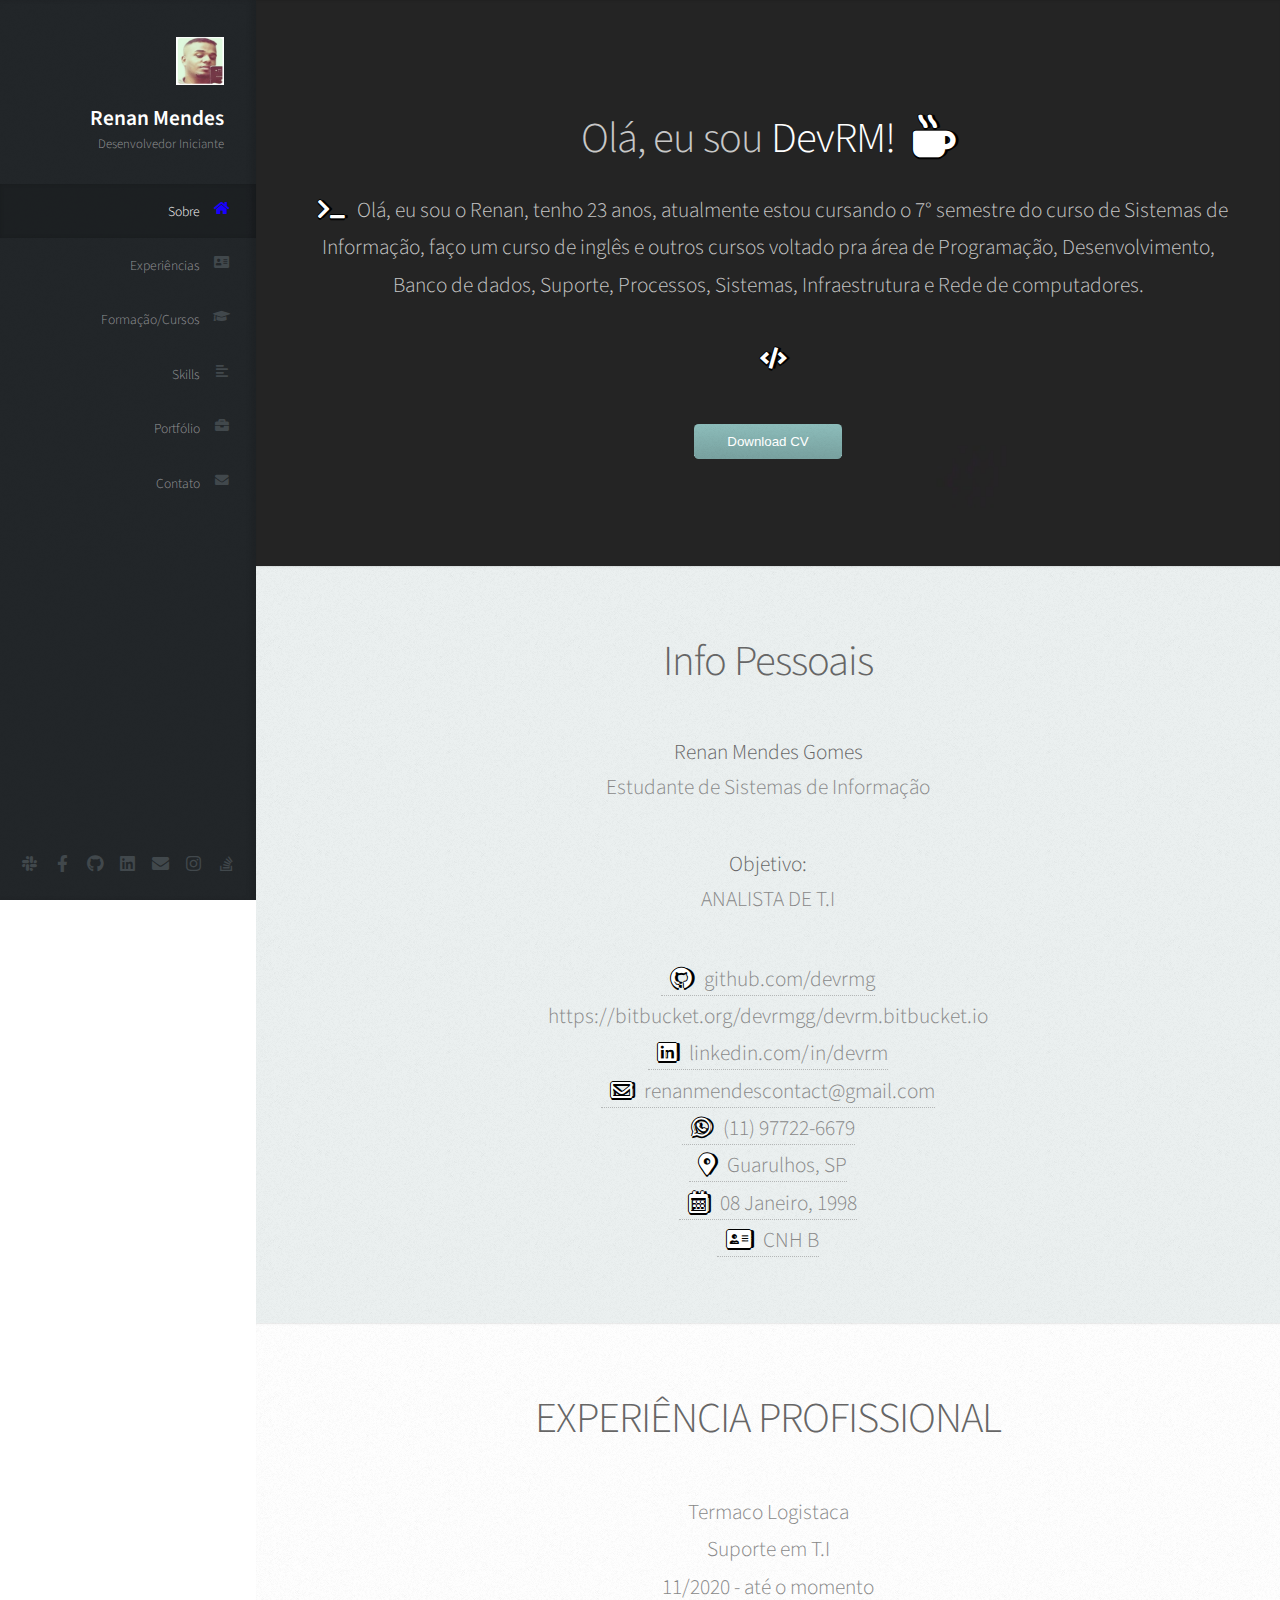
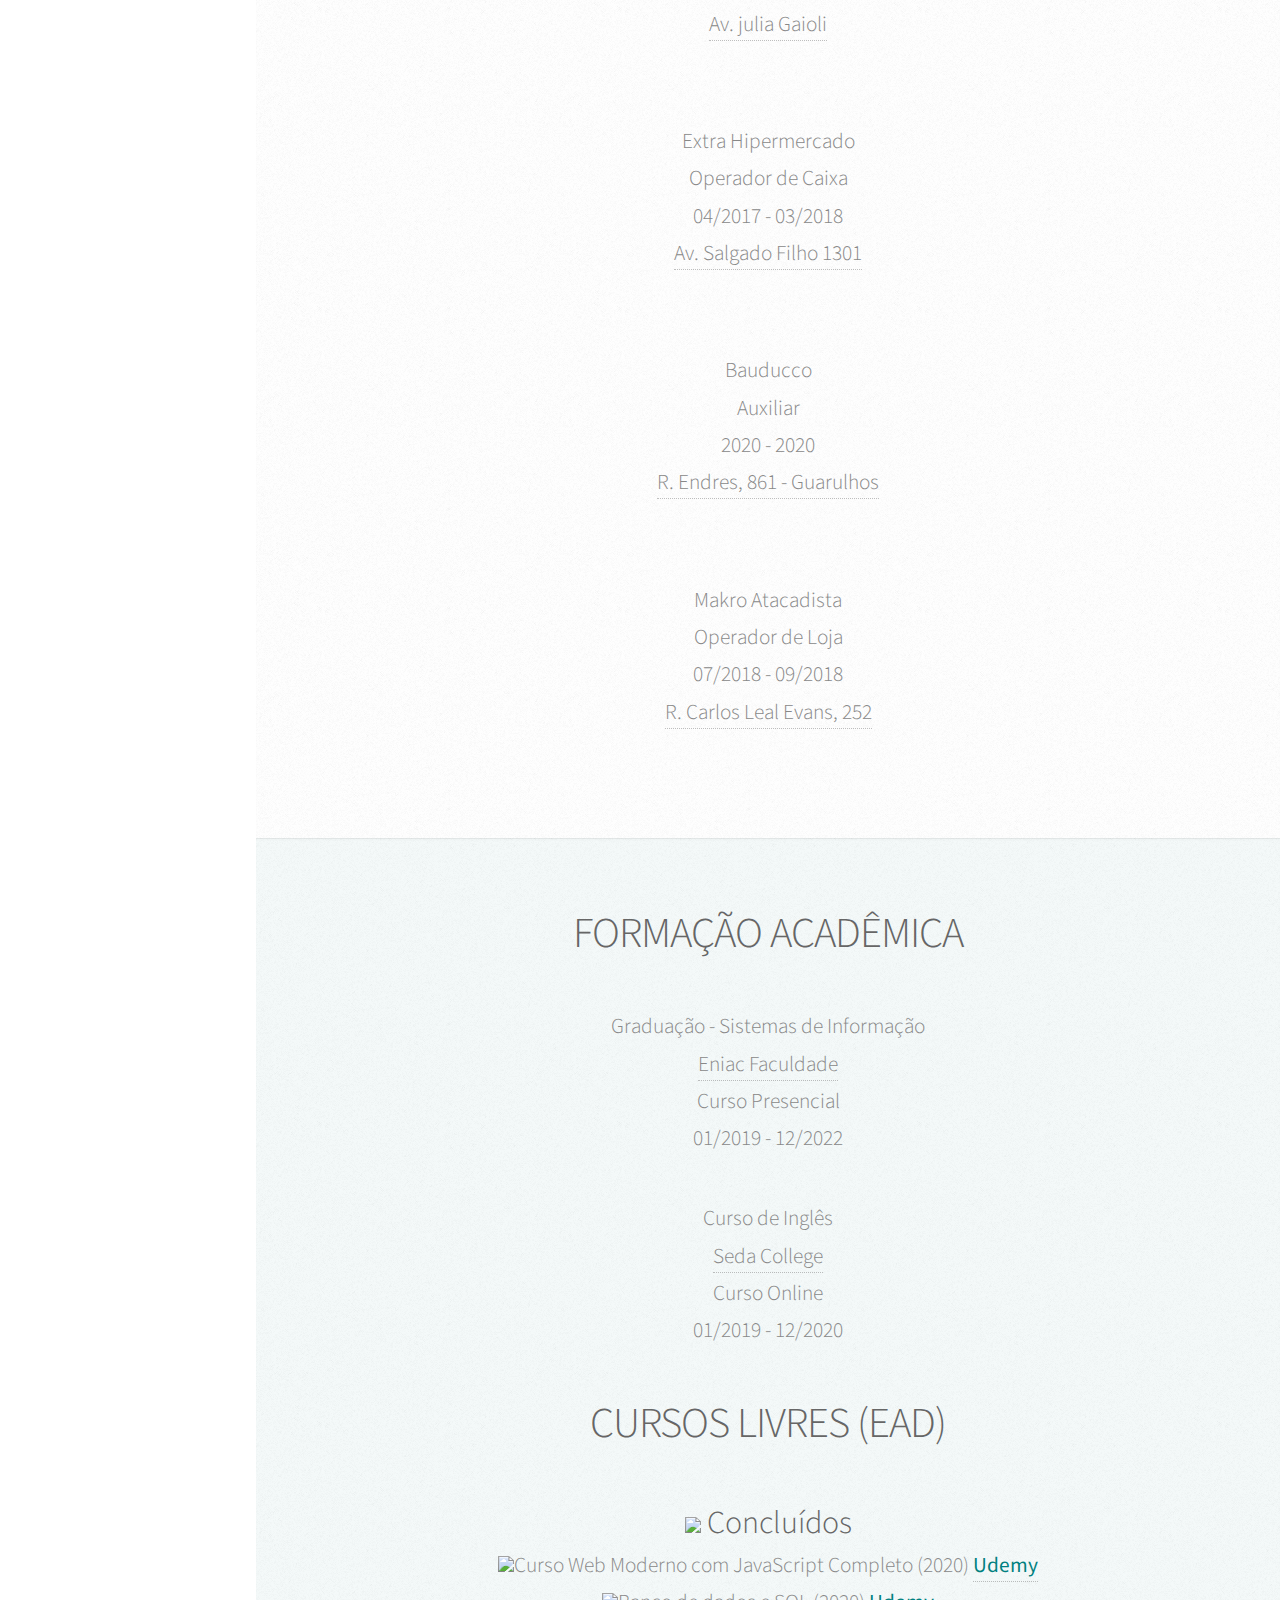
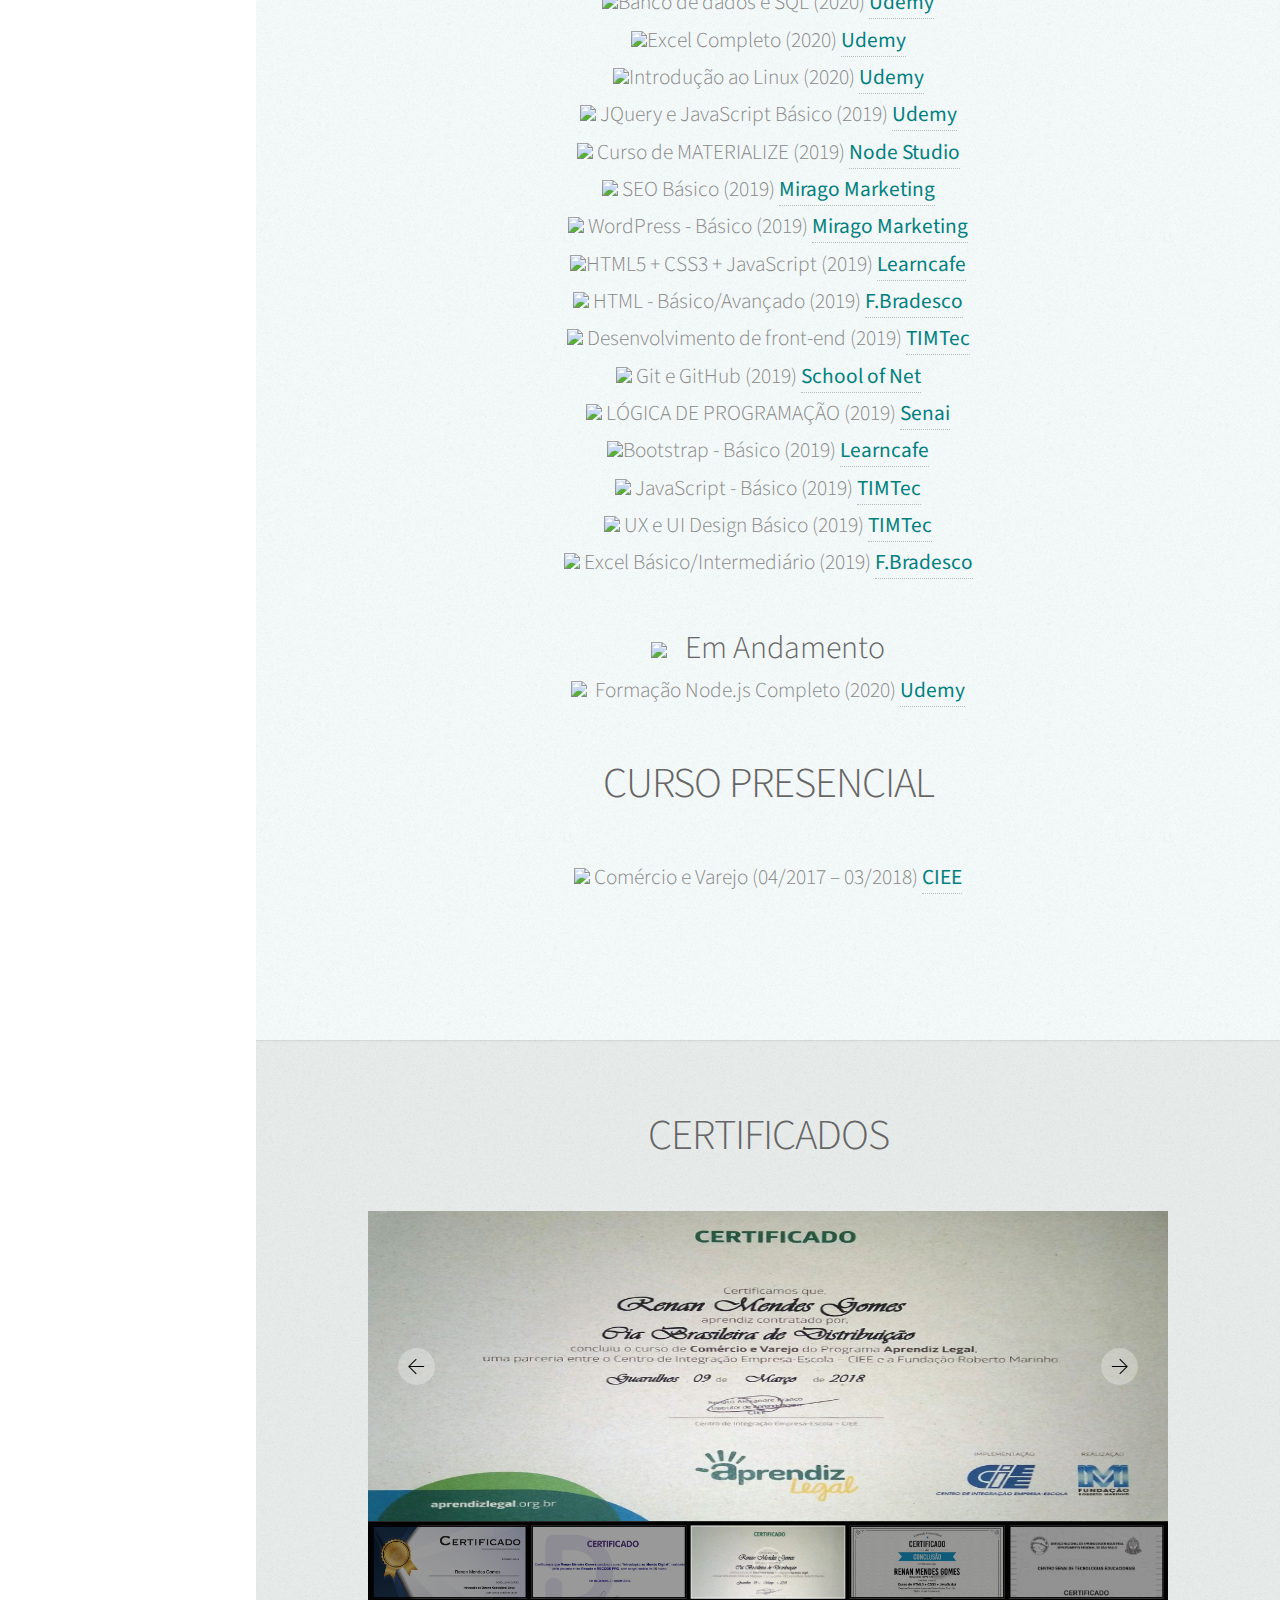
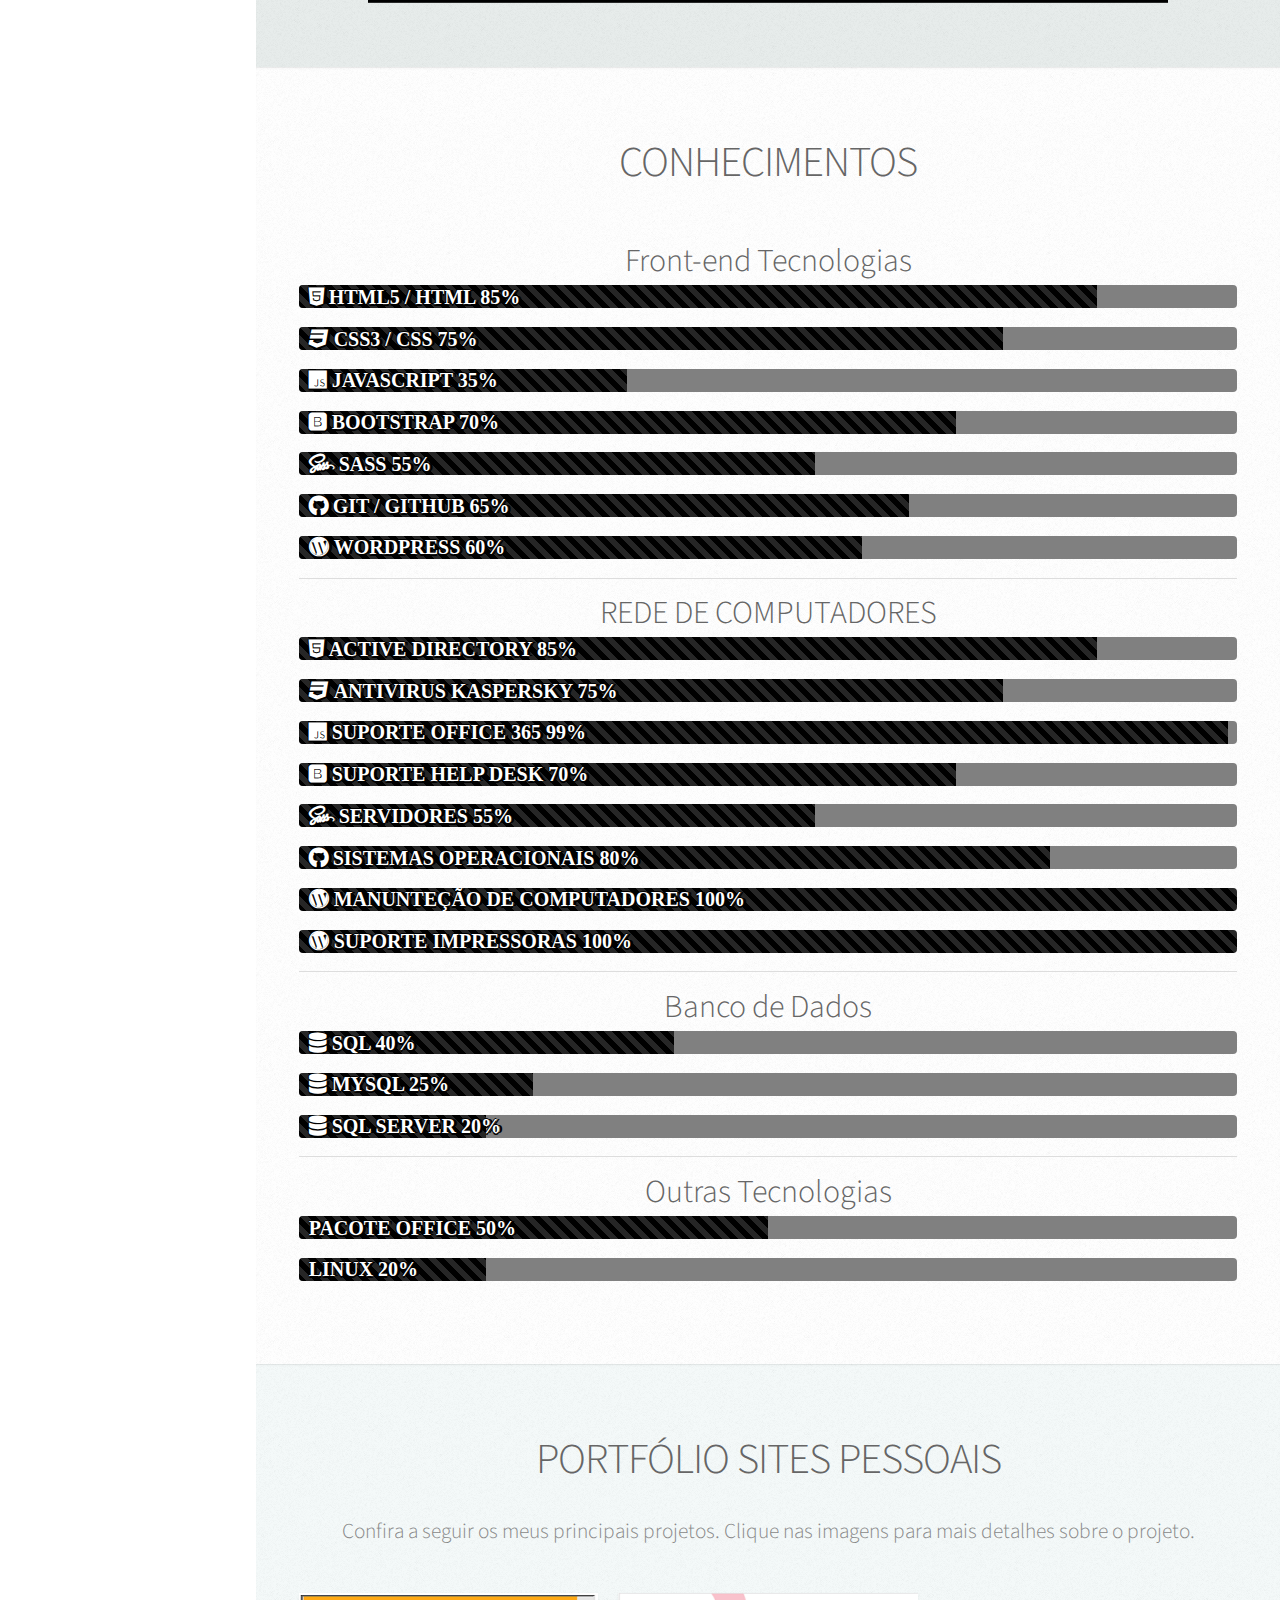
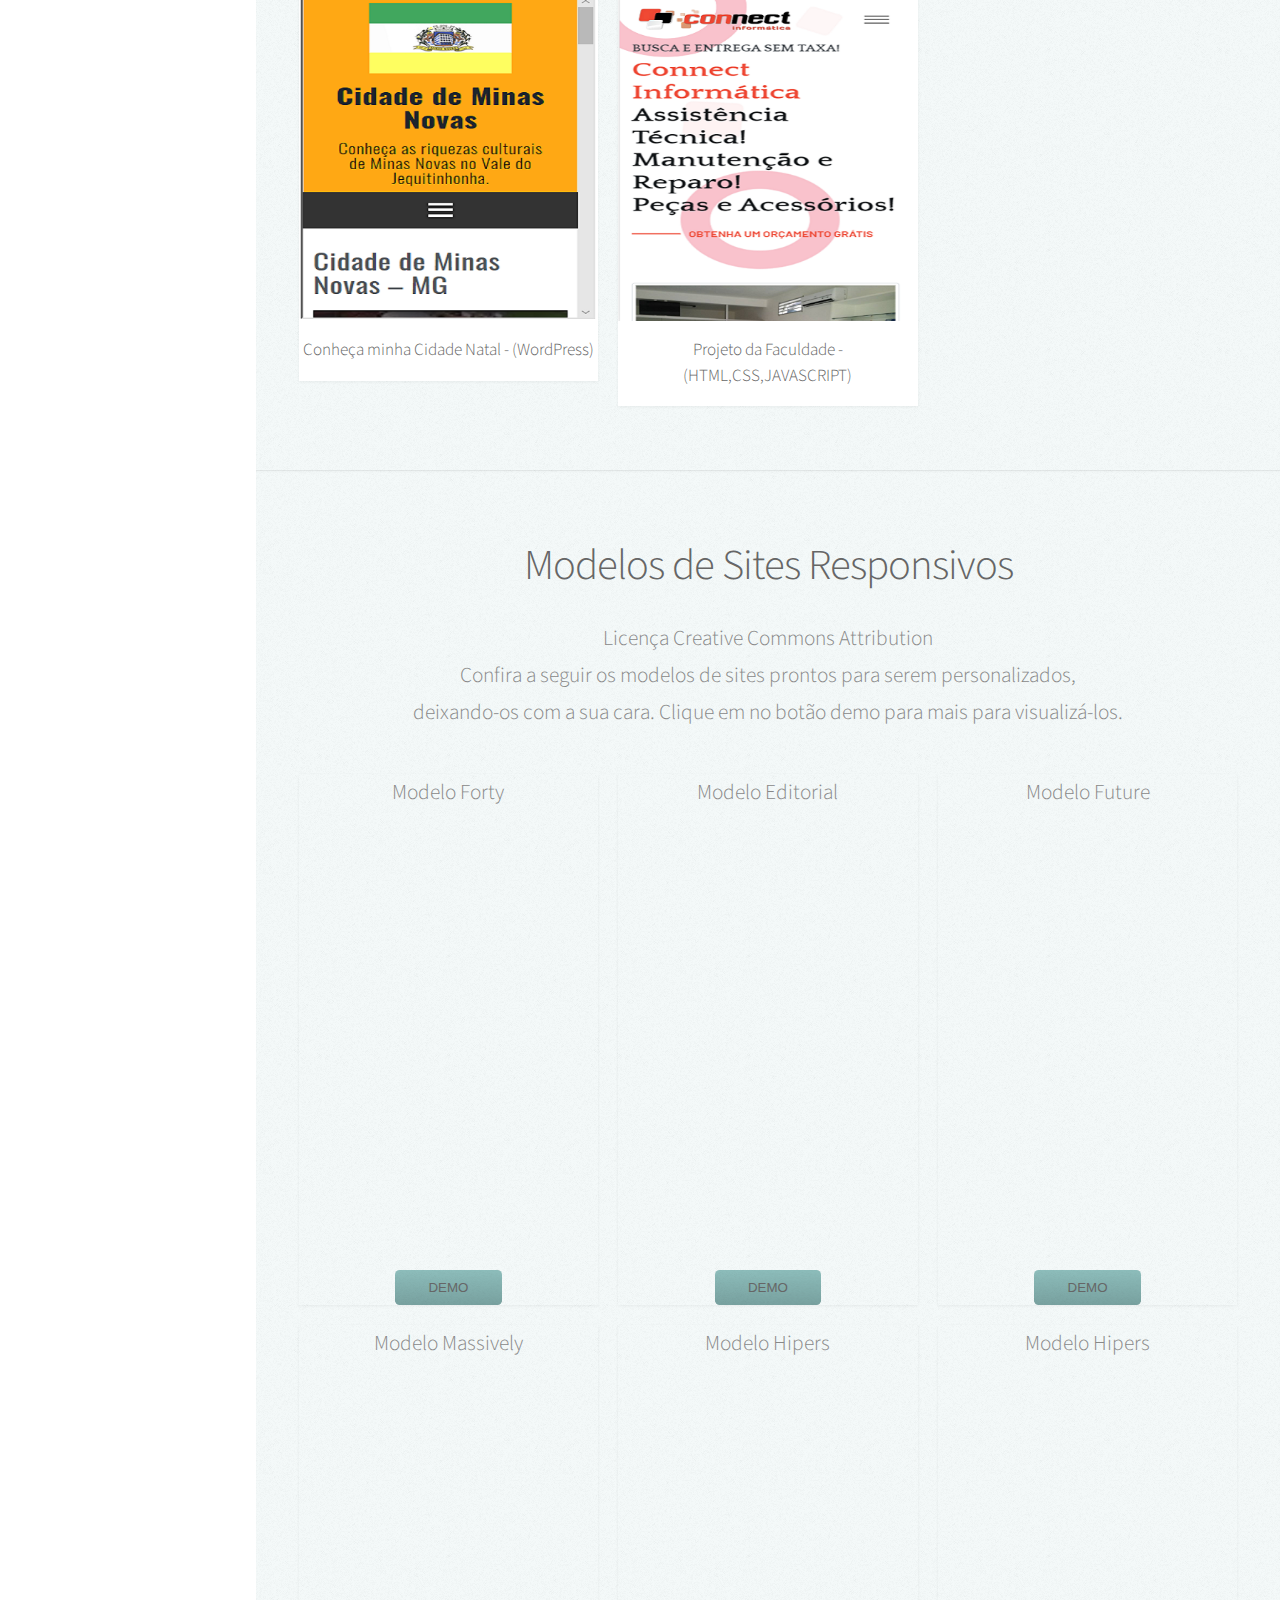
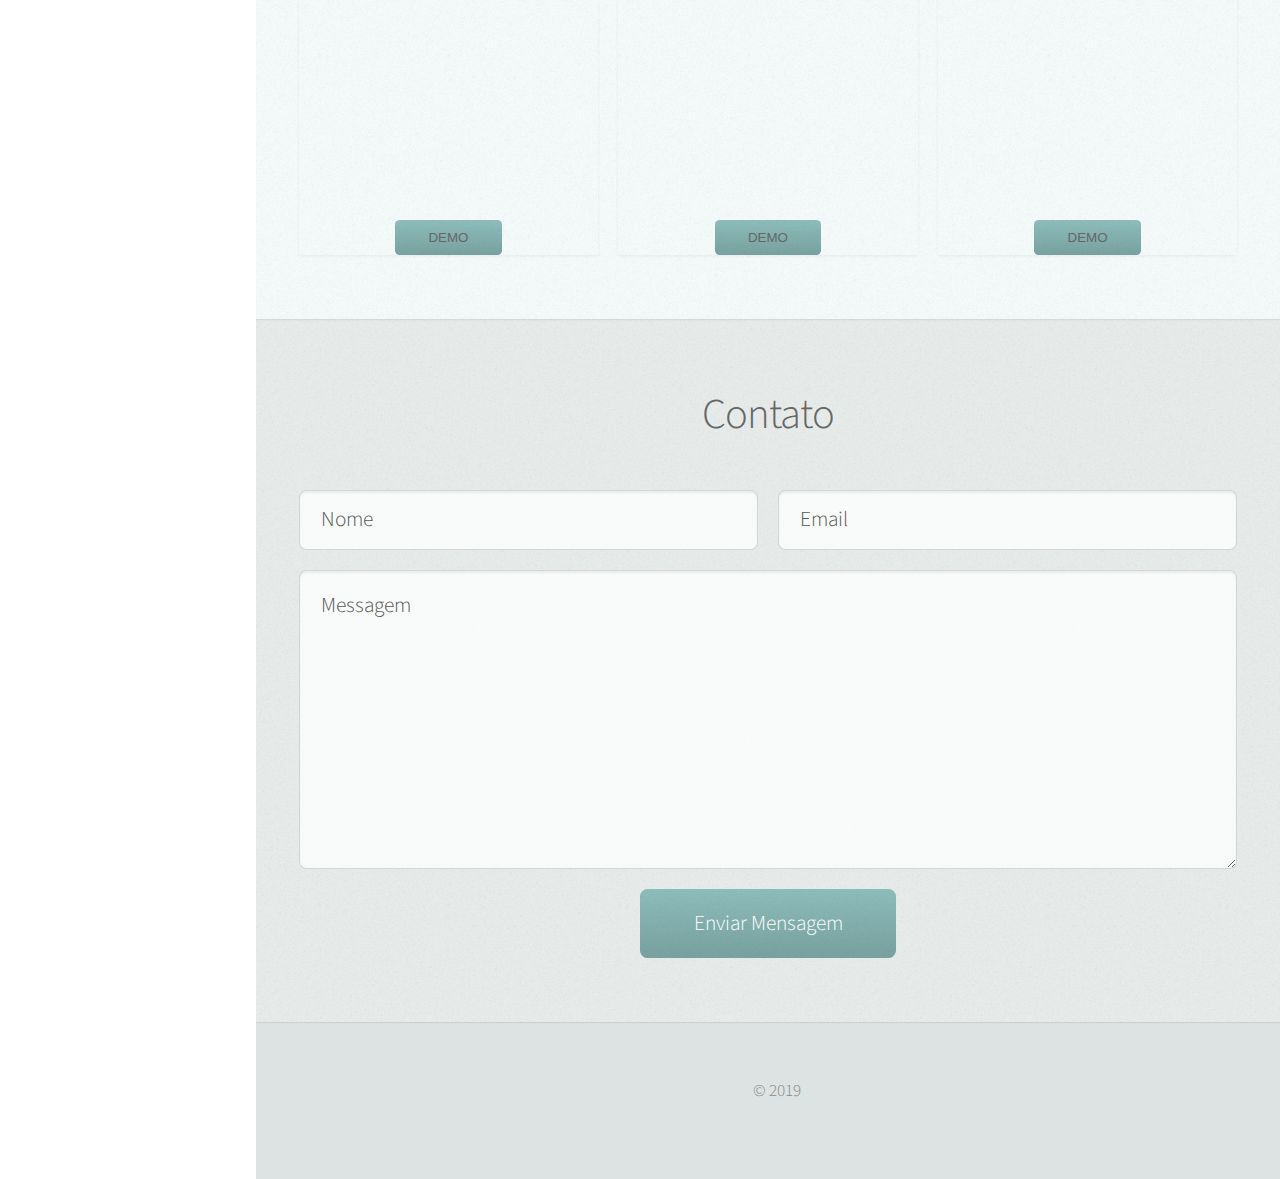
==== index.html @ 6121573c "Update index.html" ====
<!DOCTYPE HTML>

<html>
	<head>
		<title>DevRm Desenvolvedor Jr!</title>
		<meta charset="utf-8" />
		<meta name="viewport" content="width=device-width, initial-scale=1, user-scalable=no" />
		<link rel="stylesheet" href="assets/css/main.css" />
		<!-- Icon -->
		<link rel="icon"  href="images/resume.png">
		<!-- Progressor bar-->
		<link rel="stylesheet" href="assets/css/bootstrap.min.css">

		<link rel="stylesheet" href="assets/css/style.css">
		<link href="https://fonts.googleapis.com/icon?family=Material+Icons" rel="stylesheet">

        <link href="https://fonts.googleapis.com/css?family=Anton&display=swap" rel="stylesheet">
        <link rel="stylesheet" href="">

		<script src="https://cdnjs.cloudflare.com/ajax/libs/prefixfree/1.0.7/prefixfree.min.js"></script>
	</head>
<!-- TEste -->
	<body class="is-preload">

		<!-- Header -->
			<div id="header">

				<div class="top">

					<!-- Logo -->
						<div id="logo">
							<span class="image avatar48"><img src="images/perfil.jpg" alt="Renan Mendes" /></span>
							<h1 id="title">Renan Mendes</h1>
							<p>Desenvolvedor Iniciante</p>
						</div>

					<!-- Nav -->
						<nav id="nav">
							<ul>
								<li><a href="#top" id="top-link"><span class="icon solid fa-home">Sobre</span></a></li>
								<li><a href="#sec" id="portfolio-link"><span class="icon solid fa-address-card">Experiências</span></a></li>
								<li><a href="#forma" id="portfolio-link"><span class="icon solid fa-graduation-cap">Formação/Cursos</span></a></li>
                                <li><a href="#skill" id="portfolio-link"><span class="icon solid fa-align-left">Skills</span></a></li>
                                <li><a href="#port" id="portfolio-link"><span class="icon solid fa-briefcase">Portfólio</span></a></li>
								<li><a href="#contact" id="contact-link"><span class="icon solid fa-envelope">Contato</span></a></li>

							</ul>
						</nav>

				</div>

				<div class="bottom">

					<!-- Social Icons -->
						<ul class="icons">
							<li><a href="https://devrm-workspace.slack.com/" target="_blank" class="icon brands fa-slack"><span class="label">Slack</span></a></li>
							<li><a href="https://www.facebook.com/rmxtt" target="_blank"  class="icon brands fa-facebook-f"><span class="label">Facebook</span></a></li>
							<li><a href="https://github.com/devrmg" target="_blank" class="icon brands fa-github"><span class="label">Github</span></a></li>
							<li><a href="https://www.linkedin.com/in/devrm/" target="_blank" class="icon brands fa-linkedin"><span class="label">Linkedin</span></a></li>
							<li><a href="#" class="icon solid fa-envelope"><span class="label">Email</span></a></li>
							<li><a href="https://www.instagram.com/ren6n/?hl=pt-br" target="_blank" class="icon brands fa-instagram"><span class="label">Instagram</span></a></li>
							<li><a href="https://stackoverflow.com/users/12260527/renan-mendes-gomes" target="_blank" class="icon brands fa-stack-overflow"><span class="label">Stack Overflow</span></a></li>
						</ul>

				</div>

			</div>

		<!-- Mai-->
			<div id="main"> 
  
				<!-- Intro -->
					<section id="top" class="one dark cover">
						<div class="container"> 

							<header>
								<h2 class="alt">Olá, eu sou<strong> DevRM! </strong> <i class="fas fa-mug-hot"></i></h2>
								<p><i class="fas fa-terminal"></i> &nbsp;	Olá, eu sou o Renan, tenho 23 anos,
									atualmente estou cursando o 7° semestre do curso de Sistemas de Informação, faço um curso de inglês e outros cursos voltado pra área de Programação, Desenvolvimento, Banco de dados, Suporte, Processos, Sistemas, Infraestrutura e Rede de computadores. <br/> <br/> <i class="fas fa-code"></i>
									</p>
							</header>  
 
							<footer>  
								<a href="Currículo.pdf" title="Faça Download do Meu Currículo Caso Precise"download>
									<button type="button" class="but btn btn-primary">Download CV</button></a>
							</footer>

						</div> 
					</section>
				<!--Info Pessoais-->
					<section id="sobre" class="three">
							<header>
									<h2>Info Pessoais</h2>
							</header> 

								<h4 class="">Renan Mendes Gomes</h4>
								<p class="">Estudante de Sistemas de Informação </p>
								<h4 class="">Objetivo: </h4>
								<p class="">ANALISTA DE T.I</p> 
								<p>
                                <a href="https://github.com/devrmg" target="_blank"><i class="fab fa-github"> </i> &nbsp;	 github.com/devrmg </a> <br>
                                https://bitbucket.org/devrmgg/devrm.bitbucket.io <br>
								 <a href="https://www.linkedin.com/in/devrm/" target="_blank"><i class="fab fa-linkedin"> </i> &nbsp;	linkedin.com/in/devrm </a> <br>
								 <a><i class="far fa-envelope"> </i> &nbsp;	 renanmendescontact@gmail.com </a> <br>
								 <a href="https://api.whatsapp.com/send?phone=5511977226679" target="_blank"><i class="fab fa-whatsapp"> </i>  &nbsp;	 (11) 97722-6679 </a> <br> 
								 <a><i class="fas fa-map-marker-alt"> </i>  &nbsp;	Guarulhos, SP </a> <br>
								 <a><i class="far fa-calendar-alt"> </i> &nbsp;	 08 Janeiro, 1998 </a> <br>
								 <a><i class="fa fa-address-card">   </i> &nbsp;	   CNH B </a> <br>
								
								
					</section>
				
					
					<section id="sec" class="">
						<div class="container">

							<header>
									<h2>EXPERIÊNCIA PROFISSIONAL</h2>
							</header>

                            <p>Termaco Logistaca <br>
								Suporte em T.I <br>
								11/2020 - até o momento <br>
								<a href="https://www.google.com/maps/place/Termaco+Log%C3%ADstica/@-23.4215405,-46.3889365,15z/data=!4m2!3m1!1s0x0:0x6248e4582233e691?sa=X&ved=2ahUKEwiVn8Xaoe73AhWfkZUCHVzDB8gQ_BJ6BAhNEAU" target="_blank">Av. julia Gaioli</a> </p>
							 <br>

							  <p>Extra Hipermercado <br>
								Operador de Caixa <br>
								04/2017 - 03/2018 <br>
								<a href="https://www.google.com.br/maps/place/Extra+-+Bosque+Maia/@-23.4543482,-46.5370807,17z/data=!3m1!4b1!4m5!3m4!1s0x94cef5bc77e6cc25:0x78de867015128382!8m2!3d-23.4543482!4d-46.534892" target="_blank">Av. Salgado Filho 1301</a> </p>
							 <br>

                             <p>Bauducco <br>
								Auxiliar <br>
								2020 - 2020 <br>
								<a href="https://www.google.com/maps/place/Bauducco/@-23.4590757,-46.5484111,12z/data=!4m19!1m13!4m12!1m4!2m2!1d-46.415872!2d-23.4586112!4e1!1m6!1m2!1s0x94ce5f80e34ada11:0x93822e08d22f6714!2sbauducco+guarulhos+itapegica!2m2!1d-46.5516792!2d-23.4835802!3m4!1s0x94ce5f80e34ada11:0x93822e08d22f6714!8m2!3d-23.4835802!4d-46.5516792" target="_blank">R. Endres, 861 - Guarulhos</a> </p>
							 <br>


							  <p>Makro Atacadista <br>
								Operador de Loja <br>
								07/2018 - 09/2018 <br>
								<a href="https://www.google.com/search?sxsrf=ACYBGNR7xDzmcyuE19puCTlvplf0TvN29w:1573442540673&ei=3tPIXdCrAZ6i5OUPp6KJuAU&q=makro&oq=makro+&gs_l=psy-ab.3..35i39j0l9.3991.5369..7698...0.2..1.438.1462.1j2j0j2j1......0....1..gws-wiz.......0i71j0i22i30j0i10.3uWGzCBvuhU&ved=2ahUKEwi2_9edmuHlAhVDA9QKHUaHABcQvS4wAXoECAsQFg&uact=5&npsic=0&rflfq=1&rlha=0&rllag=-23500349,-46394664,21187&tbm=lcl&rldimm=12896130991498770729&lqi=CgVtYWtybyIDiAEBWgcKBW1ha3Jv&rldoc=1&tbs=lrf:!2m1!1e3!3sIAE,lf:1,lf_ui:4&rlst=f#rlfi=hd:;si:12896130991498770729,l,CgVtYWtybyIDiAEBWgcKBW1ha3Jv;mv:[[-22.7784727,-45.502902399999996],[-24.0599715,-47.6168656]];tbs:lrf:!2m1!1e3!3sIAE,lf:1,lf_ui:4" target="_blank">R. Carlos Leal Evans, 252 </a> </p>
							 
							  

						</div>
					</section>
					
					<section id="forma" class="two">
						<div class="container">
							<header>
								<h2>FORMAÇÃO ACADÊMICA</h2>
							</header>
                      <p>Graduação - Sistemas de Informação <br>
					   <a  href="https://www.eniac.com.br/graduacao/?ado=217&vso=23&evo=1&rdo=Página%20Inicial&ies=Centro%20Universitário%20Eniac" target="_blank">Eniac Faculdade</a> <br>
					   <small>Curso Presencial</small> <br>
					  01/2019 - 12/2022</p>
                        
                       <p>Curso de Inglês <br>
					   <a  href="https://sedacollegeonline.com/" target="_blank">Seda College </a> <br>
                        <small>Curso Online</small> <br>
					  01/2019 - 12/2020</p>

                      
							<header>
							  <h2>CURSOS LIVRES (EAD)</h2>
							</header>
								<h3> <img src="https://img.icons8.com/cute-clipart/34/000000/checkmark.png"> Concluídos</h3>
							   <p class=>  
                                                                        
                                     <img src="https://img.icons8.com/cute-clipart/24/000000/checkmark.png">Curso Web Moderno com JavaScript Completo (2020)  <a href="https://www.udemy.com/" target="_blank"id="col"> Udemy  </a> <br>
                                    <img src="https://img.icons8.com/cute-clipart/24/000000/checkmark.png">Banco de dados e SQL (2020)  <a href="https://www.udemy.com/" target="_blank"id="col"> Udemy  </a> <br>
                                    <img src="https://img.icons8.com/cute-clipart/24/000000/checkmark.png">Excel Completo (2020)  <a href="https://www.udemy.com/" target="_blank"id="col"> Udemy  </a> <br>
                                    <img src="https://img.icons8.com/cute-clipart/24/000000/checkmark.png">Introdução ao Linux (2020)  <a href="https://www.udemy.com/" target="_blank"id="col"> Udemy  </a> <br>
                                    <img src="https://img.icons8.com/cute-clipart/24/000000/checkmark.png"> JQuery e JavaScript Básico (2019)  <a href="https://www.udemy.com/" target="_blank"id="col"> Udemy  </a><br>
							  
								   <img src="https://img.icons8.com/cute-clipart/24/000000/checkmark.png">  Curso de MATERIALIZE (2019)  <a id="col" href="https://www.nodestudio.com.br/" target="_blank"> Node Studio</a> <br>
								   <img src="https://img.icons8.com/cute-clipart/24/000000/checkmark.png">  SEO Básico (2019) <a href="https://www.mirago.com.br/" target="_blank" id="col"> Mirago Marketing   </a> <br>
								<img src="https://img.icons8.com/cute-clipart/24/000000/checkmark.png"> WordPress - Básico (2019) <a href="https://www.mirago.com.br/"  target="_blank" id="col"> Mirago Marketing </a> <br>
								<img src="https://img.icons8.com/cute-clipart/24/000000/checkmark.png">HTML5 + CSS3 + JavaScript (2019) <a href="https://www.learncafe.com/" target="_blank" id="col"> Learncafe  </a> <br>
								<img src="https://img.icons8.com/cute-clipart/24/000000/checkmark.png"> HTML - Básico/Avançado (2019) <a href="https://www.ev.org.br/" target="_blank" id="col"> F.Bradesco  </a> <br>
								<img src="https://img.icons8.com/cute-clipart/24/000000/checkmark.png"> Desenvolvimento de front-end (2019) <a href="https://cursos.timtec.com.br/courses" target="_blank" id="col">  TIMTec </a> <br>
								<img src="https://img.icons8.com/cute-clipart/24/000000/checkmark.png"> Git e GitHub (2019) <a href="https://www.schoolofnet.com/" target="_blank" id="col"> School of Net </a> <br>
								<img src="https://img.icons8.com/cute-clipart/24/000000/checkmark.png"> LÓGICA DE PROGRAMAÇÃO (2019) <a href="https://www.ead.ms.senai.br/cursos/iniciacao_profissional/?c=L%C3%B3gica_de_Programa%C3%A7%C3%A3o&id=11" target="_blank" id="col"> Senai </a> <br>
								<img src="https://img.icons8.com/cute-clipart/24/000000/checkmark.png">Bootstrap - Básico (2019) <a  target="_blank" id="col"> Learncafe </a>  <br>
								<img src="https://img.icons8.com/cute-clipart/24/000000/checkmark.png"> JavaScript - Básico (2019) <a href="https://cursos.timtec.com.br/courses"  target="_blank"id="col">  TIMTec </a> <br>
								<img src="https://img.icons8.com/cute-clipart/24/000000/checkmark.png"> UX e UI Design  Básico (2019) <a href="https://cursos.timtec.com.br/courses" target="_blank" id="col">  TIMTec </a> <br>
								<img src="https://img.icons8.com/cute-clipart/24/000000/checkmark.png"> Excel Básico/Intermediário (2019)  <a  href="https://www.ev.org.br/" target="_blank" id="col">  F.Bradesco </a>
							</p>
								<h3><img src="https://img.icons8.com/cotton/34/000000/clock-alert.png"> &nbsp; Em Andamento</h3>
									<img src="https://img.icons8.com/cotton/24/000000/clock-alert.png"> &nbsp;Formação Node.js Completo (2020) <a href="https://www.udemy.com/" target="_blank" id="col"> Udemy  </a>
                                     <br>

									
									</p>
							<header>
								<h2>CURSO PRESENCIAL</h2>
							</header>
									<p class=> <img src="https://img.icons8.com/cute-clipart/24/000000/checkmark.png"> Comércio e Varejo (04/2017 – 03/2018)  <a id="col" href="https://portal.ciee.org.br/" target="_blank" > CIEE </a> </p> <br>
						</div>
                    </section>
                    <section  class="four">
                            <div class="">
                                	<header>
								<h2>CERTIFICADOS</h2>
							</header>
                                
    <!-- #region Jssor Slider Begin -->
    <!-- Generator: Jssor Slider Composer -->
    <!-- Source: https://www.jssor.com/demos/image-gallery.slider/=edit -->
    <script src="js/jssor.slider-28.0.0.min.js" type="text/javascript"></script>
    <script type="text/javascript">
        window.jssor_1_slider_init = function() {

            var jssor_1_SlideshowTransitions = [
              {$Duration:800,x:0.3,$During:{$Left:[0.3,0.7]},$Easing:{$Left:$Jease$.$InCubic,$Opacity:$Jease$.$Linear},$Opacity:2},
              {$Duration:800,x:-0.3,$SlideOut:true,$Easing:{$Left:$Jease$.$InCubic,$Opacity:$Jease$.$Linear},$Opacity:2},
              {$Duration:800,x:-0.3,$During:{$Left:[0.3,0.7]},$Easing:{$Left:$Jease$.$InCubic,$Opacity:$Jease$.$Linear},$Opacity:2},
              {$Duration:800,x:0.3,$SlideOut:true,$Easing:{$Left:$Jease$.$InCubic,$Opacity:$Jease$.$Linear},$Opacity:2},
              {$Duration:800,y:0.3,$During:{$Top:[0.3,0.7]},$Easing:{$Top:$Jease$.$InCubic,$Opacity:$Jease$.$Linear},$Opacity:2},
              {$Duration:800,y:-0.3,$SlideOut:true,$Easing:{$Top:$Jease$.$InCubic,$Opacity:$Jease$.$Linear},$Opacity:2},
              {$Duration:800,y:-0.3,$During:{$Top:[0.3,0.7]},$Easing:{$Top:$Jease$.$InCubic,$Opacity:$Jease$.$Linear},$Opacity:2},
              {$Duration:800,y:0.3,$SlideOut:true,$Easing:{$Top:$Jease$.$InCubic,$Opacity:$Jease$.$Linear},$Opacity:2},
              {$Duration:800,x:0.3,$Cols:2,$During:{$Left:[0.3,0.7]},$ChessMode:{$Column:3},$Easing:{$Left:$Jease$.$InCubic,$Opacity:$Jease$.$Linear},$Opacity:2},
              {$Duration:800,x:0.3,$Cols:2,$SlideOut:true,$ChessMode:{$Column:3},$Easing:{$Left:$Jease$.$InCubic,$Opacity:$Jease$.$Linear},$Opacity:2},
              {$Duration:800,y:0.3,$Rows:2,$During:{$Top:[0.3,0.7]},$ChessMode:{$Row:12},$Easing:{$Top:$Jease$.$InCubic,$Opacity:$Jease$.$Linear},$Opacity:2},
              {$Duration:800,y:0.3,$Rows:2,$SlideOut:true,$ChessMode:{$Row:12},$Easing:{$Top:$Jease$.$InCubic,$Opacity:$Jease$.$Linear},$Opacity:2},
              {$Duration:800,y:0.3,$Cols:2,$During:{$Top:[0.3,0.7]},$ChessMode:{$Column:12},$Easing:{$Top:$Jease$.$InCubic,$Opacity:$Jease$.$Linear},$Opacity:2},
              {$Duration:800,y:-0.3,$Cols:2,$SlideOut:true,$ChessMode:{$Column:12},$Easing:{$Top:$Jease$.$InCubic,$Opacity:$Jease$.$Linear},$Opacity:2},
              {$Duration:800,x:0.3,$Rows:2,$During:{$Left:[0.3,0.7]},$ChessMode:{$Row:3},$Easing:{$Left:$Jease$.$InCubic,$Opacity:$Jease$.$Linear},$Opacity:2},
              {$Duration:800,x:-0.3,$Rows:2,$SlideOut:true,$ChessMode:{$Row:3},$Easing:{$Left:$Jease$.$InCubic,$Opacity:$Jease$.$Linear},$Opacity:2},
              {$Duration:800,x:0.3,y:0.3,$Cols:2,$Rows:2,$During:{$Left:[0.3,0.7],$Top:[0.3,0.7]},$ChessMode:{$Column:3,$Row:12},$Easing:{$Left:$Jease$.$InCubic,$Top:$Jease$.$InCubic,$Opacity:$Jease$.$Linear},$Opacity:2},
              {$Duration:800,x:0.3,y:0.3,$Cols:2,$Rows:2,$During:{$Left:[0.3,0.7],$Top:[0.3,0.7]},$SlideOut:true,$ChessMode:{$Column:3,$Row:12},$Easing:{$Left:$Jease$.$InCubic,$Top:$Jease$.$InCubic,$Opacity:$Jease$.$Linear},$Opacity:2},
              {$Duration:800,$Delay:20,$Clip:3,$Assembly:260,$Easing:{$Clip:$Jease$.$InCubic,$Opacity:$Jease$.$Linear},$Opacity:2},
              {$Duration:800,$Delay:20,$Clip:3,$SlideOut:true,$Assembly:260,$Easing:{$Clip:$Jease$.$OutCubic,$Opacity:$Jease$.$Linear},$Opacity:2},
              {$Duration:800,$Delay:20,$Clip:12,$Assembly:260,$Easing:{$Clip:$Jease$.$InCubic,$Opacity:$Jease$.$Linear},$Opacity:2},
              {$Duration:800,$Delay:20,$Clip:12,$SlideOut:true,$Assembly:260,$Easing:{$Clip:$Jease$.$OutCubic,$Opacity:$Jease$.$Linear},$Opacity:2}
            ];

            var jssor_1_options = {
              $AutoPlay: 1,
              $SlideshowOptions: {
                $Class: $JssorSlideshowRunner$,
                $Transitions: jssor_1_SlideshowTransitions,
                $TransitionsOrder: 1
              },
              $ArrowNavigatorOptions: {
                $Class: $JssorArrowNavigator$
              },
              $ThumbnailNavigatorOptions: {
                $Class: $JssorThumbnailNavigator$,
                $SpacingX: 5,
                $SpacingY: 5
              }
            };

            var jssor_1_slider = new $JssorSlider$("jssor_1", jssor_1_options);

            /*#region responsive code begin*/

            var MAX_WIDTH = 800;

            function ScaleSlider() {
                var containerElement = jssor_1_slider.$Elmt.parentNode;
                var containerWidth = containerElement.clientWidth;

                if (containerWidth) {

                    var expectedWidth = Math.min(MAX_WIDTH || containerWidth, containerWidth);

                    jssor_1_slider.$ScaleWidth(expectedWidth);
                }
                else {
                    window.setTimeout(ScaleSlider, 30);
                }
            }

            ScaleSlider();

            $Jssor$.$AddEvent(window, "load", ScaleSlider);
            $Jssor$.$AddEvent(window, "resize", ScaleSlider);
            $Jssor$.$AddEvent(window, "orientationchange", ScaleSlider);
            /*#endregion responsive code end*/
        };
    </script>
    <style>
        /*jssor slider loading skin spin css*/
        .jssorl-009-spin img {
            animation-name: jssorl-009-spin;
            animation-duration: 1.6s;
            animation-iteration-count: infinite;
            animation-timing-function: linear;
        }

        @keyframes jssorl-009-spin {
            from { transform: rotate(0deg); }
            to { transform: rotate(360deg); }
        }

        /*jssor slider arrow skin 106 css*/
        .jssora106 {display:block;position:absolute;cursor:pointer;}
        .jssora106 .c {fill:#fff;opacity:.3;}
        .jssora106 .a {fill:none;stroke:#000;stroke-width:350;stroke-miterlimit:10;}
        .jssora106:hover .c {opacity:.5;}
        .jssora106:hover .a {opacity:.8;}
        .jssora106.jssora106dn .c {opacity:.2;}
        .jssora106.jssora106dn .a {opacity:1;}
        .jssora106.jssora106ds {opacity:.3;pointer-events:none;}

        /*jssor slider thumbnail skin 101 css*/
        .jssort101 .p {position: absolute;top:0;left:0;box-sizing:border-box;background:#000;}
        .jssort101 .p .cv {position:relative;top:0;left:0;width:100%;height:100%;border:2px solid #000;box-sizing:border-box;z-index:1;}
        .jssort101 .a {fill:none;stroke:#fff;stroke-width:400;stroke-miterlimit:10;visibility:hidden;}
        .jssort101 .p:hover .cv, .jssort101 .p.pdn .cv {border:none;border-color:transparent;}
        .jssort101 .p:hover{padding:2px;}
        .jssort101 .p:hover .cv {background-color:rgba(0,0,0,6);opacity:.35;}
        .jssort101 .p:hover.pdn{padding:0;}
        .jssort101 .p:hover.pdn .cv {border:2px solid #fff;background:none;opacity:.35;}
        .jssort101 .pav .cv {border-color:#fff;opacity:.35;}
        .jssort101 .pav .a, .jssort101 .p:hover .a {visibility:visible;}
        .jssort101 .t {position:absolute;top:0;left:0;width:100%;height:%;border:none;opacity:.6;}
        .jssort101 .pav .t, .jssort101 .p:hover .t{opacity:1;}
    </style>
    <div id="jssor_1"  style="position:relative;margin:0 auto;top:0px;left:0px;width:980px;height:480px;overflow:hidden;visibility:hidden;">
        <!-- Loading Screen -->
        <div data-u="loading" class="jssorl-009-spin" style="position:absolute;top:0px;left:0px;width:100%;height:100%;text-align:left;background-color:rgba(0,0,0,0.7);">
            <img style="margin-top:-19px;position:relative;top:50%;width:38px;height:38px;" src="img/spin.svg" />
        </div>
        <div data-u="slides" style="cursor:default;position:relative;top:0px;left:0px;width:980px;height:380px;overflow:hidden;">
            <div>
                <img data-u="image" src="img/01Comercio.jpg" />
                <img data-u="thumb" src="img/01Comercio.jpg" />
            </div>
            <div>
                <img data-u="image" src="img/2HTML - CSS -JAVASCRIPT .jpg" />
                <img data-u="thumb" src="img/2HTML - CSS -JAVASCRIPT .jpg" />
            </div>
            <div>
                <img data-u="image" src="img/3LOGICA-DE-PROGRAMAÇÃO.jpg" />
                <img data-u="thumb" src="img/3LOGICA-DE-PROGRAMAÇÃO.jpg" />
            </div>
            <div>
                <img data-u="image" src="img/4MATERIALIZE.jpg" />
                <img data-u="thumb" src="img/4MATERIALIZE.jpg" />
            </div>
            <div>
                <img data-u="image" src="img/5Front-end.jpg" />
                <img data-u="thumb" src="img/5Front-end.jpg" />
            </div>
            <div>
                <img data-u="image" src="img/6HTML&CSS.jpg" />
                <img data-u="thumb" src="img/6HTML&CSS.jpg" />
            </div>
            <div>
                <img data-u="image" src="img/7JavaScript Conceitos e bibliotecas.jpg" />
                <img data-u="thumb" src="img/7JavaScript Conceitos e bibliotecas.jpg" />
            </div>
            <div>
                <img data-u="image" src="img/8Excel.jpg" />
                <img data-u="thumb" src="img/8Excel.jpg" />
            </div>
            <div>
                <img data-u="image" src="img/10Programação Orientada a Objeto.jpg" />
                <img data-u="thumb" src="img/10Programação Orientada a Objeto.jpg" />
            </div>
            <div>
                    <img data-u="image" src="img/11PHP-1.jpg" />
                    <img data-u="thumb" src="img/11PHP-1.jpg" />
             </div>
             <div>
                    <img data-u="image" src="img/12SEO.jpg" />
                    <img data-u="thumb" src="img/12SEO.jpg" />
          </div>
          <div>
                <img data-u="image" src="img/13WordPress.jpg" />
                <img data-u="thumb" src="img/13WordPress.jpg" />
            </div>
            <div>
                    <img data-u="image" src="img/14INTELIGÊNCIA- ARTIFICIAL.jpg" />
                    <img data-u="thumb" src="img/14INTELIGÊNCIA- ARTIFICIAL.jpg" />
          </div>
          <div>
                <img data-u="image" src="img/16Tecnologia Exponenciais.jpg" />
                <img data-u="thumb" src="img/16Tecnologia Exponenciais.jpg" />
         </div>
         <div>
                <img data-u="image" src="img/17 JQuery e JavaScript para Iniciantes .jpg" />
                <img data-u="thumb" src="img/17 JQuery e JavaScript para Iniciantes .jpg" />
         </div>
           <div>
                <img data-u="image" src="img/18Linux nanocertificado.jpg" />
                <img data-u="thumb" src="img/18Linux nanocertificado.jpg" />
         </div>
            <div>
                <img data-u="image" src="img/15Mundo Digital.jpg" />
                <img data-u="thumb" src="img/15Mundo Digital.jpg" />
            </div><a data-u="any" href="https://www.jssor.com" style="display:none">web animation</a>
        </div>
        <!-- Thumbnail Navigator -->
        <div data-u="thumbnavigator" class="jssort101" style="position:absolute;left:0px;bottom:0px;width:980px;height:100px;background-color:#000;" data-autocenter="1" data-scale-bottom="0.75">
            <div data-u="slides">
                <div data-u="prototype" class="p" style="width:190px;height:90px;">
                    <div data-u="thumbnailtemplate" class="t"></div>
                    <svg viewbox="0 0 16000 16000" class="cv">
                        <circle class="a" cx="8000" cy="8000" r="3238.1"></circle>
                        <line class="a" x1="6190.5" y1="8000" x2="9809.5" y2="8000"></line>
                        <line class="a" x1="8000" y1="9809.5" x2="8000" y2="6190.5"></line>
                    </svg>
                </div>
            </div>
        </div>
        <!-- Arrow Navigator -->
        <div data-u="arrowleft" class="jssora106" style="width:55px;height:55px;top:162px;left:30px;" data-scale="0.75">
            <svg viewbox="0 0 16000 16000" style="position:absolute;top:0;left:0;width:100%;height:100%;">
                <circle class="c" cx="8000" cy="8000" r="6260.9"></circle>
                <polyline class="a" points="7930.4,5495.7 5426.1,8000 7930.4,10504.3 "></polyline>
                <line class="a" x1="10573.9" y1="8000" x2="5426.1" y2="8000"></line>
            </svg>
        </div>
        <div data-u="arrowright" class="jssora106" style="width:55px;height:55px;top:162px;right:30px;" data-scale="0.75">
            <svg viewbox="0 0 16000 16000" style="position:absolute;top:0;left:0;width:100%;height:100%;">
                <circle class="c" cx="8000" cy="8000" r="6260.9"></circle>
                <polyline class="a" points="8069.6,5495.7 10573.9,8000 8069.6,10504.3 "></polyline>
                <line class="a" x1="5426.1" y1="8000" x2="10573.9" y2="8000"></line>
            </svg>
        </div>
    </div>
    <script type="text/javascript">jssor_1_slider_init();
    </script>
                            </div>
                            </section>
                         

			
					<section id="skill" class="">
						<div class="container">

							<header>
								<h2> CONHECIMENTOS </h2>
							</header>
                            <h3>Front-end Tecnologias</h3>
							<div class="progress">  
									<div class="progress-bar progress-bar-striped bg-danger progress-bar-animated " role="progressbar" aria-valuenow="85" aria-valuemin="0" aria-valuemax="100" style="width: 85%"> <i class="fab fa-html5"> HTML5 / HTML 85% </i></div>
									
							 </div>  
							</header>
							<div class="progress"> 
									<div class="progress-bar progress-bar-striped bg-danger progress-bar-animated" role="progressbar" aria-valuenow="75" aria-valuemin="0" aria-valuemax="100" style="width: 75%"><i class="fab fa-css3"> CSS3 / CSS 75%</i>  </div>
									
							 </div> 
							</header>
							<div class="progress"> 
									<div class="progress-bar progress-bar-striped bg-danger progress-bar-animated" role="progressbar" aria-valuenow="35" aria-valuemin="0" aria-valuemax="100" style="width: 35%"><i class="fab fa-js"> JAVASCRIPT 35% </i> </div>
									
							 </div> 
							</header>
							<div class="progress"> 
									<div class="progress-bar progress-bar-striped bg-danger progress-bar-animated" role="progressbar" aria-valuenow="70" aria-valuemin="0" aria-valuemax="100" style="width: 70%">  <i class="fab fa-bootstrap">  BOOTSTRAP 70%</i>  </div>
									
							 </div> 
							</header>
							<div class="progress"> 
									<div class="progress-bar progress-bar-striped bg-danger progress-bar-animated" role="progressbar" aria-valuenow="55" aria-valuemin="0" aria-valuemax="100" style="width: 55%"><i class="fab fa-sass fab fa-less"> SASS 55%</i></div>
									
							 </div> 
							
							<div class="progress"> 
									<div class="progress-bar progress-bar-striped bg-danger progress-bar-animated" role="progressbar" aria-valuenow="65" aria-valuemin="0" aria-valuemax="100" style="width: 65%"> <i class="fab fa-github"> GIT / GITHUB 65% </i> </div>
									
							 </div> 
					
						
							</header>
							<div class="progress"> 
									<div class="progress-bar progress-bar-striped bg-danger progress-bar-animated" role="progressbar" aria-valuenow="60" aria-valuemin="0" aria-valuemax="100" style="width: 60%"><i class="fab fa-wordpress"> WORDPRESS 60% </i></div>
									
							 </div> 
							 <hr>
                            
								<h3>REDE DE COMPUTADORES</h3>
							<div class="progress">  
									<div class="progress-bar progress-bar-striped bg-danger progress-bar-animated " role="progressbar" aria-valuenow="85" aria-valuemin="0" aria-valuemax="100" style="width: 85%"> <i class="fab fa-html5"> ACTIVE DIRECTORY 85% </i></div>
									
							 </div>  
							</header>
							<div class="progress"> 
									<div class="progress-bar progress-bar-striped bg-danger progress-bar-animated" role="progressbar" aria-valuenow="75" aria-valuemin="0" aria-valuemax="100" style="width: 75%"><i class="fab fa-css3"> ANTIVIRUS KASPERSKY 75%</i>  </div>
									
							 </div> 
							</header>
							<div class="progress"> 
									<div class="progress-bar progress-bar-striped bg-danger progress-bar-animated" role="progressbar" aria-valuenow="99" aria-valuemin="0" aria-valuemax="100" style="width: 99%"><i class="fab fa-js"> SUPORTE OFFICE 365 99% </i> </div>
									
							 </div> 
							</header>
							<div class="progress"> 
									<div class="progress-bar progress-bar-striped bg-danger progress-bar-animated" role="progressbar" aria-valuenow="70" aria-valuemin="0" aria-valuemax="100" style="width: 70%">  <i class="fab fa-bootstrap">  SUPORTE HELP DESK 70% </i>  </div>
									
							 </div> 
							</header>
							<div class="progress"> 
									<div class="progress-bar progress-bar-striped bg-danger progress-bar-animated" role="progressbar" aria-valuenow="55" aria-valuemin="0" aria-valuemax="100" style="width: 55%"><i class="fab fa-sass fab fa-less"> SERVIDORES 55%</i></div>
									
							 </div> 
							
							<div class="progress"> 
									<div class="progress-bar progress-bar-striped bg-danger progress-bar-animated" role="progressbar" aria-valuenow="80" aria-valuemin="0" aria-valuemax="100" style="width: 80%"> <i class="fab fa-github"> SISTEMAS OPERACIONAIS 80% </i> </div>
									
							 </div> 
					
						
							</header>
							<div class="progress"> 
									<div class="progress-bar progress-bar-striped bg-danger progress-bar-animated" role="progressbar" aria-valuenow="100" aria-valuemin="0" aria-valuemax="100" style="width: 100%"><i class="fab fa-wordpress">  MANUNTEÇÃO DE COMPUTADORES 100% </i></div>
									
							 </div> 
                            </header>
							<div class="progress"> 
									<div class="progress-bar progress-bar-striped bg-danger progress-bar-animated" role="progressbar" aria-valuenow="100" aria-valuemin="0" aria-valuemax="100" style="width: 100%"><i class="fab fa-wordpress">  SUPORTE IMPRESSORAS 100% </i></div>
									
							 </div>
							 <hr>
							<h3>Banco de Dados</h3>
							<div class="progress"> 
								<div class="progress-bar progress-bar-striped bg-danger progress-bar-animated" role="progressbar" aria-valuenow="40" aria-valuemin="0" aria-valuemax="100" style="width: 40%"><i class="fas fa-database"> SQL 40% </i></div>
								
						 </div> 
                  
                        <div class="progress"> 
								<div class="progress-bar progress-bar-striped bg-danger progress-bar-animated" role="progressbar" aria-valuenow="25" aria-valuemin="0" aria-valuemax="100" style="width: 25%"><i class="fas fa-database"> MYSQL 25% </i></div>
								
						 </div> 
                      
                        <div class="progress"> 
								<div class="progress-bar progress-bar-striped bg-danger progress-bar-animated" role="progressbar" aria-valuenow="20" aria-valuemin="0" aria-valuemax="100" style="width: 20%"><i class="fas fa-database"> SQL SERVER 20% </i></div>
								
						 </div> 
                              <hr>
							<h3>Outras Tecnologias</h3>
                            <div class="progress"> 
								<div class="progress-bar progress-bar-striped bg-danger progress-bar-animated text-left" role="progressbar" aria-valuenow="50" aria-valuemin="" aria-valuemax="100" style="width: 50%" ><i  class="fas">PACOTE OFFICE 50%</i> </div>
								
						 </div> 
                           <div class="progress"> 
								<div class="progress-bar progress-bar-striped bg-danger progress-bar-animated text-left" role="progressbar" aria-valuenow="20" aria-valuemin="" aria-valuemax="100" style="width: 20%" ><i  class="fas">LINUX 20%</i> </div>
								
						 </div> 
                     
						</div>
                    </section>
                    <!-- Portfolio -->
					<section id="port" class="two">
                            <div class="container">
    
                                <header>
                                    
                                    <h2>PORTFÓLIO SITES PESSOAIS</h2>
                                    <p> Confira a seguir os meus principais projetos. Clique nas imagens para mais detalhes sobre o projeto.</p>
                                </header>
                                
                            
                                
                                <div class="row">
                                    <div class="col-4 col-12-mobile">
                                        <article class="item ">
                                            <a href="http://minasnovas.epizy.com/"  target="_blank"  class="image fit"><img src="images/pic02.jpg" alt="" /></a>
                                            <header>
                                                <h3>Conheça minha Cidade Natal - <small>(WordPress)</small> </h3>
                                            </header>
                                        </article>
                                      
                                    </div>
                                    <div class="col-4 col-12-mobile">
                                        <article class="item">
                                            <a href="https://devrmg.github.io/onepage/"  target="_blank" class="image fit"><img src="images/pic04.jpg" alt="" /></a>
                                            <header>
                                                <h3>Projeto da Faculdade - <small>(HTML,CSS,JAVASCRIPT)</small></h3>
                                            </header>
                                        </article>
                    
                                    </div>
                              
                                    <!-- <div class="col-4 col-12-mobile">
                                        <article class="item">
                                            <a href=""  target="_blank" class="image fit"><img src="images/pic07.jpg" alt="" /></a>
                                            <header>
                                                <h3>Projeto Pessoal</h3>
                                            </header> -->
                                        </article>
                                       
                                  
                             
                                </div>
    
                            </div>
                        </section>
                        

            <section id="port" class="two">
             <div class="container">
             <header>
                    <h2>Modelos de Sites Responsivos</h2>
                    <p>Licença Creative Commons Attribution <br>
                    Confira a seguir os modelos de sites prontos para serem personalizados,<br> deixando-os com a sua cara.
                    Clique em no botão demo para mais para visualizá-los.</p> 
            </header>
                   <section class="p-5">
                   <div class="row">
                                    <div class="col-4 col-12-mobile">
                                         <article class="item">
                                               <p class="text-center">Modelo Forty</p>
                <iframe src="https://devrmg.github.io/forty/" width="310" height="480" ></iframe>
                    <p class="text-center"><a href="https://devrmg.github.io/forty/" target="_blank"><button type="button" class="btn btn-outline-info"><strong>DEMO</strong></button></a></p>
                                        </article>	
                                        <article class="item ">
                                            <p class="text-center">Modelo Massively </p>
                <iframe src="https://devrmg.github.io/massively/" width="310" height="480" ></iframe>
                    <p class="text-center"><a href="https://devrmg.github.io/massively/" target="_blank"><button type="button" class="btn btn-outline-info"><strong>DEMO</strong></button></a></p>
                                        </article>
                            
                                    </div>
                                    <div class="col-4 col-12-mobile">
                                        <article class="item">
                                            <p class="text-center">Modelo Editorial</p>
                <iframe src="https://devrmg.github.io/editorial/" width="310" height="480"></iframe>
                    <p class="text-center"><a href="https://devrmg.github.io/editorial/" target="_blank"><button type="button" class="btn btn-outline-info"><strong>DEMO</strong></button></a></p>
                                        </article>
                                        <article class="item">
                                               <p class="text-center">Modelo Hipers</p>
                <iframe src="https://devrmg.github.io/hipers/" width="310" height="480" ></iframe>
                    <p class="text-center"><a href="https://devrmg.github.io/hipers/" target="_blank"><button type="button" class="btn btn-outline-info"><strong>DEMO</strong></button></a></p>
                                        </article>	

                                        
                                    </div>
                                    
                            
                                    <div class="col-4 col-12-mobile">
                                        
                                        <article class="item">
                                            <p class="text-center">Modelo Future </p>
                <iframe src="https://devrmg.github.io/future/" width="310" height="480" ></iframe>
                    <p class="text-center"><a href="https://devrmg.github.io/future/" target="_blank"><button type="button" class="btn btn-outline-info"><strong>DEMO</strong></button></a></p>
                                        </article>
                                      <article class="item">
                                               <p class="text-center">Modelo Hipers</p>
                <iframe src="https://devrmg.github.io/strata/" width="310" height="480" ></iframe>
                    <p class="text-center"><a href="https://devrmg.github.io/strata/" target="_blank"><button type="button" class="btn btn-outline-info"><strong>DEMO</strong></button></a></p>
                                        </article>	
                                    </div>
                             
                                </div>
    
                           </section>
                 </section>    



				<!-- Contact -->
					<section id="contact" class="four">
						<div class="container">

							<header>
								<h2>Contato</h2>
							</header>
							<form method="post" action="#">
								<div class="row">
									<div class="col-6 col-12-mobile"><input type="text" name="name" placeholder="Nome" /></div>
									<div class="col-6 col-12-mobile"><input type="text" name="email" placeholder="Email" /></div>
									<div class="col-12">
										<textarea name="message" placeholder="Messagem"></textarea>
									</div>
									<div class="col-12">
										<input type="submit" value="Enviar Mensagem" />
									</div>
								</div>
							</form>

						</div>
                    </section>
                    
                
            </div>
           

		<!-- Footer -->
			<div id="footer">


				<!-- Copyright -->
					<ul class="copyright">
                        <li>&copy; 2019</a></li> <br> 
					</ul>
                    
			</div>

		<!-- Scripts -->
			<script src="assets/js/jquery.min.js"></script>
			<script src="assets/js/jquery.scrolly.min.js"></script>
			<script src="assets/js/jquery.scrollex.min.js"></script>
			<script src="assets/js/browser.min.js"></script>
			<script src="assets/js/breakpoints.min.js"></script>
			<script src="assets/js/util.js"></script>
            <script src="assets/js/main.js"></script>
            <script>
                    function myFunction(imgs) {
                      var expandImg = document.getElementById("expandedImg");
                      var imgText = document.getElementById("imgtext");
                      expandImg.src = imgs.src;
                      imgText.innerHTML = imgs.alt;
                      expandImg.parentElement.style.display = "block";
                    }
                    </script> 

	</body>
</html>
---- assets/css/main.css ----
@import url("fontawesome-all.min.css");
@import url("https://fonts.googleapis.com/css?family=Source+Sans+Pro:300,300italic,400,600");

/*
	Prologue by HTML5 UP
	html5up.net | @ajlkn
	Free for personal and commercial use under the CCA 3.0 license (html5up.net/license)
*/

html, body, div, span, applet, object,
iframe, h1, h2, h3, h4, h5, h6, p, blockquote,
pre, a, abbr, acronym, address, big, cite,
code, del, dfn, em, img, ins, kbd, q, s, samp,
small, strike, strong, sub, sup, tt, var, b,
u, i, center, dl, dt, dd, ol, ul, li, fieldset,
form, label, legend, table, caption, tbody,
tfoot, thead, tr, th, td, article, aside,
canvas, details, embed, figure, figcaption,
footer, header, hgroup, menu, nav, output, ruby,
section, summary, time, mark, audio, video {
	margin: 0;
	padding: 0;
	border: 0;
	font-size: 100%;
	font: inherit;
	vertical-align: baseline;}

article, aside, details, figcaption, figure,
footer, header, hgroup, menu, nav, section {
	display: block;}

body {
	line-height: 1;
}

ol, ul {
	list-style: none;
}

blockquote, q {
	quotes: none;
}

	blockquote:before, blockquote:after, q:before, q:after {
		content: '';
		content: none;
	}

table {
	border-collapse: collapse;
	border-spacing: 0;
}

body {
	-webkit-text-size-adjust: none;
}

mark {
	background-color: transparent;
	color: inherit;
}

input::-moz-focus-inner {
	border: 0;
	padding: 0;
}

input, select, textarea {
	-moz-appearance: none;
	-webkit-appearance: none;
	-ms-appearance: none;
	appearance: none;
}

/* Basic */

	html {
		box-sizing: border-box;
	}

	*, *:before, *:after {
		box-sizing: inherit;
	}

	body {
		background: #fff;
		font-family: 'Source Sans Pro', sans-serif;
		font-size: 19pt;
		font-weight: 300;
		line-height: 1.75em;
		color: #888;
	}

		body.is-preload *, body.is-preload *:before, body.is-preload *:after {
			-moz-animation: none !important;
			-webkit-animation: none !important;
			-ms-animation: none !important;
			animation: none !important;
			-moz-transition: none !important;
			-webkit-transition: none !important;
			-ms-transition: none !important;
			transition: none !important;
		}

	input, textarea, select {
		font-family: 'Source Sans Pro', sans-serif;
		font-size: 19pt;
		font-weight: 300;
		line-height: 1.75em;
		color: #888;
	}

	h1, h2, h3, h4, h5, h6 {
		font-weight: 300;
		color: #666;
		line-height: 1.5em;
	}

	h1 a, h2 a, h3 a, h4 a, h5 a, h6 a {
		color: inherit;
		text-decoration: none;
	}

		h1 a strong, h2 a strong, h3 a strong, h4 a strong, h5 a strong, h6 a strong {
			color: #333;
		}

	h2 {
		font-size: 2em;
		letter-spacing: -1px;
	}

		h2.alt {
			color: #888;
		}

			h2.alt strong {
				color: #666;
			}

	h3 {
		font-size: 1.5em;
	}

	header {
		margin: 0 0 2em 0;
	}

		header > p {
			margin: 1em 0 0 0;
		}

	footer {
		margin: 2em 0 0 0;
	}

	strong, b {
		font-weight: 300;
		color: #666;
	}

	em, i {
		font-style: italic;
	}

	a {
		text-decoration: none;
		color: inherit;
		border-bottom: dotted 1px rgba(128, 128, 128, 0.5);
		-moz-transition: color 0.35s ease-in-out, border-bottom-color 0.35s ease-in-out;
		-webkit-transition: color 0.35s ease-in-out, border-bottom-color 0.35s ease-in-out;
		-ms-transition: color 0.35s ease-in-out, border-bottom-color 0.35s ease-in-out;
		transition: color 0.35s ease-in-out, border-bottom-color 0.35s ease-in-out;
		outline: 0;
	}

		a:hover {
			color: #E27689;
			border-bottom-color: rgba(255, 255, 255, 0);
		}

	sub {
		position: relative;
		top: 0.5em;
		font-size: 0.8em;
	}

	sup {
		position: relative;
		top: -0.5em;
		font-size: 0.8em;
	}

	hr {
		border: 0;
		border-top: solid 1px #ddd;
	}

	blockquote {
		border-left: solid 0.5em #ddd;
		padding: 1em 0 1em 2em;
		font-style: italic;
	}

	p, ul, ol, dl, table {
		margin-bottom: 2em;
	}

	br.clear {
		clear: both;
	}

/* Container */

	.container {
		margin: 0 auto;
		max-width: 100%;
		width: 1400px;
	}

		@media screen and (min-width: 961px) and (max-width: 1880px) {

			.container {
				width: 1200px;
			}

		}

		@media screen and (min-width: 961px) and (max-width: 1620px) {

			.container {
				width: 960px;
			}

		}

		@media screen and (min-width: 961px) and (max-width: 1320px) {

			.container {
				width: 100%;
			}

		}

		@media screen and (max-width: 960px) {

			.container {
				width: 100%;
			}

		}

		@media screen and (max-width: 736px) {

			.container {
				width: 100%;
			}

		}

/* Row */

	.row {
		display: flex;
		flex-wrap: wrap;
		box-sizing: border-box;
		align-items: stretch;
	}

		.row > * {
			box-sizing: border-box;
		}

		.row.gtr-uniform > * > :last-child {
			margin-bottom: 0;
		}

		.row.aln-left {
			justify-content: flex-start;
		}

		.row.aln-center {
			justify-content: center;
		}

		.row.aln-right {
			justify-content: flex-end;
		}

		.row.aln-top {
			align-items: flex-start;
		}

		.row.aln-middle {
			align-items: center;
		}

		.row.aln-bottom {
			align-items: flex-end;
		}

		.row > .imp {
			order: -1;
		}

		.row > .col-1 {
			width: 8.33333%;
		}

		.row > .off-1 {
			margin-left: 8.33333%;
		}

		.row > .col-2 {
			width: 16.66667%;
		}

		.row > .off-2 {
			margin-left: 16.66667%;
		}

		.row > .col-3 {
			width: 25%;
		}

		.row > .off-3 {
			margin-left: 25%;
		}

		.row > .col-4 {
			width: 33.33333%;
		}

		.row > .off-4 {
			margin-left: 33.33333%;
		}

		.row > .col-5 {
			width: 41.66667%;
		}

		.row > .off-5 {
			margin-left: 41.66667%;
		}

		.row > .col-6 {
			width: 50%;
		}

		.row > .off-6 {
			margin-left: 50%;
		}

		.row > .col-7 {
			width: 58.33333%;
		}

		.row > .off-7 {
			margin-left: 58.33333%;
		}

		.row > .col-8 {
			width: 66.66667%;
		}

		.row > .off-8 {
			margin-left: 66.66667%;
		}

		.row > .col-9 {
			width: 75%;
		}

		.row > .off-9 {
			margin-left: 75%;
		}

		.row > .col-10 {
			width: 83.33333%;
		}

		.row > .off-10 {
			margin-left: 83.33333%;
		}

		.row > .col-11 {
			width: 91.66667%;
		}

		.row > .off-11 {
			margin-left: 91.66667%;
		}

		.row > .col-12 {
			width: 100%;
		}

		.row > .off-12 {
			margin-left: 100%;
		}

		.row.gtr-0 {
			margin-top: 0px;
			margin-left: 0px;
		}

			.row.gtr-0 > * {
				padding: 0px 0 0 0px;
			}

			.row.gtr-0.gtr-uniform {
				margin-top: 0px;
			}

				.row.gtr-0.gtr-uniform > * {
					padding-top: 0px;
				}

		.row.gtr-25 {
			margin-top: -10px;
			margin-left: -10px;
		}

			.row.gtr-25 > * {
				padding: 10px 0 0 10px;
			}

			.row.gtr-25.gtr-uniform {
				margin-top: -10px;
			}

				.row.gtr-25.gtr-uniform > * {
					padding-top: 10px;
				}

		.row.gtr-50 {
			margin-top: -20px;
			margin-left: -20px;
		}

			.row.gtr-50 > * {
				padding: 20px 0 0 20px;
			}

			.row.gtr-50.gtr-uniform {
				margin-top: -20px;
			}

				.row.gtr-50.gtr-uniform > * {
					padding-top: 20px;
				}

		.row {
			margin-top: -40px;
			margin-left: -40px;
		}

			.row > * {
				padding: 40px 0 0 40px;
			}

			.row.gtr-uniform {
				margin-top: -40px;
			}

				.row.gtr-uniform > * {
					padding-top: 40px;
				}

		.row.gtr-150 {
			margin-top: -60px;
			margin-left: -60px;
		}

			.row.gtr-150 > * {
				padding: 60px 0 0 60px;
			}

			.row.gtr-150.gtr-uniform {
				margin-top: -60px;
			}

				.row.gtr-150.gtr-uniform > * {
					padding-top: 60px;
				}

		.row.gtr-200 {
			margin-top: -80px;
			margin-left: -80px;
		}

			.row.gtr-200 > * {
				padding: 80px 0 0 80px;
			}

			.row.gtr-200.gtr-uniform {
				margin-top: -80px;
			}

				.row.gtr-200.gtr-uniform > * {
					padding-top: 80px;
				}

		@media screen and (min-width: 961px) and (max-width: 1880px) {

			.row {
				display: flex;
				flex-wrap: wrap;
				box-sizing: border-box;
				align-items: stretch;
			}

				.row > * {
					box-sizing: border-box;
				}

				.row.gtr-uniform > * > :last-child {
					margin-bottom: 0;
				}

				.row.aln-left {
					justify-content: flex-start;
				}

				.row.aln-center {
					justify-content: center;
				}

				.row.aln-right {
					justify-content: flex-end;
				}

				.row.aln-top {
					align-items: flex-start;
				}

				.row.aln-middle {
					align-items: center;
				}

				.row.aln-bottom {
					align-items: flex-end;
				}

				.row > .imp-wide {
					order: -1;
				}

				.row > .col-1-wide {
					width: 8.33333%;
				}

				.row > .off-1-wide {
					margin-left: 8.33333%;
				}

				.row > .col-2-wide {
					width: 16.66667%;
				}

				.row > .off-2-wide {
					margin-left: 16.66667%;
				}

				.row > .col-3-wide {
					width: 25%;
				}

				.row > .off-3-wide {
					margin-left: 25%;
				}

				.row > .col-4-wide {
					width: 33.33333%;
				}

				.row > .off-4-wide {
					margin-left: 33.33333%;
				}

				.row > .col-5-wide {
					width: 41.66667%;
				}

				.row > .off-5-wide {
					margin-left: 41.66667%;
				}

				.row > .col-6-wide {
					width: 50%;
				}

				.row > .off-6-wide {
					margin-left: 50%;
				}

				.row > .col-7-wide {
					width: 58.33333%;
				}

				.row > .off-7-wide {
					margin-left: 58.33333%;
				}

				.row > .col-8-wide {
					width: 66.66667%;
				}

				.row > .off-8-wide {
					margin-left: 66.66667%;
				}

				.row > .col-9-wide {
					width: 75%;
				}

				.row > .off-9-wide {
					margin-left: 75%;
				}

				.row > .col-10-wide {
					width: 83.33333%;
				}

				.row > .off-10-wide {
					margin-left: 83.33333%;
				}

				.row > .col-11-wide {
					width: 91.66667%;
				}

				.row > .off-11-wide {
					margin-left: 91.66667%;
				}

				.row > .col-12-wide {
					width: 100%;
				}

				.row > .off-12-wide {
					margin-left: 100%;
				}

				.row.gtr-0 {
					margin-top: 0px;
					margin-left: 0px;
				}

					.row.gtr-0 > * {
						padding: 0px 0 0 0px;
					}

					.row.gtr-0.gtr-uniform {
						margin-top: 0px;
					}

						.row.gtr-0.gtr-uniform > * {
							padding-top: 0px;
						}

				.row.gtr-25 {
					margin-top: -10px;
					margin-left: -10px;
				}

					.row.gtr-25 > * {
						padding: 10px 0 0 10px;
					}

					.row.gtr-25.gtr-uniform {
						margin-top: -10px;
					}

						.row.gtr-25.gtr-uniform > * {
							padding-top: 10px;
						}

				.row.gtr-50 {
					margin-top: -20px;
					margin-left: -20px;
				}

					.row.gtr-50 > * {
						padding: 20px 0 0 20px;
					}

					.row.gtr-50.gtr-uniform {
						margin-top: -20px;
					}

						.row.gtr-50.gtr-uniform > * {
							padding-top: 20px;
						}

				.row {
					margin-top: -40px;
					margin-left: -40px;
				}

					.row > * {
						padding: 40px 0 0 40px;
					}

					.row.gtr-uniform {
						margin-top: -40px;
					}

						.row.gtr-uniform > * {
							padding-top: 40px;
						}

				.row.gtr-150 {
					margin-top: -60px;
					margin-left: -60px;
				}

					.row.gtr-150 > * {
						padding: 60px 0 0 60px;
					}

					.row.gtr-150.gtr-uniform {
						margin-top: -60px;
					}

						.row.gtr-150.gtr-uniform > * {
							padding-top: 60px;
						}

				.row.gtr-200 {
					margin-top: -80px;
					margin-left: -80px;
				}

					.row.gtr-200 > * {
						padding: 80px 0 0 80px;
					}

					.row.gtr-200.gtr-uniform {
						margin-top: -80px;
					}

						.row.gtr-200.gtr-uniform > * {
							padding-top: 80px;
						}

		}

		@media screen and (min-width: 961px) and (max-width: 1620px) {

			.row {
				display: flex;
				flex-wrap: wrap;
				box-sizing: border-box;
				align-items: stretch;
			}

				.row > * {
					box-sizing: border-box;
				}

				.row.gtr-uniform > * > :last-child {
					margin-bottom: 0;
				}

				.row.aln-left {
					justify-content: flex-start;
				}

				.row.aln-center {
					justify-content: center;
				}

				.row.aln-right {
					justify-content: flex-end;
				}

				.row.aln-top {
					align-items: flex-start;
				}

				.row.aln-middle {
					align-items: center;
				}

				.row.aln-bottom {
					align-items: flex-end;
				}

				.row > .imp-normal {
					order: -1;
				}

				.row > .col-1-normal {
					width: 8.33333%;
				}

				.row > .off-1-normal {
					margin-left: 8.33333%;
				}

				.row > .col-2-normal {
					width: 16.66667%;
				}

				.row > .off-2-normal {
					margin-left: 16.66667%;
				}

				.row > .col-3-normal {
					width: 25%;
				}

				.row > .off-3-normal {
					margin-left: 25%;
				}

				.row > .col-4-normal {
					width: 33.33333%;
				}

				.row > .off-4-normal {
					margin-left: 33.33333%;
				}

				.row > .col-5-normal {
					width: 41.66667%;
				}

				.row > .off-5-normal {
					margin-left: 41.66667%;
				}

				.row > .col-6-normal {
					width: 50%;
				}

				.row > .off-6-normal {
					margin-left: 50%;
				}

				.row > .col-7-normal {
					width: 58.33333%;
				}

				.row > .off-7-normal {
					margin-left: 58.33333%;
				}

				.row > .col-8-normal {
					width: 66.66667%;
				}

				.row > .off-8-normal {
					margin-left: 66.66667%;
				}

				.row > .col-9-normal {
					width: 75%;
				}

				.row > .off-9-normal {
					margin-left: 75%;
				}

				.row > .col-10-normal {
					width: 83.33333%;
				}

				.row > .off-10-normal {
					margin-left: 83.33333%;
				}

				.row > .col-11-normal {
					width: 91.66667%;
				}

				.row > .off-11-normal {
					margin-left: 91.66667%;
				}

				.row > .col-12-normal {
					width: 100%;
				}

				.row > .off-12-normal {
					margin-left: 100%;
				}

				.row.gtr-0 {
					margin-top: 0px;
					margin-left: 0px;
				}

					.row.gtr-0 > * {
						padding: 0px 0 0 0px;
					}

					.row.gtr-0.gtr-uniform {
						margin-top: 0px;
					}

						.row.gtr-0.gtr-uniform > * {
							padding-top: 0px;
						}

				.row.gtr-25 {
					margin-top: -10px;
					margin-left: -10px;
				}

					.row.gtr-25 > * {
						padding: 10px 0 0 10px;
					}

					.row.gtr-25.gtr-uniform {
						margin-top: -10px;
					}

						.row.gtr-25.gtr-uniform > * {
							padding-top: 10px;
						}

				.row.gtr-50 {
					margin-top: -20px;
					margin-left: -20px;
				}

					.row.gtr-50 > * {
						padding: 20px 0 0 20px;
					}

					.row.gtr-50.gtr-uniform {
						margin-top: -20px;
					}

						.row.gtr-50.gtr-uniform > * {
							padding-top: 20px;
						}

				.row {
					margin-top: -40px;
					margin-left: -40px;
				}

					.row > * {
						padding: 40px 0 0 40px;
					}

					.row.gtr-uniform {
						margin-top: -40px;
					}

						.row.gtr-uniform > * {
							padding-top: 40px;
						}

				.row.gtr-150 {
					margin-top: -60px;
					margin-left: -60px;
				}

					.row.gtr-150 > * {
						padding: 60px 0 0 60px;
					}

					.row.gtr-150.gtr-uniform {
						margin-top: -60px;
					}

						.row.gtr-150.gtr-uniform > * {
							padding-top: 60px;
						}

				.row.gtr-200 {
					margin-top: -80px;
					margin-left: -80px;
				}

					.row.gtr-200 > * {
						padding: 80px 0 0 80px;
					}

					.row.gtr-200.gtr-uniform {
						margin-top: -80px;
					}

						.row.gtr-200.gtr-uniform > * {
							padding-top: 80px;
						}

		}

		@media screen and (min-width: 961px) and (max-width: 1320px) {

			.row {
				display: flex;
				flex-wrap: wrap;
				box-sizing: border-box;
				align-items: stretch;
			}

				.row > * {
					box-sizing: border-box;
				}

				.row.gtr-uniform > * > :last-child {
					margin-bottom: 0;
				}

				.row.aln-left {
					justify-content: flex-start;
				}

				.row.aln-center {
					justify-content: center;
				}

				.row.aln-right {
					justify-content: flex-end;
				}

				.row.aln-top {
					align-items: flex-start;
				}

				.row.aln-middle {
					align-items: center;
				}

				.row.aln-bottom {
					align-items: flex-end;
				}

				.row > .imp-narrow {
					order: -1;
				}

				.row > .col-1-narrow {
					width: 8.33333%;
				}

				.row > .off-1-narrow {
					margin-left: 8.33333%;
				}

				.row > .col-2-narrow {
					width: 16.66667%;
				}

				.row > .off-2-narrow {
					margin-left: 16.66667%;
				}

				.row > .col-3-narrow {
					width: 25%;
				}

				.row > .off-3-narrow {
					margin-left: 25%;
				}

				.row > .col-4-narrow {
					width: 33.33333%;
				}

				.row > .off-4-narrow {
					margin-left: 33.33333%;
				}

				.row > .col-5-narrow {
					width: 41.66667%;
				}

				.row > .off-5-narrow {
					margin-left: 41.66667%;
				}

				.row > .col-6-narrow {
					width: 50%;
				}

				.row > .off-6-narrow {
					margin-left: 50%;
				}

				.row > .col-7-narrow {
					width: 58.33333%;
				}

				.row > .off-7-narrow {
					margin-left: 58.33333%;
				}

				.row > .col-8-narrow {
					width: 66.66667%;
				}

				.row > .off-8-narrow {
					margin-left: 66.66667%;
				}

				.row > .col-9-narrow {
					width: 75%;
				}

				.row > .off-9-narrow {
					margin-left: 75%;
				}

				.row > .col-10-narrow {
					width: 83.33333%;
				}

				.row > .off-10-narrow {
					margin-left: 83.33333%;
				}

				.row > .col-11-narrow {
					width: 91.66667%;
				}

				.row > .off-11-narrow {
					margin-left: 91.66667%;
				}

				.row > .col-12-narrow {
					width: 100%;
				}

				.row > .off-12-narrow {
					margin-left: 100%;
				}

				.row.gtr-0 {
					margin-top: 0px;
					margin-left: 0px;
				}

					.row.gtr-0 > * {
						padding: 0px 0 0 0px;
					}

					.row.gtr-0.gtr-uniform {
						margin-top: 0px;
					}

						.row.gtr-0.gtr-uniform > * {
							padding-top: 0px;
						}

				.row.gtr-25 {
					margin-top: -5px;
					margin-left: -5px;
				}

					.row.gtr-25 > * {
						padding: 5px 0 0 5px;
					}

					.row.gtr-25.gtr-uniform {
						margin-top: -5px;
					}

						.row.gtr-25.gtr-uniform > * {
							padding-top: 5px;
						}

				.row.gtr-50 {
					margin-top: -10px;
					margin-left: -10px;
				}

					.row.gtr-50 > * {
						padding: 10px 0 0 10px;
					}

					.row.gtr-50.gtr-uniform {
						margin-top: -10px;
					}

						.row.gtr-50.gtr-uniform > * {
							padding-top: 10px;
						}

				.row {
					margin-top: -20px;
					margin-left: -20px;
				}

					.row > * {
						padding: 20px 0 0 20px;
					}

					.row.gtr-uniform {
						margin-top: -20px;
					}

						.row.gtr-uniform > * {
							padding-top: 20px;
						}

				.row.gtr-150 {
					margin-top: -30px;
					margin-left: -30px;
				}

					.row.gtr-150 > * {
						padding: 30px 0 0 30px;
					}

					.row.gtr-150.gtr-uniform {
						margin-top: -30px;
					}

						.row.gtr-150.gtr-uniform > * {
							padding-top: 30px;
						}

				.row.gtr-200 {
					margin-top: -40px;
					margin-left: -40px;
				}

					.row.gtr-200 > * {
						padding: 40px 0 0 40px;
					}

					.row.gtr-200.gtr-uniform {
						margin-top: -40px;
					}

						.row.gtr-200.gtr-uniform > * {
							padding-top: 40px;
						}

		}

		@media screen and (max-width: 960px) {

			.row {
				display: flex;
				flex-wrap: wrap;
				box-sizing: border-box;
				align-items: stretch;
			}

				.row > * {
					box-sizing: border-box;
				}

				.row.gtr-uniform > * > :last-child {
					margin-bottom: 0;
				}

				.row.aln-left {
					justify-content: flex-start;
				}

				.row.aln-center {
					justify-content: center;
				}

				.row.aln-right {
					justify-content: flex-end;
				}

				.row.aln-top {
					align-items: flex-start;
				}

				.row.aln-middle {
					align-items: center;
				}

				.row.aln-bottom {
					align-items: flex-end;
				}

				.row > .imp-narrower {
					order: -1;
				}

				.row > .col-1-narrower {
					width: 8.33333%;
				}

				.row > .off-1-narrower {
					margin-left: 8.33333%;
				}

				.row > .col-2-narrower {
					width: 16.66667%;
				}

				.row > .off-2-narrower {
					margin-left: 16.66667%;
				}

				.row > .col-3-narrower {
					width: 25%;
				}

				.row > .off-3-narrower {
					margin-left: 25%;
				}

				.row > .col-4-narrower {
					width: 33.33333%;
				}

				.row > .off-4-narrower {
					margin-left: 33.33333%;
				}

				.row > .col-5-narrower {
					width: 41.66667%;
				}

				.row > .off-5-narrower {
					margin-left: 41.66667%;
				}

				.row > .col-6-narrower {
					width: 50%;
				}

				.row > .off-6-narrower {
					margin-left: 50%;
				}

				.row > .col-7-narrower {
					width: 58.33333%;
				}

				.row > .off-7-narrower {
					margin-left: 58.33333%;
				}

				.row > .col-8-narrower {
					width: 66.66667%;
				}

				.row > .off-8-narrower {
					margin-left: 66.66667%;
				}

				.row > .col-9-narrower {
					width: 75%;
				}

				.row > .off-9-narrower {
					margin-left: 75%;
				}

				.row > .col-10-narrower {
					width: 83.33333%;
				}

				.row > .off-10-narrower {
					margin-left: 83.33333%;
				}

				.row > .col-11-narrower {
					width: 91.66667%;
				}

				.row > .off-11-narrower {
					margin-left: 91.66667%;
				}

				.row > .col-12-narrower {
					width: 100%;
				}

				.row > .off-12-narrower {
					margin-left: 100%;
				}

				.row.gtr-0 {
					margin-top: 0px;
					margin-left: 0px;
				}

					.row.gtr-0 > * {
						padding: 0px 0 0 0px;
					}

					.row.gtr-0.gtr-uniform {
						margin-top: 0px;
					}

						.row.gtr-0.gtr-uniform > * {
							padding-top: 0px;
						}

				.row.gtr-25 {
					margin-top: -5px;
					margin-left: -5px;
				}

					.row.gtr-25 > * {
						padding: 5px 0 0 5px;
					}

					.row.gtr-25.gtr-uniform {
						margin-top: -5px;
					}

						.row.gtr-25.gtr-uniform > * {
							padding-top: 5px;
						}

				.row.gtr-50 {
					margin-top: -10px;
					margin-left: -10px;
				}

					.row.gtr-50 > * {
						padding: 10px 0 0 10px;
					}

					.row.gtr-50.gtr-uniform {
						margin-top: -10px;
					}

						.row.gtr-50.gtr-uniform > * {
							padding-top: 10px;
						}

				.row {
					margin-top: -20px;
					margin-left: -20px;
				}

					.row > * {
						padding: 20px 0 0 20px;
					}

					.row.gtr-uniform {
						margin-top: -20px;
					}

						.row.gtr-uniform > * {
							padding-top: 20px;
						}

				.row.gtr-150 {
					margin-top: -30px;
					margin-left: -30px;
				}

					.row.gtr-150 > * {
						padding: 30px 0 0 30px;
					}

					.row.gtr-150.gtr-uniform {
						margin-top: -30px;
					}

						.row.gtr-150.gtr-uniform > * {
							padding-top: 30px;
						}

				.row.gtr-200 {
					margin-top: -40px;
					margin-left: -40px;
				}

					.row.gtr-200 > * {
						padding: 40px 0 0 40px;
					}

					.row.gtr-200.gtr-uniform {
						margin-top: -40px;
					}

						.row.gtr-200.gtr-uniform > * {
							padding-top: 40px;
						}

		}

		@media screen and (max-width: 736px) {

			.row {
				display: flex;
				flex-wrap: wrap;
				box-sizing: border-box;
				align-items: stretch;
			}

				.row > * {
					box-sizing: border-box;
				}

				.row.gtr-uniform > * > :last-child {
					margin-bottom: 0;
				}

				.row.aln-left {
					justify-content: flex-start;
				}

				.row.aln-center {
					justify-content: center;
				}

				.row.aln-right {
					justify-content: flex-end;
				}

				.row.aln-top {
					align-items: flex-start;
				}

				.row.aln-middle {
					align-items: center;
				}

				.row.aln-bottom {
					align-items: flex-end;
				}

				.row > .imp-mobile {
					order: -1;
				}

				.row > .col-1-mobile {
					width: 8.33333%;
				}

				.row > .off-1-mobile {
					margin-left: 8.33333%;
				}

				.row > .col-2-mobile {
					width: 16.66667%;
				}

				.row > .off-2-mobile {
					margin-left: 16.66667%;
				}

				.row > .col-3-mobile {
					width: 25%;
				}

				.row > .off-3-mobile {
					margin-left: 25%;
				}

				.row > .col-4-mobile {
					width: 33.33333%;
				}

				.row > .off-4-mobile {
					margin-left: 33.33333%;
				}

				.row > .col-5-mobile {
					width: 41.66667%;
				}

				.row > .off-5-mobile {
					margin-left: 41.66667%;
				}

				.row > .col-6-mobile {
					width: 50%;
				}

				.row > .off-6-mobile {
					margin-left: 50%;
				}

				.row > .col-7-mobile {
					width: 58.33333%;
				}

				.row > .off-7-mobile {
					margin-left: 58.33333%;
				}

				.row > .col-8-mobile {
					width: 66.66667%;
				}

				.row > .off-8-mobile {
					margin-left: 66.66667%;
				}

				.row > .col-9-mobile {
					width: 75%;
				}

				.row > .off-9-mobile {
					margin-left: 75%;
				}

				.row > .col-10-mobile {
					width: 83.33333%;
				}

				.row > .off-10-mobile {
					margin-left: 83.33333%;
				}

				.row > .col-11-mobile {
					width: 91.66667%;
				}

				.row > .off-11-mobile {
					margin-left: 91.66667%;
				}

				.row > .col-12-mobile {
					width: 100%;
				}

				.row > .off-12-mobile {
					margin-left: 100%;
				}

				.row.gtr-0 {
					margin-top: 0px;
					margin-left: 0px;
				}

					.row.gtr-0 > * {
						padding: 0px 0 0 0px;
					}

					.row.gtr-0.gtr-uniform {
						margin-top: 0px;
					}

						.row.gtr-0.gtr-uniform > * {
							padding-top: 0px;
						}

				.row.gtr-25 {
					margin-top: -5px;
					margin-left: -5px;
				}

					.row.gtr-25 > * {
						padding: 5px 0 0 5px;
					}

					.row.gtr-25.gtr-uniform {
						margin-top: -5px;
					}

						.row.gtr-25.gtr-uniform > * {
							padding-top: 5px;
						}

				.row.gtr-50 {
					margin-top: -10px;
					margin-left: -10px;
				}

					.row.gtr-50 > * {
						padding: 10px 0 0 10px;
					}

					.row.gtr-50.gtr-uniform {
						margin-top: -10px;
					}

						.row.gtr-50.gtr-uniform > * {
							padding-top: 10px;
						}

				.row {
					margin-top: -20px;
					margin-left: -20px;
				}

					.row > * {
						padding: 20px 0 0 20px;
					}

					.row.gtr-uniform {
						margin-top: -20px;
					}

						.row.gtr-uniform > * {
							padding-top: 20px;
						}

				.row.gtr-150 {
					margin-top: -30px;
					margin-left: -30px;
				}

					.row.gtr-150 > * {
						padding: 30px 0 0 30px;
					}

					.row.gtr-150.gtr-uniform {
						margin-top: -30px;
					}

						.row.gtr-150.gtr-uniform > * {
							padding-top: 30px;
						}

				.row.gtr-200 {
					margin-top: -40px;
					margin-left: -40px;
				}

					.row.gtr-200 > * {
						padding: 40px 0 0 40px;
					}

					.row.gtr-200.gtr-uniform {
						margin-top: -40px;
					}

						.row.gtr-200.gtr-uniform > * {
							padding-top: 40px;
						}

		}

/* Sections/Article */

	section, article {
		margin-bottom: 3em;
	}

		section > :last-child,
		section > .container, section:last-child, article > :last-child,
		article > .container, article:last-child {
			margin-bottom: 0;
		}

		.row > section, .row > article {
			margin-bottom: 0;
		}

/* Image */

	.image {
		display: inline-block;
		border: 0;
	}

		.image img {
			display: block;
			width: 100%;
		}

		.image.avatar48 {
			width: 48px;
			height: 48px;
			background: #f00;
		}

			.image.avatar48 img {
				width: 48px;
				height: 48px;
			}

		.image.fit {
			display: block;
			width: 100%;
		}

		.image.featured {
			display: block;
			width: 100%;
			margin: 0 0 2em 0;
		}

		.image.left {
			float: left;
			margin: 0 2em 2em 0;
		}

		.image.centered {
			display: block;
			margin: 0 0 2em 0;
		}

			.image.centered img {
				margin: 0 auto;
				width: auto;
			}

/* List */

	ul {
		list-style: disc;
		padding-left: 1em;
	}

		ul li {
			padding-left: 0.5em;
		}

	ol {
		list-style: decimal;
		padding-left: 1.25em;
	}

		ol li {
			padding-left: 0.25em;
		}

/* Icons */

	ul.icons {
		cursor: default;
		list-style: none;
		padding-left: 0;
	}

		ul.icons li {
			display: inline-block;
			padding-left: 0;
		}

		ul.icons a {
			display: inline-block;
			width: 2em;
			height: 2em;
			line-height: 2em;
			text-align: center;
			border: 0;
		}

/* Form */

	form label {
		display: block;
		text-align: left;
		margin-bottom: 0.5em;
	}

	form input[type="text"],
	form input[type="email"],
	form input[type="password"],
	form select,
	form textarea {
		position: relative;
		-webkit-appearance: none;
		display: block;
		border: 0;
		outline: 0;
		background: #fff;
		background: rgba(255, 255, 255, 0.75);
		width: 100%;
		border-radius: 0.35em;
		padding: 0.75em 1em 0.75em 1em;
		box-shadow: inset 0 0.1em 0.1em 0 rgba(0, 0, 0, 0.05);
		border: solid 1px rgba(0, 0, 0, 0.15);
		-moz-transition: all 0.35s ease-in-out;
		-webkit-transition: all 0.35s ease-in-out;
		-ms-transition: all 0.35s ease-in-out;
		transition: all 0.35s ease-in-out;
	}

		form input[type="text"]:focus,
		form input[type="email"]:focus,
		form input[type="password"]:focus,
		form select:focus,
		form textarea:focus {
			box-shadow: 0 0 2px 1px #8ebebc;
			background: #fff;
		}

	form input[type="text"],
	form input[type="email"],
	form input[type="password"],
	form select {
		line-height: 1.25em;
	}

	form textarea {
		min-height: 14em;
	}

	form ::-webkit-input-placeholder {
		color: #555 !important;
	}

	form :-moz-placeholder {
		color: #555 !important;
	}

	form ::-moz-placeholder {
		color: #555 !important;
	}

	form :-ms-input-placeholder {
		color: #555 !important;
	}

	form ::-moz-focus-inner {
		border: 0;
	}

/* Table */

	table {
		width: 100%;
		text-align: left;
	}

		table tbody tr:nth-child(2n+2) {
			background: #f4f4f4;
		}

		table td {
			padding: 0.5em 1em 0.5em 1em;
		}

		table th {
			text-align: left;
			padding: 0.5em 1em 0.5em 1em;
			color: #fff;
			background: #222729 url("images/overlay.png");
		}

		table thead {
			background: #444;
			color: #fff;
		}

		table tfoot {
			background: #eee;
		}

/* Button */

	input[type="button"],
	input[type="submit"],
	input[type="reset"],
	button,
	.button {
		position: relative;
		display: inline-block;
		border-radius: 0.35em;
		color: #fff !important;
		text-decoration: none;
		padding: 0.75em 2.5em 0.75em 2.5em;
		background-color: #8ebebc;
		border: 0;
		cursor: pointer;
		background-image: -moz-linear-gradient(top, rgba(0, 0, 0, 0), rgba(0, 0, 0, 0.15)), url("images/overlay.png");
		background-image: -webkit-linear-gradient(top, rgba(0, 0, 0, 0), rgba(0, 0, 0, 0.15)), url("images/overlay.png");
		background-image: -ms-linear-gradient(top, rgba(0, 0, 0, 0), rgba(0, 0, 0, 0.15)), url("images/overlay.png");
		background-image: linear-gradient(top, rgba(0, 0, 0, 0), rgba(0, 0, 0, 0.15)), url("images/overlay.png");
		-moz-transition: background-color 0.35s ease-in-out;
		-webkit-transition: background-color 0.35s ease-in-out;
		-ms-transition: background-color 0.35s ease-in-out;
		transition: background-color 0.35s ease-in-out;
	}

		input[type="button"]:hover,
		input[type="submit"]:hover,
		input[type="reset"]:hover,
		button:hover,
		.button:hover {
			background-color: #9ececc;
		}

		input[type="button"]:active,
		input[type="submit"]:active,
		input[type="reset"]:active,
		button:active,
		.button:active {
			background-color: #7eaeac;
		}

/* Item */

	.item {
		box-shadow: 0 0.05em 0.15em 0 rgba(0, 0, 0, 0.05);
		margin-bottom: 40px;
	}

		.item header {
			background: #fff;
			margin: 0;
			padding: 1em 0 1em 0;
			font-size: 0.8em;
		}

			.item header h3 {
				font-size: 1em;
			}

/* Icons */

	.icon {
		text-decoration: none;
		text-decoration: none;
	}

		.icon:before {
			-moz-osx-font-smoothing: grayscale;
			-webkit-font-smoothing: antialiased;
			display: inline-block;
			font-style: normal;
			font-variant: normal;
			text-rendering: auto;
			line-height: 1;
			text-transform: none !important;
			font-family: 'Font Awesome 5 Free';
			font-weight: 400;
		}

		.icon:before {
			line-height: inherit;
		}

		.icon > .label {
			display: none;
		}

		.icon.solid:before {
			font-weight: 900;
		}

		.icon.brands:before {
			font-family: 'Font Awesome 5 Brands';
		}

/* Header */

	#header {
		display: -moz-flex;
		display: -webkit-flex;
		display: -ms-flex;
		display: flex;
		-moz-flex-direction: column;
		-webkit-flex-direction: column;
		-ms-flex-direction: column;
		flex-direction: column;
		-moz-justify-content: space-between;
		-webkit-justify-content: space-between;
		-ms-justify-content: space-between;
		justify-content: space-between;
		background: #222629 url("images/overlay.png");
		box-shadow: inset -0.25em 0 0.25em 0 rgba(0, 0, 0, 0.1);
		color: #fff;
		height: 100%;
		left: 0;
		overflow-y: auto;
		position: fixed;
		text-align: right;
		top: 0;
		width: 375px;
	}

		#header .top {
			-moz-flex-grow: 1;
			-webkit-flex-grow: 1;
			-ms-flex-grow: 1;
			flex-grow: 1;
		}

		#header .bottom {
			-moz-flex-shrink: 0;
			-webkit-flex-shrink: 0;
			-ms-flex-shrink: 0;
			flex-shrink: 0;
			padding: 1.5em 0 0.75em 0;
		}

			#header .bottom > :last-child {
				margin-bottom: 0;
			}

		#header .icons {
			font-size: 0.8em;
			text-align: center;
		}

			#header .icons a {
				color: #41484c;
				-moz-transition: color 0.35s ease-in-out;
				-webkit-transition: color 0.35s ease-in-out;
				-ms-transition: color 0.35s ease-in-out;
				transition: color 0.35s ease-in-out;
			}

				#header .icons a:hover {
					color: #fff;
				}

	#logo {
		position: relative;
		margin: 1.75em 1.5em 1.5em 1.5em;
		min-height: 48px;
		cursor: default;
	}

		#logo h1 {
			position: relative;
			color: #fff;
			font-weight: 600;
			font-size: 1em;
			line-height: 1em;
		}

		#logo p {
			position: relative;
			display: block;
			font-size: 0.6em;
			color: rgba(255, 255, 255, 0.5);
			line-height: 1.25em;
			margin: 0.5em 0 0 0;
		}

		#logo .image {
			position: absolute;
			left: 0;
			top: 0;
		}

	#nav ul {
		list-style: none;
		padding-left: 0;
		margin-bottom: 0;
	}

		#nav ul li {
			padding-left: 0;
		}

			#nav ul li a {
				display: block;
				padding: 0.5em 1.5em 0.5em 1.5em;
				color: rgba(255, 255, 255, 0.5);
				text-decoration: none;
				outline: 0;
				border: 0;
				-moz-transition: none;
				-webkit-transition: none;
				-ms-transition: none;
				transition: none;
			}

				#nav ul li a span {
					position: relative;
					display: block;
					font-size: 0.8em;
				}

					#nav ul li a span:before {
						position: absolute;
						left: 0;
						color: #41484c;
						text-align: center;
						width: 1.25em;
						line-height: 1.75em;
					}

				#nav ul li a.active {
					background: rgba(0, 0, 0, 0.15);
					box-shadow: inset 0 0 0.25em 0 rgba(0, 0, 0, 0.125);
					color: #fff;
				}

					#nav ul li a.active span:before {
						color: #1900ff;
					}

/* Footer */

	#footer {
		margin-left: 375px;
		text-align: center;
		background-color: #dce3e2;
		padding: 3em 0 4em 0;
		box-shadow: inset 0 1px 0 0 rgba(0, 0, 0, 0.05), inset 0 0.1em 0.1em 0 rgba(0, 0, 0, 0.025);
		font-size: 0.8em;
	}

		#footer .copyright {
			cursor: default;
			margin: 0;
		}

			#footer .copyright li {
				display: inline-block;
				line-height: 1em;
				border-left: solid 1px rgba(128, 128, 128, 0.35);
				padding: 0 0 0 0.5em;
				margin: 0 0 0 0.5em;
			}

				#footer .copyright li:first-child {
					border-left: 0;
					padding-left: 0;
					margin-left: 0;
				}

/* Main */

	#main {
		margin-left: 375px;
	}

		#main > section {
			margin: 0;
			overflow: hidden;
			padding: 4em 0;
			box-shadow: inset 0 1px 0 0 rgba(0, 0, 0, 0.05), inset 0 0.1em 0.1em 0 rgba(0, 0, 0, 0.025);
			text-align: center;
			background-image: url("images/overlay.png");
		}

			#main > section.dark {
				color: #ddd;
				color: rgba(255, 255, 255, 0.75);
			}

				#main > section.dark h2, #main > section.dark h3, #main > section.dark h4, #main > section.dark h5, #main > section.dark h6 {
					color: inherit;
				}

				#main > section.dark strong {
					color: #fff;
					border-color: inherit;
				}

				#main > section.dark a {
					color: #fff;
					border-color: inherit;
				}

					#main > section.dark a:hover {
						border-bottom-color: rgba(255, 255, 255, 0);
					}

			#main > section.cover {
				padding: 10em 0;
				background-size: cover;
				background-position: center center;
			}

			#main > section.one {
				background-color: #81918E;
				background-image: url("../../images/banner.jpg");
			}

			#main > section.two {
				background-color: #f5fafa;
			}

			#main > section.three {
				background-color: #ecf1f1;
			}

			#main > section.four {
				background-color: #e8edec;
			}

/* Wide */

	@media screen and (min-width: 961px) and (max-width: 1880px) {

		/* Basic */

			body, input, textarea, select {
				font-size: 17pt;
			}

		/* Header */

			#header {
				width: 300px;
			}

		/* Footer */

			#footer {
				margin-left: 300px;
			}

		/* Main */

			#main {
				margin-left: 300px;
			}

	}

/* Normal */

	@media screen and (min-width: 961px) and (max-width: 1620px) {

		/* Main */

			#main > section {
				padding: 3em 0;
			}

			#main section.cover {
				padding: 5em 0;
			}

	}

/* Narrow */

	@media screen and (min-width: 961px) and (max-width: 1320px) {

		/* Basic */

			body, input, textarea, select {
				font-size: 16pt;
			}

			.container {
				padding: 0 2em 0 2em;
			}

		/* Icons */

			ul.icons li a {
				width: 1.75em;
			}

		/* Item */

			.item {
				margin-bottom: 20px;
			}

		/* Header */

			#header {
				width: 20%;
			}

			#logo .image {
				position: relative;
				margin: 0 0 0.5em 0;
			}

			#nav ul li a {
				font-size: 0.8em;
				padding-top: 0.5em;
				padding-bottom: 0.5em;
			}

				#nav ul li a span {
					padding-right: 2.25em;
				}

					#nav ul li a span:before {
						left: 100%;
						margin-left: -1.25em;
						line-height: 2.25em;
					}

		/* Footer */

			#footer {
				margin-left: 20%;
			}

		/* Main */

			#main {
				margin-left: 20%;
			}

	}

/* Narrower */

	#headerToggle {
		display: none;
	}

	@media screen and (max-width: 960px) {

		/* Basic */

			html, body {
				overflow-x: hidden;
			}

			body, input, textarea, select {
				font-size: 16pt;
			}

			header br {
				display: none;
			}

			.container {
				padding: 0 2em 0 2em;
			}

		/* Item */

			.item {
				margin-bottom: 15px;
			}

		/* Icons */

			ul.icons a {
				width: 1.75em;
				font-size: 1.25em;
			}

		/* Header */

			#header {
				-moz-backface-visibility: hidden;
				-webkit-backface-visibility: hidden;
				-ms-backface-visibility: hidden;
				backface-visibility: hidden;
				-moz-transform: translateX(-275px);
				-webkit-transform: translateX(-275px);
				-ms-transform: translateX(-275px);
				transform: translateX(-275px);
				-moz-transition: -moz-transform 0.5s ease;
				-webkit-transition: -webkit-transform 0.5s ease;
				-ms-transition: -ms-transform 0.5s ease;
				transition: transform 0.5s ease;
				-webkit-overflow-scrolling: touch;
				display: block;
				height: 100%;
				left: 0;
				overflow-y: auto;
				position: fixed;
				top: 0;
				width: 275px;
				z-index: 10002;
				width: 275px;
				background: #222729 url("images/overlay.png");
				box-shadow: inset -0.25em 0 0.25em 0 rgba(0, 0, 0, 0.125);
			}

				#header .top {
					position: relative;
				}

				#header .bottom {
					border-top: solid 1px rgba(255, 255, 255, 0.05);
					box-shadow: 0 -1px 0 0 rgba(0, 0, 0, 0.15);
					padding-top: 2em;
					margin-top: 2em;
					position: relative;
				}

			#logo {
				margin: 1.5em 1.25em 1.25em 1.25em;
			}

			#nav ul li a {
				padding: 0.5em 1.25em 0.5em 1.25em;
			}

			#headerToggle {
				-moz-backface-visibility: hidden;
				-webkit-backface-visibility: hidden;
				-ms-backface-visibility: hidden;
				backface-visibility: hidden;
				-moz-transition: -moz-transform 0.5s ease;
				-webkit-transition: -webkit-transform 0.5s ease;
				-ms-transition: -ms-transform 0.5s ease;
				transition: transform 0.5s ease;
				display: block;
				height: 2.25em;
				left: 0;
				position: fixed;
				top: 0;
				width: 3.25em;
				z-index: 10001;
			}

				#headerToggle .toggle {
					text-decoration: none;
					position: absolute;
					left: 0;
					top: 0;
					width: 100%;
					height: 100%;
					outline: 0;
					border: 0;
				}

					#headerToggle .toggle:before {
						-moz-osx-font-smoothing: grayscale;
						-webkit-font-smoothing: antialiased;
						display: inline-block;
						font-style: normal;
						font-variant: normal;
						text-rendering: auto;
						line-height: 1;
						text-transform: none !important;
						font-family: 'Font Awesome 5 Free';
						font-weight: 900;
					}

					#headerToggle .toggle:before {
						text-decoration: none;
						content: '\f0c9';
						color: #fff;
						font-size: 18px;
						background: rgba(90, 80, 80, 0.671);
						border-radius: 0.35em;
						text-align: center;
						position: absolute;
						left: 0.5em;
						top: 0.5em;
						display: block;
						width: 3.25em;
						height: 2.25em;
						line-height: 2.25em;
					}

			body.header-visible #main {
				-moz-transform: translateX(275px);
				-webkit-transform: translateX(275px);
				-ms-transform: translateX(275px);
				transform: translateX(275px);
			}

			body.header-visible #headerToggle {
				-moz-transform: translateX(275px);
				-webkit-transform: translateX(275px);
				-ms-transform: translateX(275px);
				transform: translateX(275px);
			}

			body.header-visible #header {
				-moz-transform: translateX(0);
				-webkit-transform: translateX(0);
				-ms-transform: translateX(0);
				transform: translateX(0);
			}

		/* Footer */

			#footer {
				margin-left: 0;
			}

		/* Main */

			#main {
				-moz-backface-visibility: hidden;
				-webkit-backface-visibility: hidden;
				-ms-backface-visibility: hidden;
				backface-visibility: hidden;
				-moz-transition: -moz-transform 0.5s ease;
				-webkit-transition: -webkit-transform 0.5s ease;
				-ms-transition: -ms-transform 0.5s ease;
				transition: transform 0.5s ease;
				padding-bottom: 1px;
				margin-left: 0;
			}

				#main > section {
					padding: 3em 0;
				}

				#main section.cover {
					padding: 4em 0;
				}

	}

/* Mobile */

	@media screen and (max-width: 736px) {

		/* Basic */

			body, input, textarea, select {
				font-size: 14pt;
			}

			h2 {
				font-size: 1.5em;
				letter-spacing: 0;
				font-weight: 300;
			}

			.container {
				padding: 0 15px 0 15px;
			}

		/* List */

			ul.icons a {
				width: 2em;
				font-size: 1.25em;
			}

		/* Main */

			#main > section {
				padding: 2em 0;
			}

			#main section.cover {
				padding: 4em 0em;
			}

				#main section.cover header {
					padding: 0 1em;
				}

		/* Footer */

			#footer .copyright li {
				display: block;
				line-height: 1.25em;
				border: 0;
				padding: 0;
				margin: 1em 0 0 0;
			}

				#footer .copyright li:first-child {
					margin-top: 0;
				}

	}
---- assets/css/style.css ----
@import url('https://fonts.googleapis.com/css?family=Anton&display=swap');




  .cert {
    width:50%;
  }

  .progress, .textt{
        width: 100%;
        height: 23px;
        font-size:15pt;
        vertical-align: center;
        font-weight: bold;
        text-align: left;
        background: grey;
        margin-bottom: 2%;
      
    }

    i  {
    
      color: rgb(255, 255, 255);
      text-align: left;
      margin-left: 10px;

      text-shadow: -1px 0 black, 0 2px black, 3px 0 black, 0 -1px black;

      
    }

    .cursos {
      color: rgb(0, 0, 0);s
      text-align: left;
      margin-left: 10px;
    }
    
   #col{
     font-weight: bolder;
      font-size: ;
      color: teal;

   }
   #col:hover{
     color: #962929;


   }

   iframe {
     width: 250px;
     height: 400px;
   }
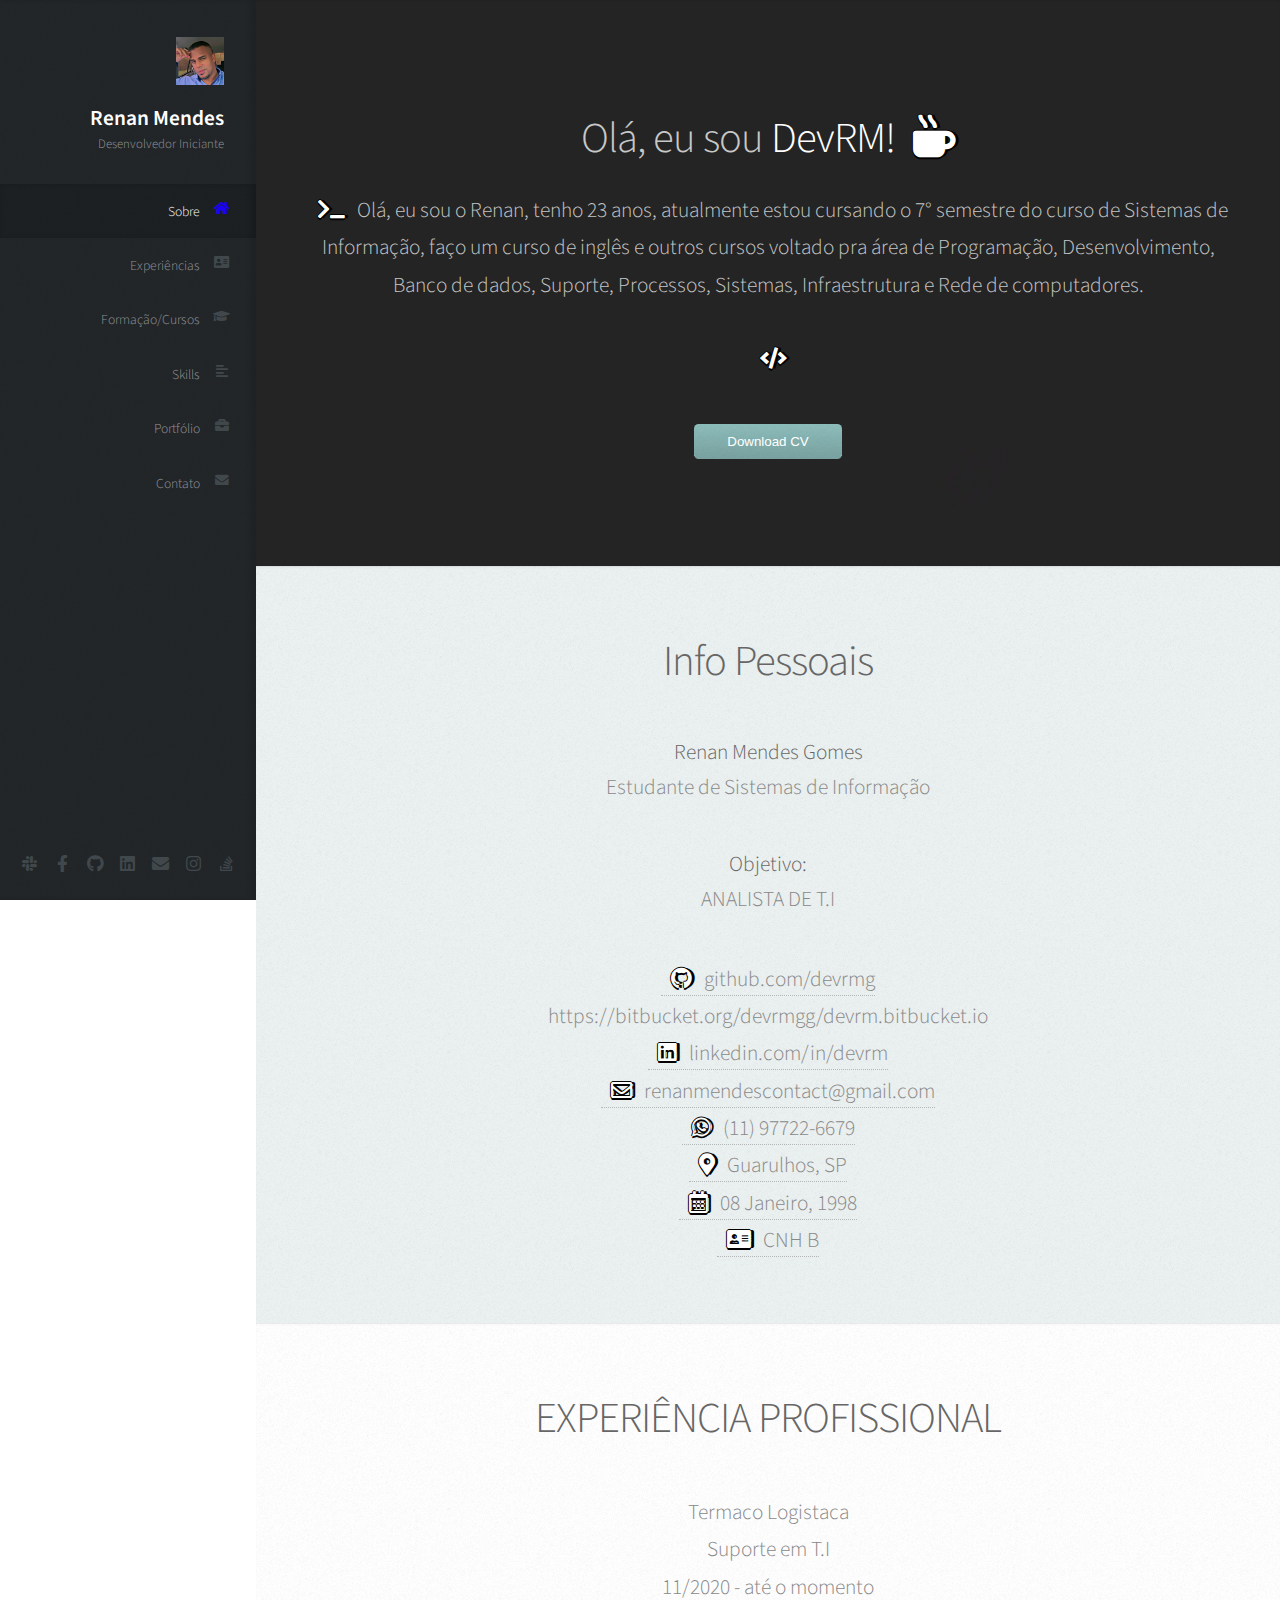
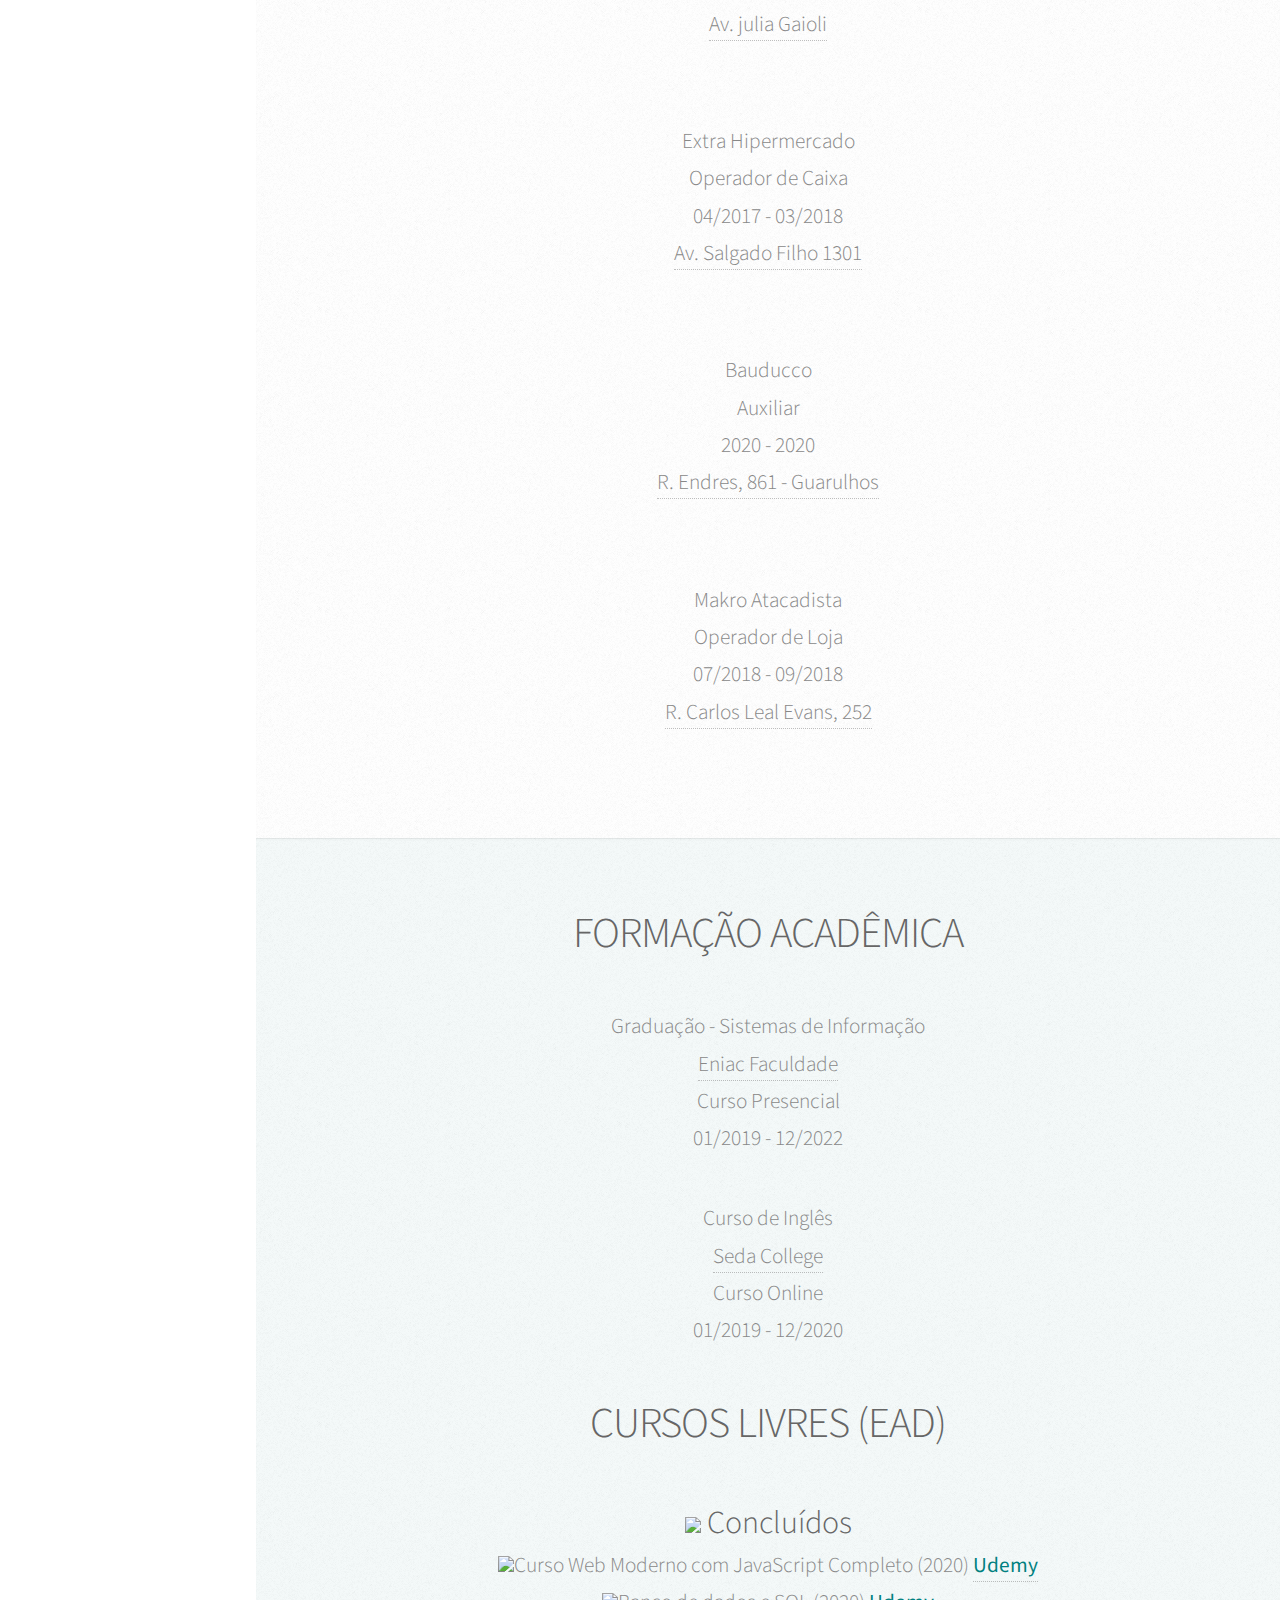
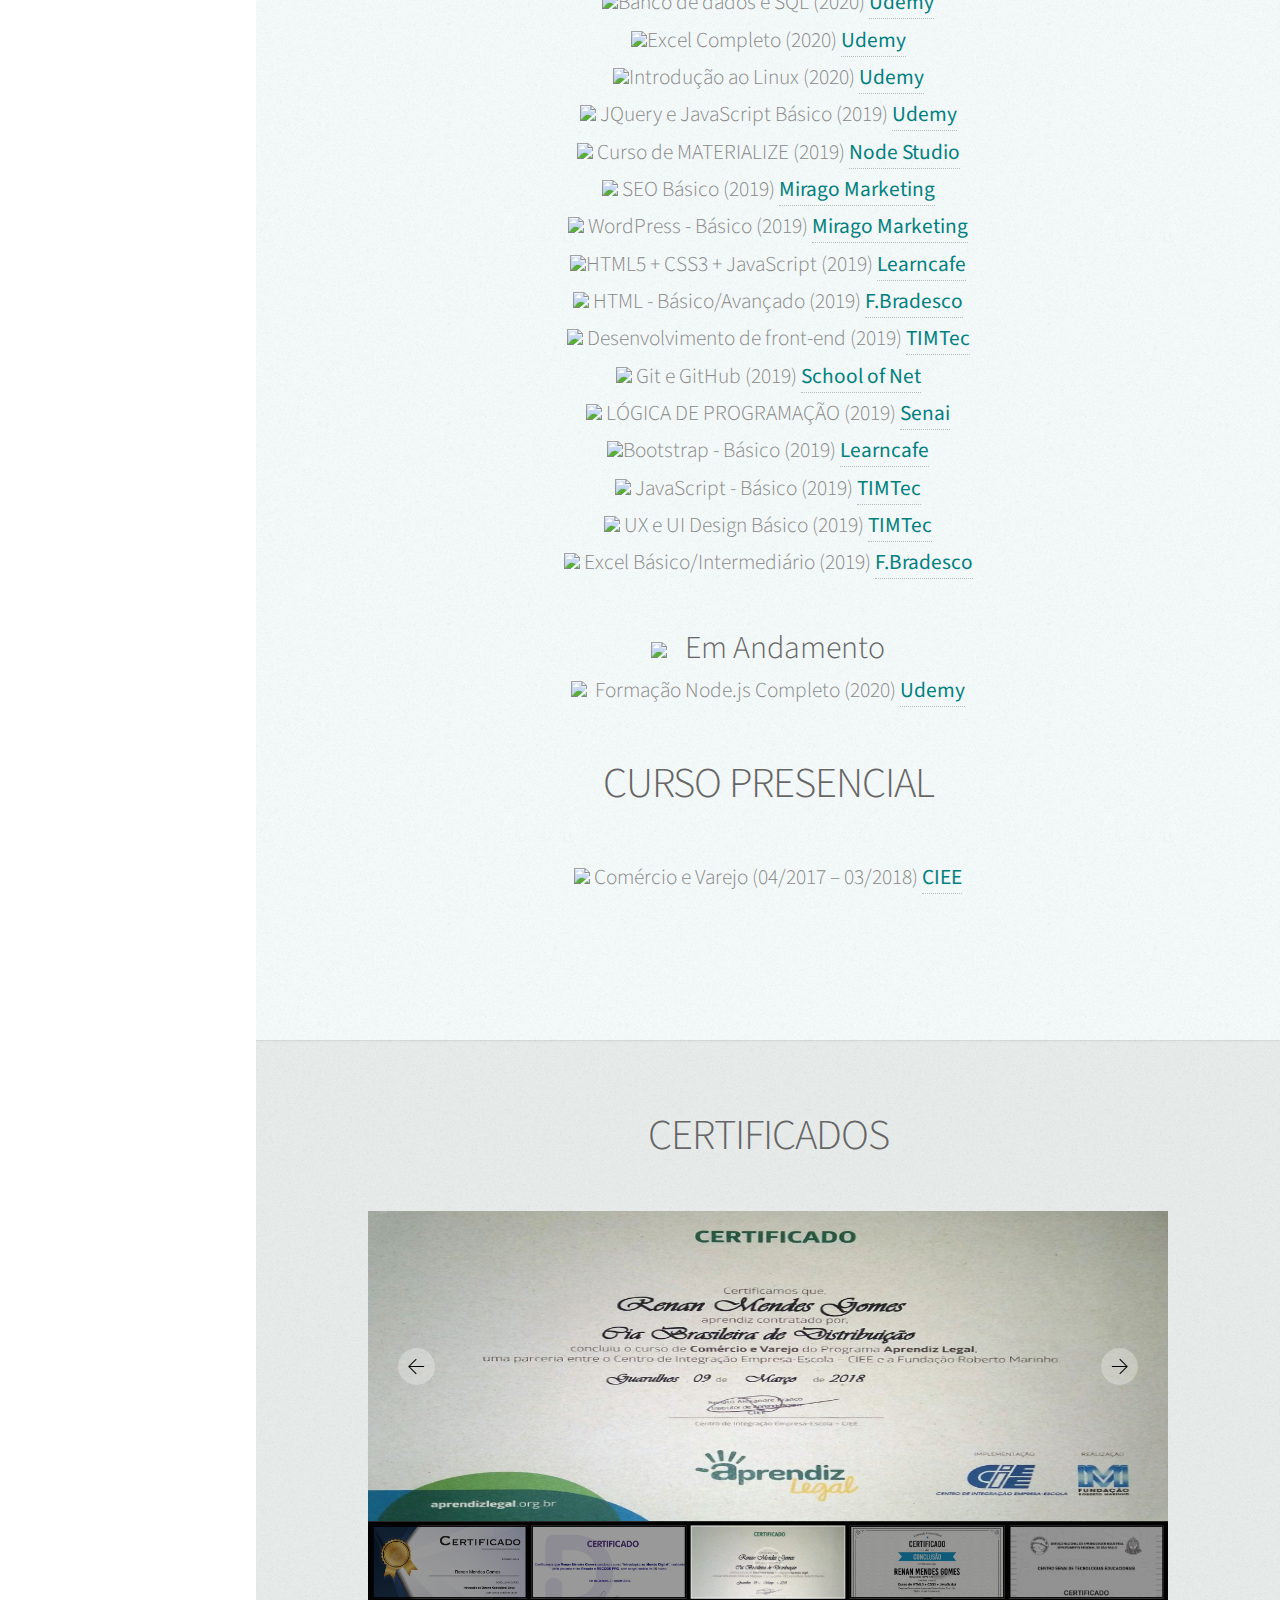
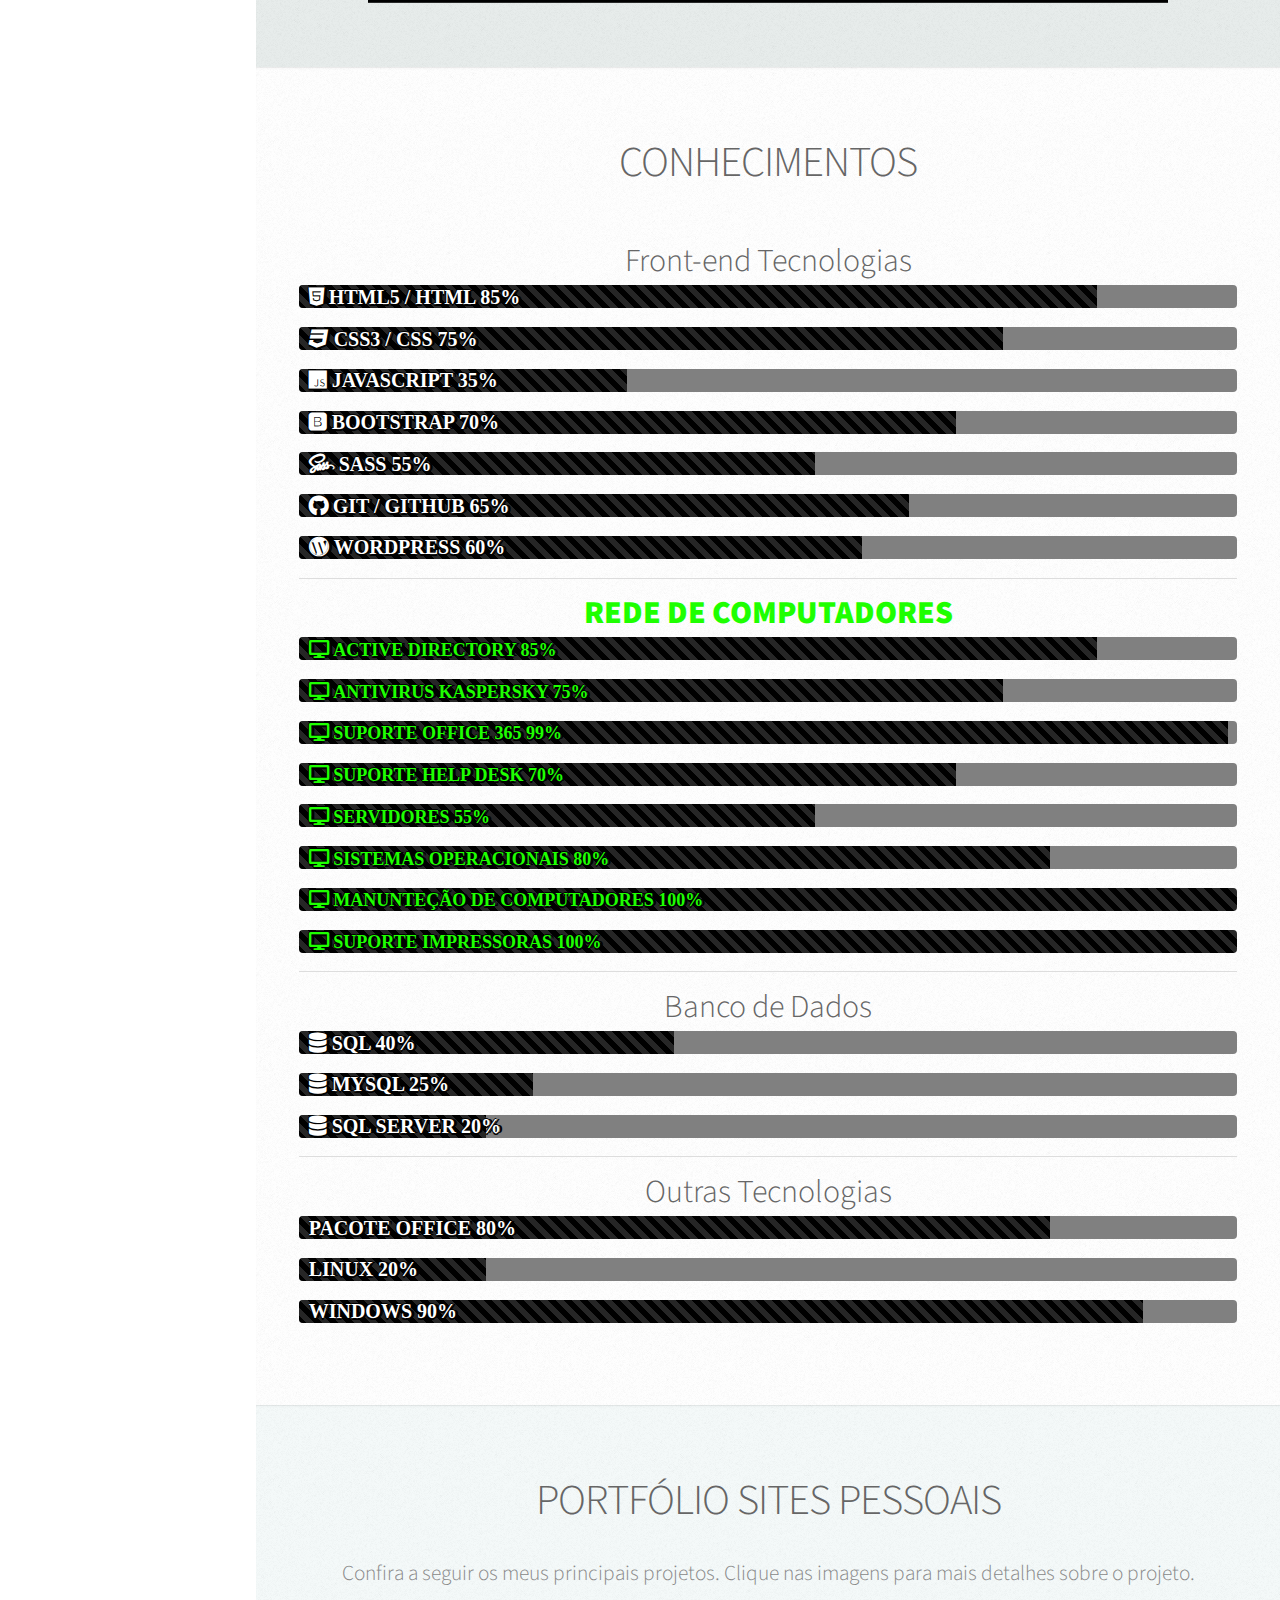
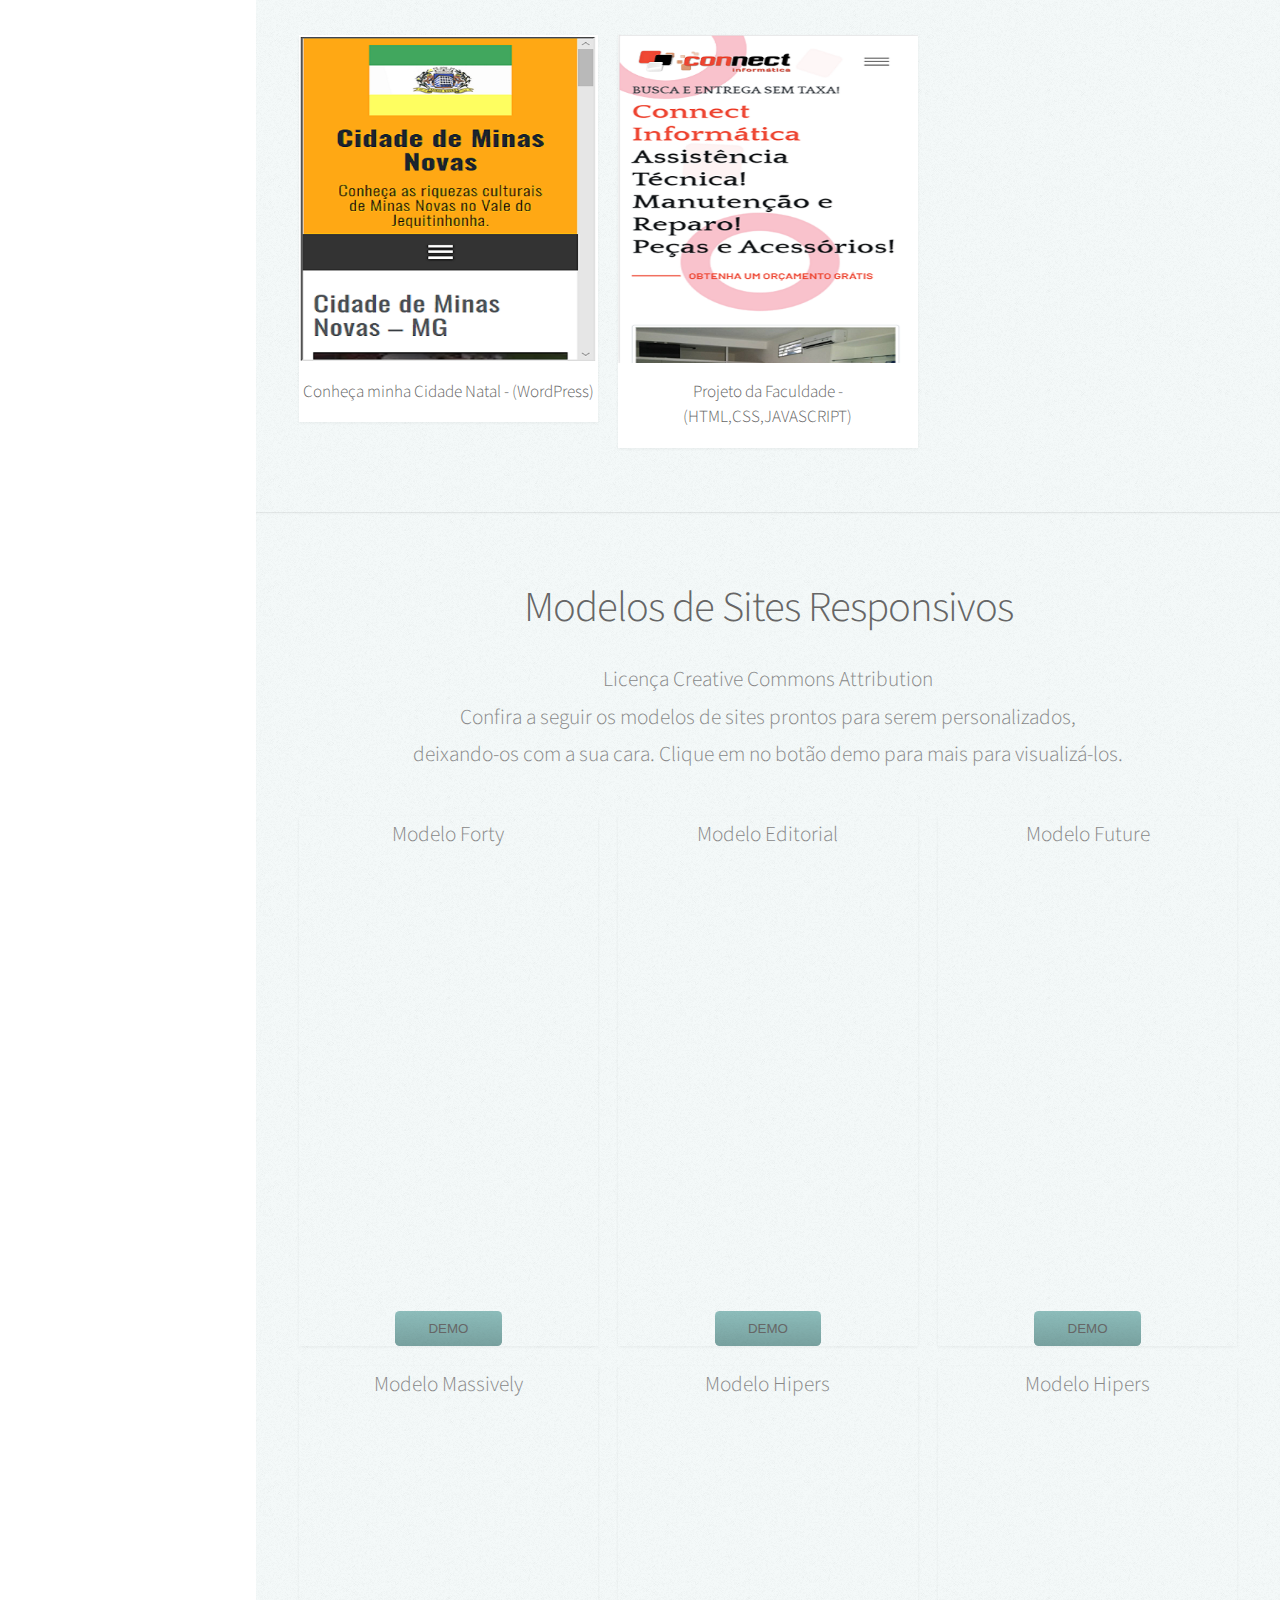
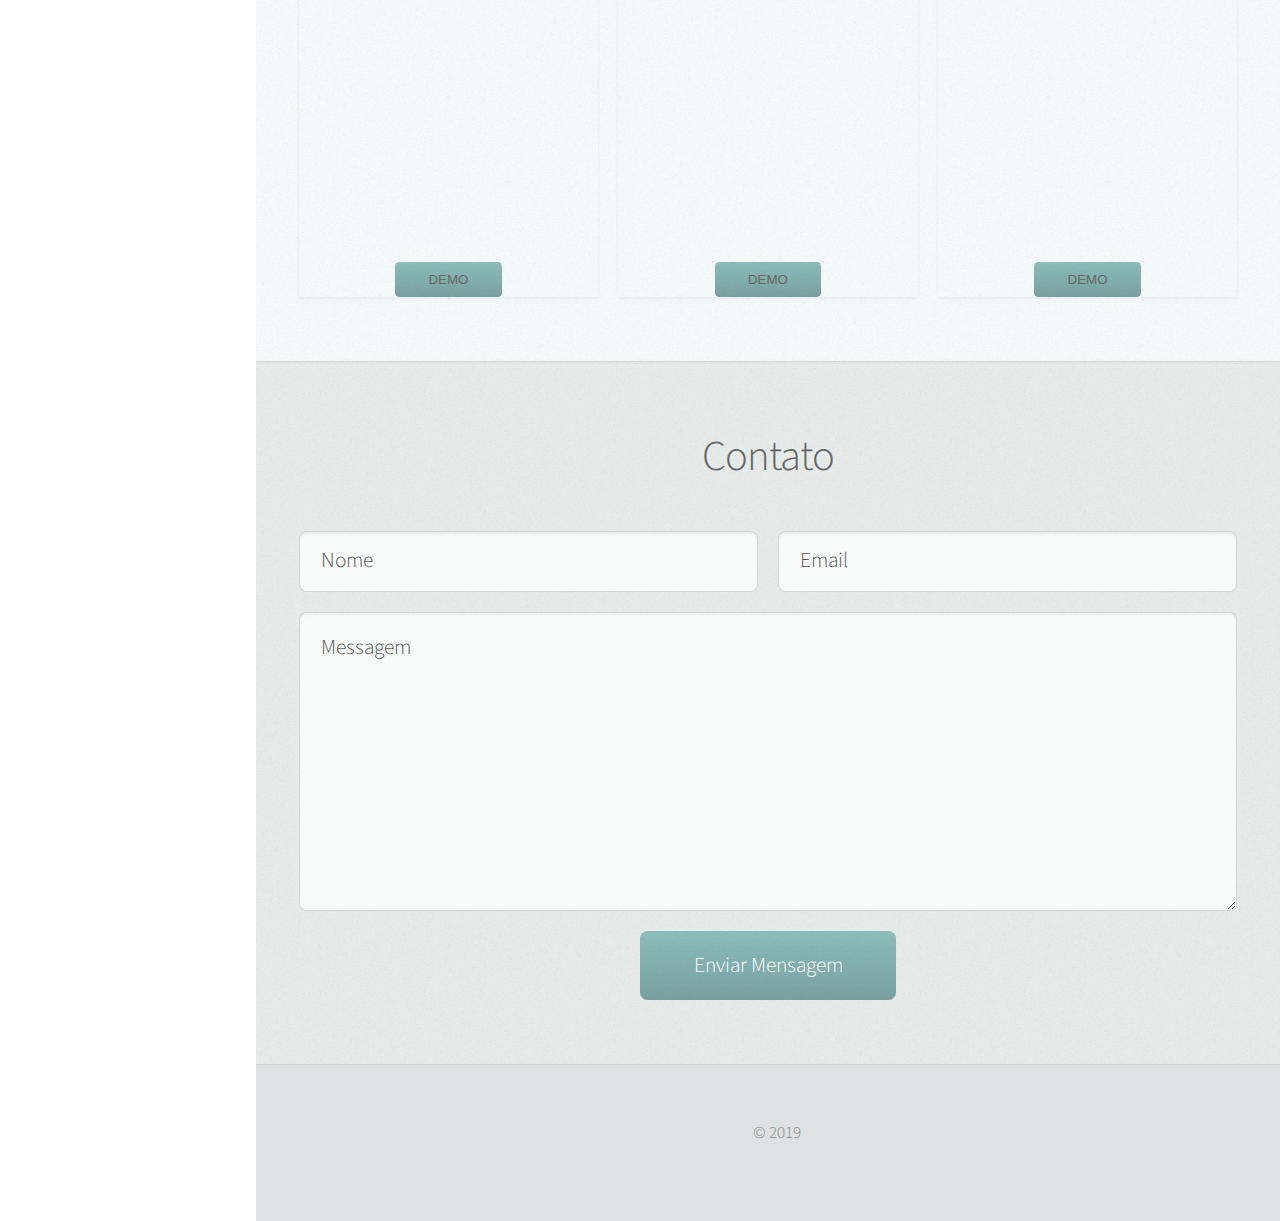
==== commit d0993a45: "up" ====
--- a/index.html
+++ b/index.html
@@ -54,7 +54,7 @@
 					<!-- Social Icons -->
 						<ul class="icons">
 							<li><a href="https://devrm-workspace.slack.com/" target="_blank" class="icon brands fa-slack"><span class="label">Slack</span></a></li>
-							<li><a href="https://www.facebook.com/rmxtt" target="_blank"  class="icon brands fa-facebook-f"><span class="label">Facebook</span></a></li>
+							<li><a href="https://www.facebook.com/ren6n" target="_blank"  class="icon brands fa-facebook-f"><span class="label">Facebook</span></a></li>
 							<li><a href="https://github.com/devrmg" target="_blank" class="icon brands fa-github"><span class="label">Github</span></a></li>
 							<li><a href="https://www.linkedin.com/in/devrm/" target="_blank" class="icon brands fa-linkedin"><span class="label">Linkedin</span></a></li>
 							<li><a href="#" class="icon solid fa-envelope"><span class="label">Email</span></a></li>
@@ -478,46 +478,46 @@
 							 </div> 
 							 <hr>
                             
-								<h3>REDE DE COMPUTADORES</h3>
+								<h3 style="color: rgb(30, 255, 0);font-weight:900;">REDE DE COMPUTADORES</h3>
 							<div class="progress">  
-									<div class="progress-bar progress-bar-striped bg-danger progress-bar-animated " role="progressbar" aria-valuenow="85" aria-valuemin="0" aria-valuemax="100" style="width: 85%"> <i class="fab fa-html5"> ACTIVE DIRECTORY 85% </i></div>
+									<div class="progress-bar progress-bar-striped bg-danger progress-bar-animated " role="progressbar" aria-valuenow="85" aria-valuemin="0" aria-valuemax="100" style="width: 85%"> <i class="fa fa-desktop" style="font-size:18px;color: rgb(30, 255, 0);"> ACTIVE DIRECTORY 85% </i></div>
 									
 							 </div>  
 							</header>
 							<div class="progress"> 
-									<div class="progress-bar progress-bar-striped bg-danger progress-bar-animated" role="progressbar" aria-valuenow="75" aria-valuemin="0" aria-valuemax="100" style="width: 75%"><i class="fab fa-css3"> ANTIVIRUS KASPERSKY 75%</i>  </div>
-									
-							 </div> 
-							</header>
-							<div class="progress"> 
-									<div class="progress-bar progress-bar-striped bg-danger progress-bar-animated" role="progressbar" aria-valuenow="99" aria-valuemin="0" aria-valuemax="100" style="width: 99%"><i class="fab fa-js"> SUPORTE OFFICE 365 99% </i> </div>
-									
-							 </div> 
-							</header>
-							<div class="progress"> 
-									<div class="progress-bar progress-bar-striped bg-danger progress-bar-animated" role="progressbar" aria-valuenow="70" aria-valuemin="0" aria-valuemax="100" style="width: 70%">  <i class="fab fa-bootstrap">  SUPORTE HELP DESK 70% </i>  </div>
-									
-							 </div> 
-							</header>
-							<div class="progress"> 
-									<div class="progress-bar progress-bar-striped bg-danger progress-bar-animated" role="progressbar" aria-valuenow="55" aria-valuemin="0" aria-valuemax="100" style="width: 55%"><i class="fab fa-sass fab fa-less"> SERVIDORES 55%</i></div>
+									<div class="progress-bar progress-bar-striped bg-danger progress-bar-animated" role="progressbar" aria-valuenow="75" aria-valuemin="0" aria-valuemax="100" style="width: 75%"><i class="fa fa-desktop" style="font-size:18px;color: rgb(30, 255, 0);"> ANTIVIRUS KASPERSKY 75%</i>  </div>
+									
+							 </div> 
+							</header>
+							<div class="progress"> 
+									<div class="progress-bar progress-bar-striped bg-danger progress-bar-animated" role="progressbar" aria-valuenow="99" aria-valuemin="0" aria-valuemax="100" style="width: 99%"><i class="fa fa-desktop" style="font-size:18px;color: rgb(30, 255, 0);"> SUPORTE OFFICE 365 99% </i> </div>
+									
+							 </div> 
+							</header>
+							<div class="progress"> 
+									<div class="progress-bar progress-bar-striped bg-danger progress-bar-animated" role="progressbar" aria-valuenow="70" aria-valuemin="0" aria-valuemax="100" style="width: 70%">  <i class="fa fa-desktop" style="font-size:18px;color: rgb(30, 255, 0);">  SUPORTE HELP DESK 70% </i>  </div>
+									
+							 </div> 
+							</header>
+							<div class="progress"> 
+									<div class="progress-bar progress-bar-striped bg-danger progress-bar-animated" role="progressbar" aria-valuenow="55" aria-valuemin="0" aria-valuemax="100" style="width: 55%"><i class="fa fa-desktop" style="font-size:18px;color: rgb(30, 255, 0);"> SERVIDORES 55%</i></div>
 									
 							 </div> 
 							
 							<div class="progress"> 
-									<div class="progress-bar progress-bar-striped bg-danger progress-bar-animated" role="progressbar" aria-valuenow="80" aria-valuemin="0" aria-valuemax="100" style="width: 80%"> <i class="fab fa-github"> SISTEMAS OPERACIONAIS 80% </i> </div>
+									<div class="progress-bar progress-bar-striped bg-danger progress-bar-animated" role="progressbar" aria-valuenow="80" aria-valuemin="0" aria-valuemax="100" style="width: 80%"> <i class="fa fa-desktop" style="font-size:18px;color: rgb(30, 255, 0);"> SISTEMAS OPERACIONAIS 80% </i> </div>
 									
 							 </div> 
 					
 						
 							</header>
 							<div class="progress"> 
-									<div class="progress-bar progress-bar-striped bg-danger progress-bar-animated" role="progressbar" aria-valuenow="100" aria-valuemin="0" aria-valuemax="100" style="width: 100%"><i class="fab fa-wordpress">  MANUNTEÇÃO DE COMPUTADORES 100% </i></div>
+									<div class="progress-bar progress-bar-striped bg-danger progress-bar-animated" role="progressbar" aria-valuenow="100" aria-valuemin="0" aria-valuemax="100" style="width: 100%"><i class="fa fa-desktop" style="font-size:18px;color: rgb(30, 255, 0);" > MANUNTEÇÃO DE COMPUTADORES 100% </i></div>
 									
 							 </div> 
                             </header>
 							<div class="progress"> 
-									<div class="progress-bar progress-bar-striped bg-danger progress-bar-animated" role="progressbar" aria-valuenow="100" aria-valuemin="0" aria-valuemax="100" style="width: 100%"><i class="fab fa-wordpress">  SUPORTE IMPRESSORAS 100% </i></div>
+									<div class="progress-bar progress-bar-striped bg-danger progress-bar-animated" role="progressbar" aria-valuenow="100" aria-valuemin="0" aria-valuemax="100" style="width: 100%"><i class="fa fa-desktop" style="font-size:18px;color: rgb(30, 255, 0);">  SUPORTE IMPRESSORAS 100% </i></div>
 									
 							 </div>
 							 <hr>
@@ -539,7 +539,7 @@
                               <hr>
 							<h3>Outras Tecnologias</h3>
                             <div class="progress"> 
-								<div class="progress-bar progress-bar-striped bg-danger progress-bar-animated text-left" role="progressbar" aria-valuenow="50" aria-valuemin="" aria-valuemax="100" style="width: 50%" ><i  class="fas">PACOTE OFFICE 50%</i> </div>
+								<div class="progress-bar progress-bar-striped bg-danger progress-bar-animated text-left" role="progressbar" aria-valuenow="80" aria-valuemin="" aria-valuemax="80" style="width: 80%" ><i  class="fas">PACOTE OFFICE 80%</i> </div>
 								
 						 </div> 
                            <div class="progress"> 
@@ -547,7 +547,11 @@
 								
 						 </div> 
                      
-						</div>
+						
+                        <div class="progress"> 
+                            <div class="progress-bar progress-bar-striped bg-danger progress-bar-animated text-left" role="progressbar" aria-valuenow="90" aria-valuemin="" aria-valuemax="100" style="width: 90%" ><i  class="fas">WINDOWS 90%</i> </div>
+                            
+                     </div> 
                     </section>
                     <!-- Portfolio -->
 					<section id="port" class="two">
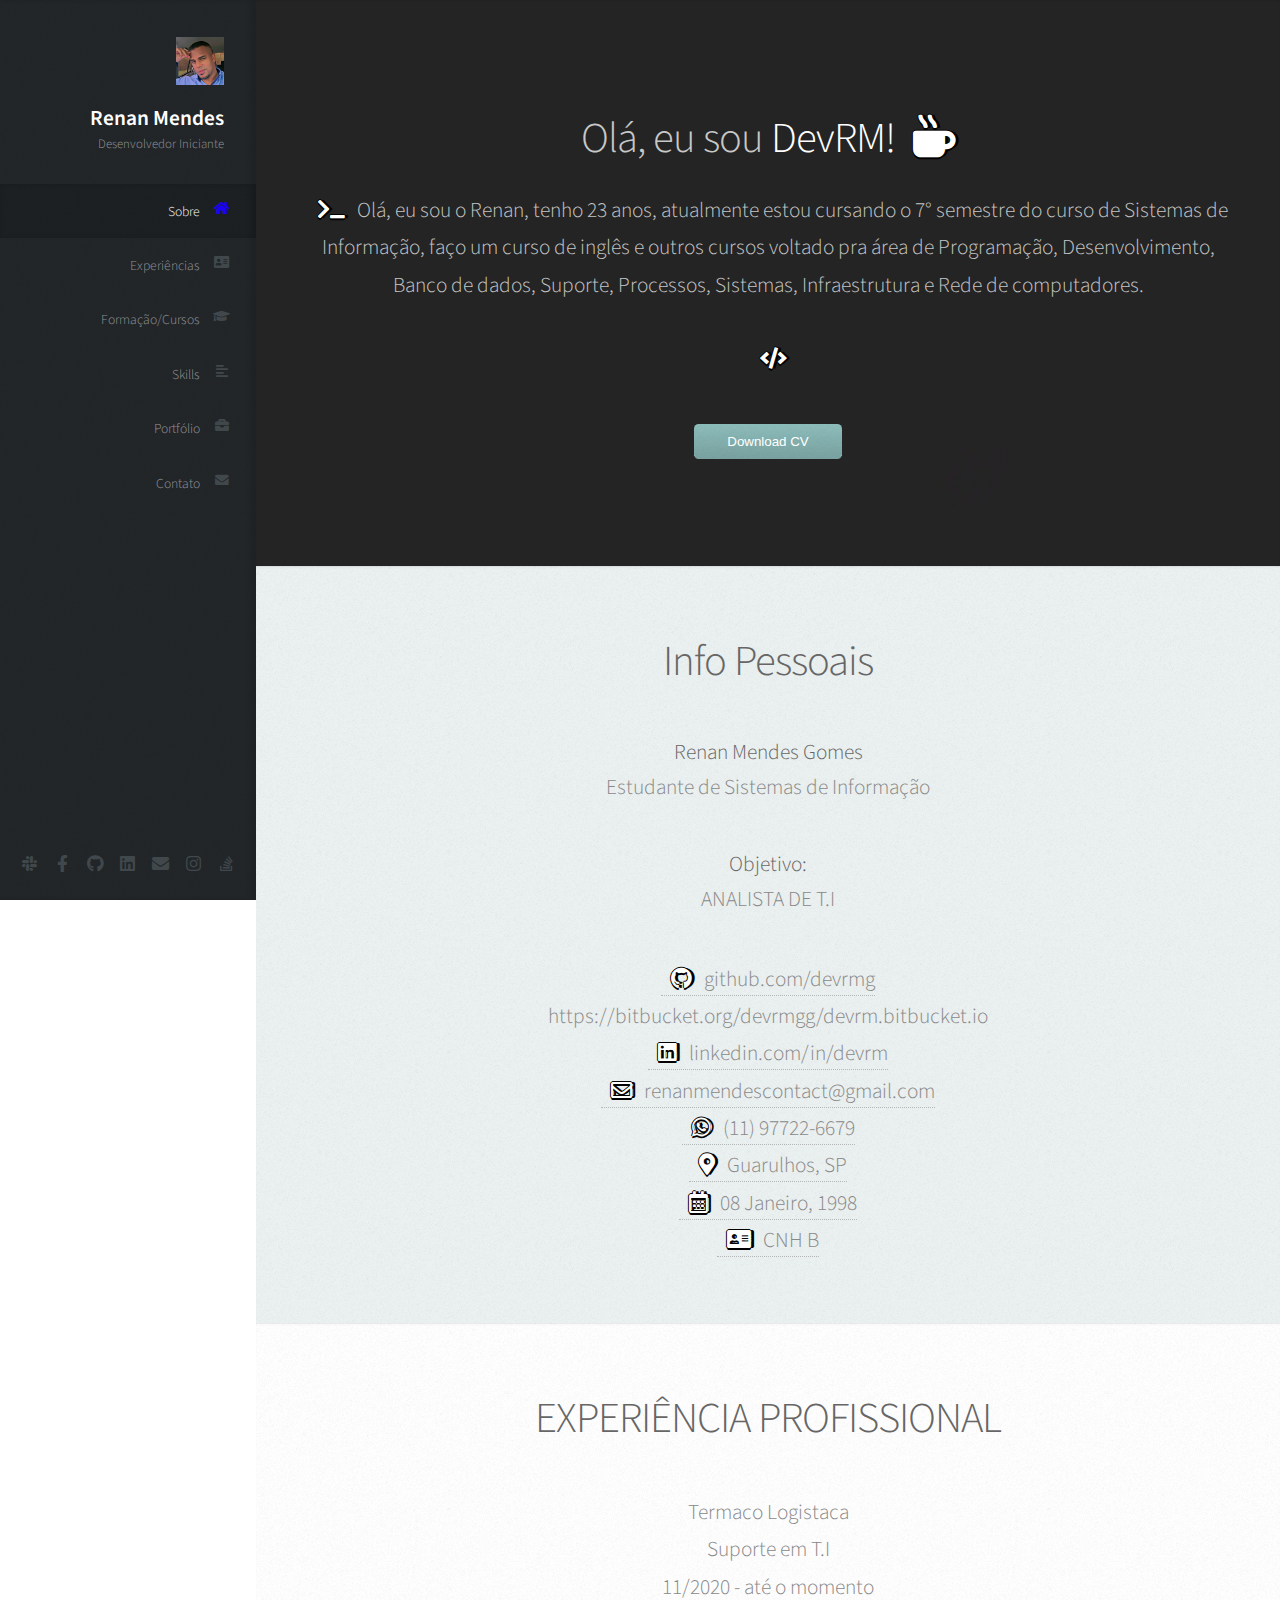
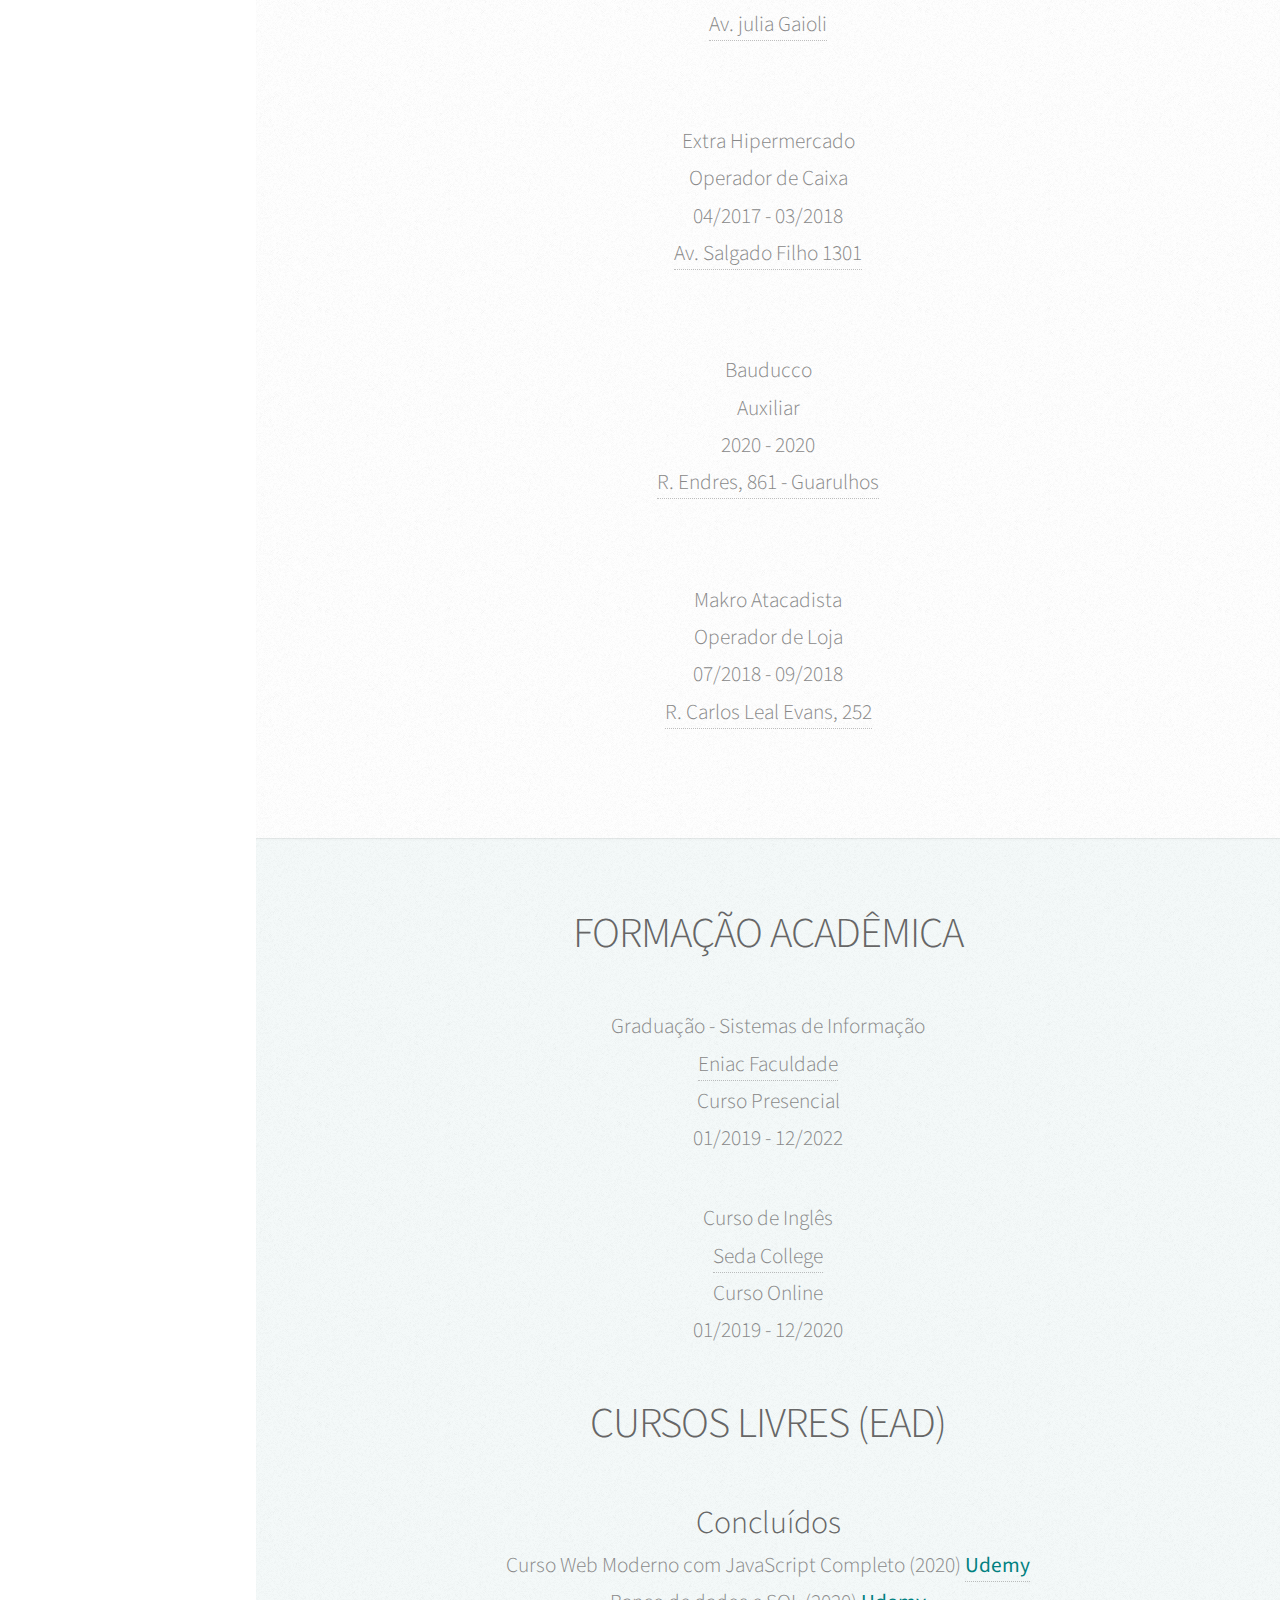
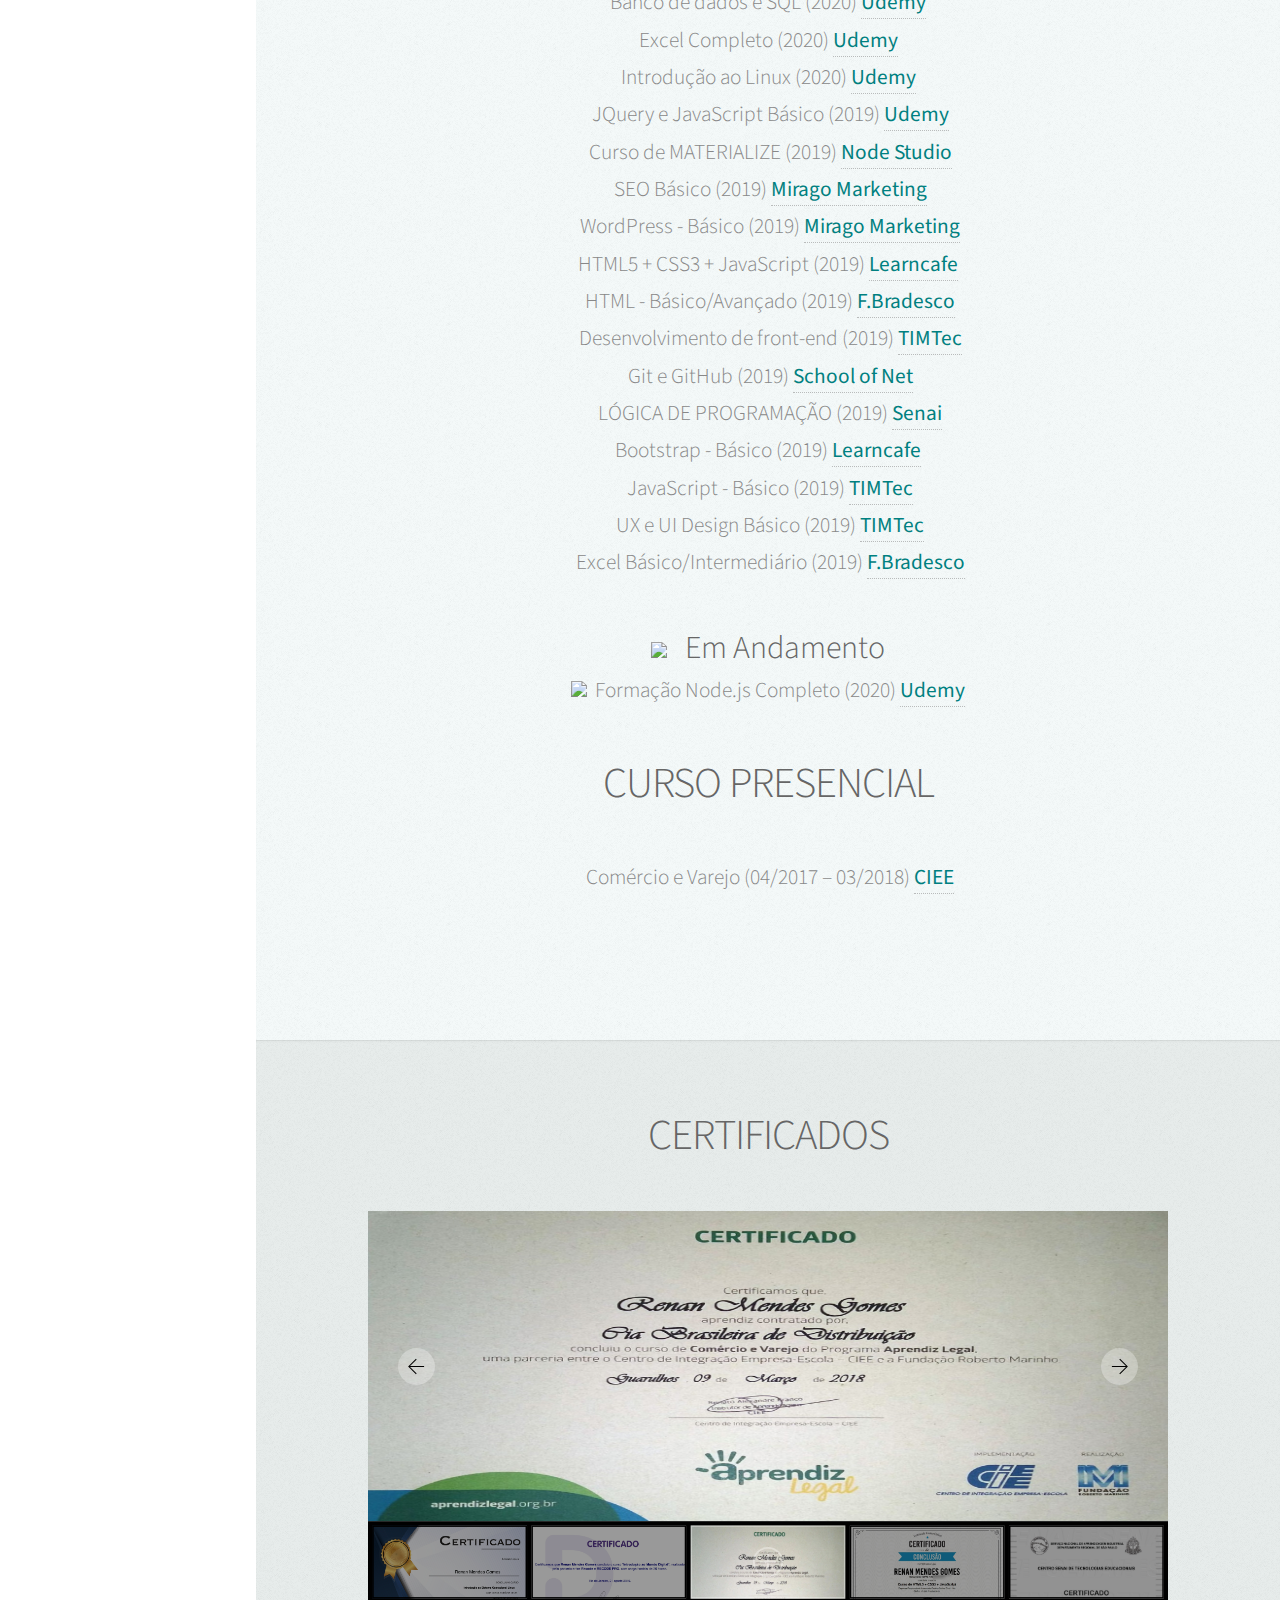
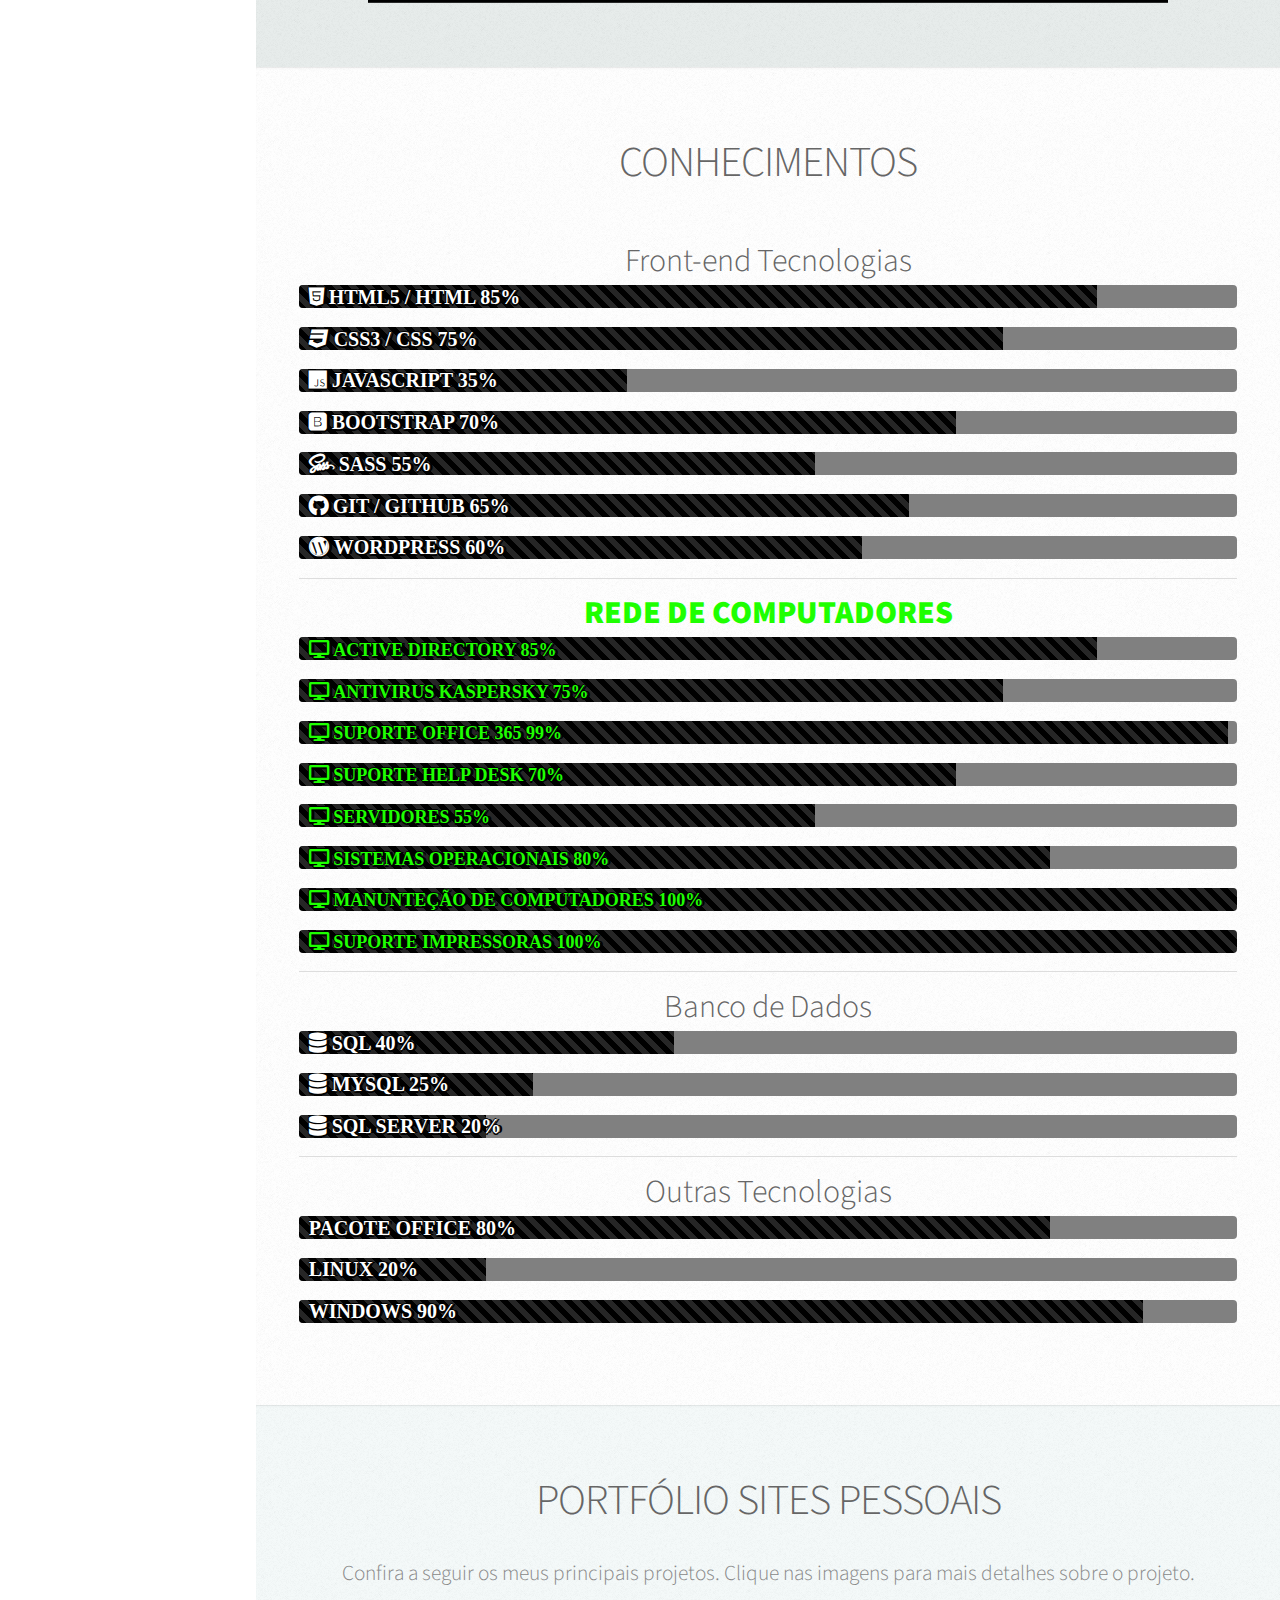
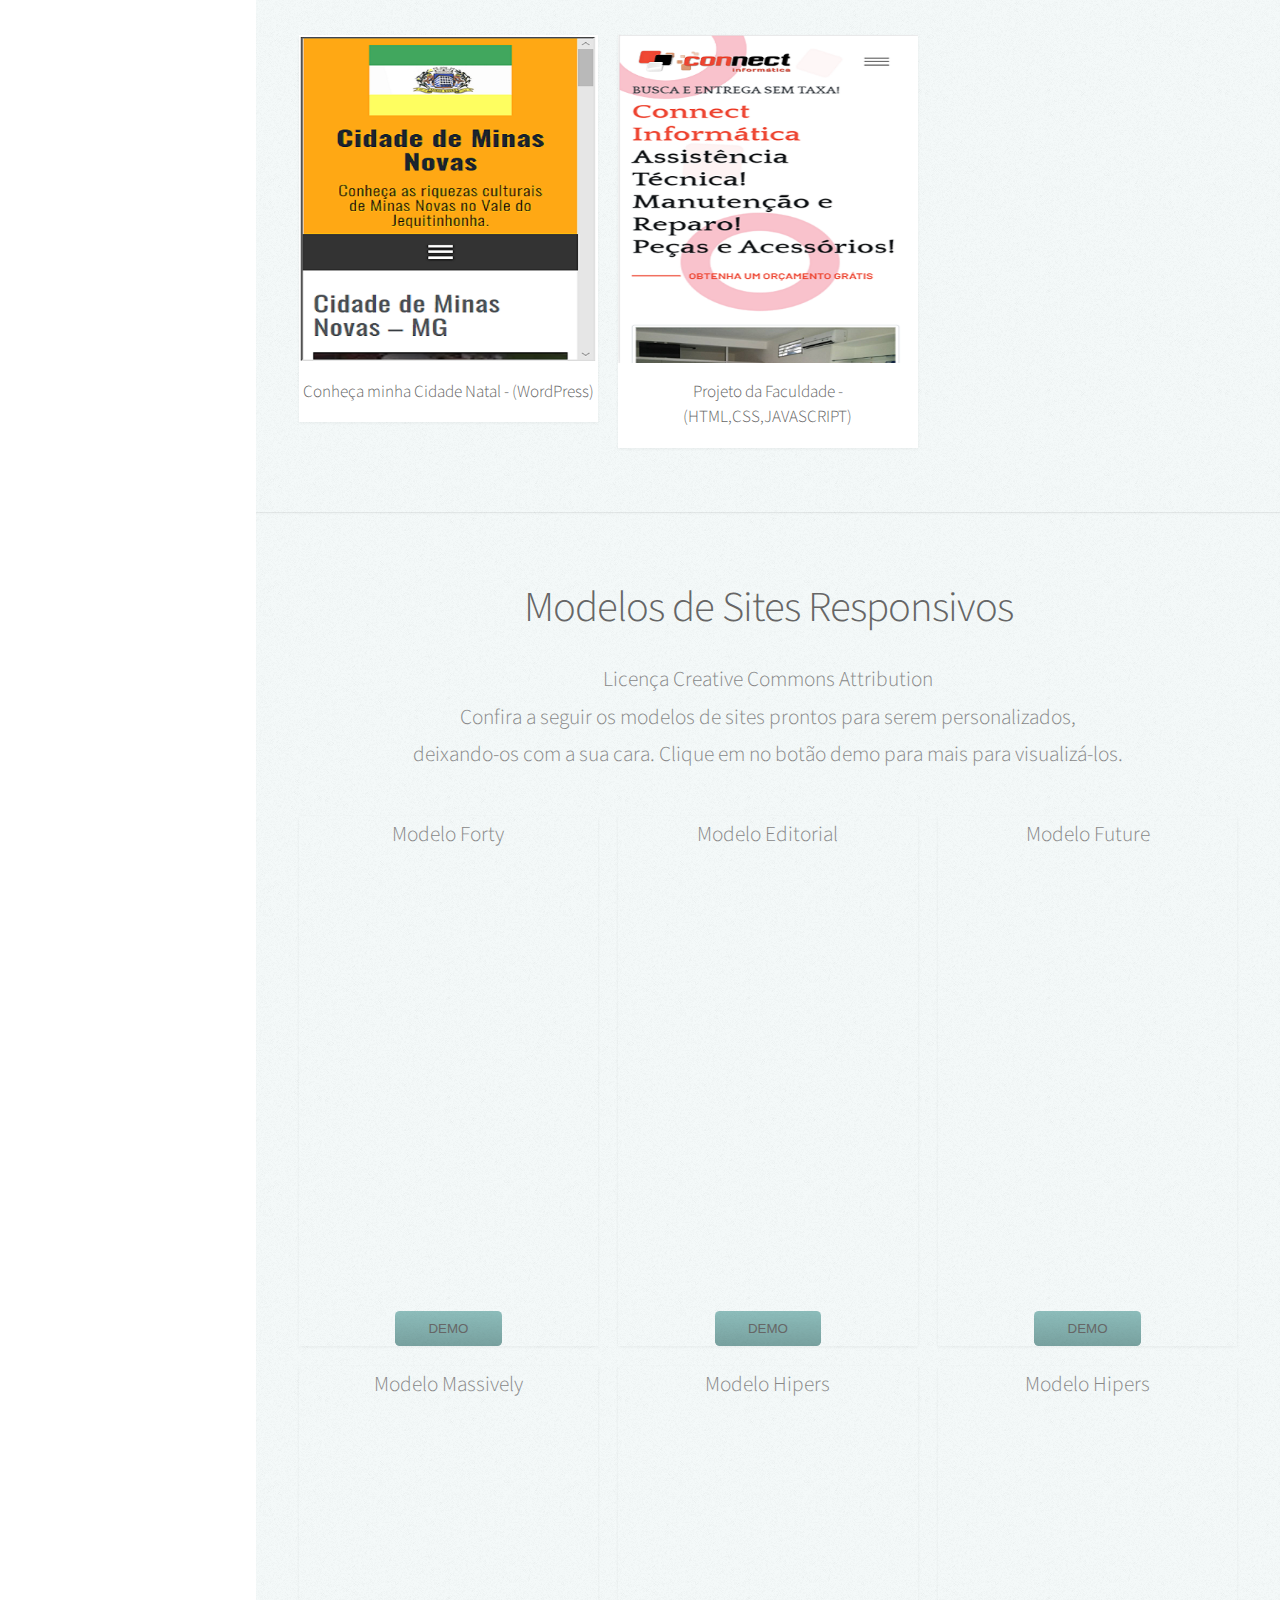
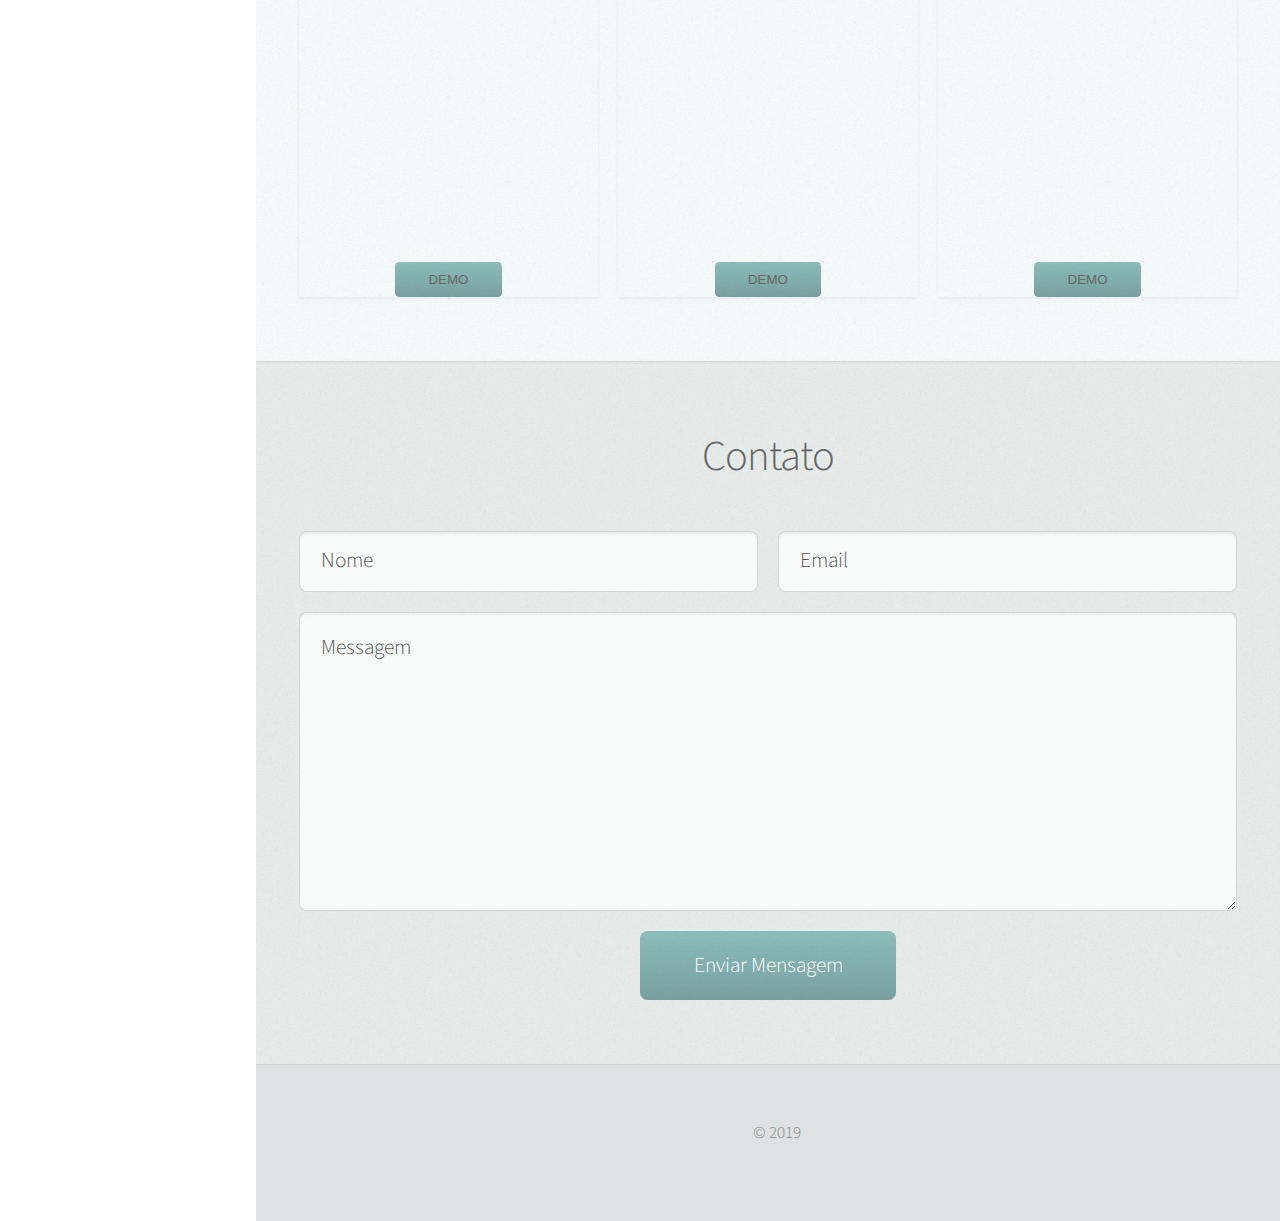
==== commit 566d8680: "Update index.html" ====
--- a/index.html
+++ b/index.html
@@ -29,7 +29,7 @@
 
 					<!-- Logo -->
 						<div id="logo">
-							<span class="image avatar48"><img src="images/perfil.jpg" alt="Renan Mendes" /></span>
+							<span  class="image avatar48"><a href="https://devrmg.github.io/devrm/"><img src="images/perfil.jpg" alt="Renan Mendes" /></a></span>
 							<h1 id="title">Renan Mendes</h1>
 							<p>Desenvolvedor Iniciante</p>
 						</div>
@@ -166,27 +166,27 @@
 							<header>
 							  <h2>CURSOS LIVRES (EAD)</h2>
 							</header>
-								<h3> <img src="https://img.icons8.com/cute-clipart/34/000000/checkmark.png"> Concluídos</h3>
+								<h3> Concluídos</h3>
 							   <p class=>  
                                                                         
-                                     <img src="https://img.icons8.com/cute-clipart/24/000000/checkmark.png">Curso Web Moderno com JavaScript Completo (2020)  <a href="https://www.udemy.com/" target="_blank"id="col"> Udemy  </a> <br>
-                                    <img src="https://img.icons8.com/cute-clipart/24/000000/checkmark.png">Banco de dados e SQL (2020)  <a href="https://www.udemy.com/" target="_blank"id="col"> Udemy  </a> <br>
-                                    <img src="https://img.icons8.com/cute-clipart/24/000000/checkmark.png">Excel Completo (2020)  <a href="https://www.udemy.com/" target="_blank"id="col"> Udemy  </a> <br>
-                                    <img src="https://img.icons8.com/cute-clipart/24/000000/checkmark.png">Introdução ao Linux (2020)  <a href="https://www.udemy.com/" target="_blank"id="col"> Udemy  </a> <br>
-                                    <img src="https://img.icons8.com/cute-clipart/24/000000/checkmark.png"> JQuery e JavaScript Básico (2019)  <a href="https://www.udemy.com/" target="_blank"id="col"> Udemy  </a><br>
+                                     <img src="">Curso Web Moderno com JavaScript Completo (2020)  <a href="https://www.udemy.com/" target="_blank"id="col"> Udemy  </a> <br>
+                                    <img src="">Banco de dados e SQL (2020)  <a href="https://www.udemy.com/" target="_blank"id="col"> Udemy  </a> <br>
+                                    <img src="">Excel Completo (2020)  <a href="https://www.udemy.com/" target="_blank"id="col"> Udemy  </a> <br>
+                                    <img src="">Introdução ao Linux (2020)  <a href="https://www.udemy.com/" target="_blank"id="col"> Udemy  </a> <br>
+                                    <img src=""> JQuery e JavaScript Básico (2019)  <a href="https://www.udemy.com/" target="_blank"id="col"> Udemy  </a><br>
 							  
-								   <img src="https://img.icons8.com/cute-clipart/24/000000/checkmark.png">  Curso de MATERIALIZE (2019)  <a id="col" href="https://www.nodestudio.com.br/" target="_blank"> Node Studio</a> <br>
-								   <img src="https://img.icons8.com/cute-clipart/24/000000/checkmark.png">  SEO Básico (2019) <a href="https://www.mirago.com.br/" target="_blank" id="col"> Mirago Marketing   </a> <br>
-								<img src="https://img.icons8.com/cute-clipart/24/000000/checkmark.png"> WordPress - Básico (2019) <a href="https://www.mirago.com.br/"  target="_blank" id="col"> Mirago Marketing </a> <br>
-								<img src="https://img.icons8.com/cute-clipart/24/000000/checkmark.png">HTML5 + CSS3 + JavaScript (2019) <a href="https://www.learncafe.com/" target="_blank" id="col"> Learncafe  </a> <br>
-								<img src="https://img.icons8.com/cute-clipart/24/000000/checkmark.png"> HTML - Básico/Avançado (2019) <a href="https://www.ev.org.br/" target="_blank" id="col"> F.Bradesco  </a> <br>
-								<img src="https://img.icons8.com/cute-clipart/24/000000/checkmark.png"> Desenvolvimento de front-end (2019) <a href="https://cursos.timtec.com.br/courses" target="_blank" id="col">  TIMTec </a> <br>
-								<img src="https://img.icons8.com/cute-clipart/24/000000/checkmark.png"> Git e GitHub (2019) <a href="https://www.schoolofnet.com/" target="_blank" id="col"> School of Net </a> <br>
-								<img src="https://img.icons8.com/cute-clipart/24/000000/checkmark.png"> LÓGICA DE PROGRAMAÇÃO (2019) <a href="https://www.ead.ms.senai.br/cursos/iniciacao_profissional/?c=L%C3%B3gica_de_Programa%C3%A7%C3%A3o&id=11" target="_blank" id="col"> Senai </a> <br>
-								<img src="https://img.icons8.com/cute-clipart/24/000000/checkmark.png">Bootstrap - Básico (2019) <a  target="_blank" id="col"> Learncafe </a>  <br>
-								<img src="https://img.icons8.com/cute-clipart/24/000000/checkmark.png"> JavaScript - Básico (2019) <a href="https://cursos.timtec.com.br/courses"  target="_blank"id="col">  TIMTec </a> <br>
-								<img src="https://img.icons8.com/cute-clipart/24/000000/checkmark.png"> UX e UI Design  Básico (2019) <a href="https://cursos.timtec.com.br/courses" target="_blank" id="col">  TIMTec </a> <br>
-								<img src="https://img.icons8.com/cute-clipart/24/000000/checkmark.png"> Excel Básico/Intermediário (2019)  <a  href="https://www.ev.org.br/" target="_blank" id="col">  F.Bradesco </a>
+								   <img src="">  Curso de MATERIALIZE (2019)  <a id="col" href="https://www.nodestudio.com.br/" target="_blank"> Node Studio</a> <br>
+								   <img src="">  SEO Básico (2019) <a href="https://www.mirago.com.br/" target="_blank" id="col"> Mirago Marketing   </a> <br>
+								<img src=""> WordPress - Básico (2019) <a href="https://www.mirago.com.br/"  target="_blank" id="col"> Mirago Marketing </a> <br>
+								<img src="">HTML5 + CSS3 + JavaScript (2019) <a href="https://www.learncafe.com/" target="_blank" id="col"> Learncafe  </a> <br>
+								<img src=""> HTML - Básico/Avançado (2019) <a href="https://www.ev.org.br/" target="_blank" id="col"> F.Bradesco  </a> <br>
+								<img src=""> Desenvolvimento de front-end (2019) <a href="https://cursos.timtec.com.br/courses" target="_blank" id="col">  TIMTec </a> <br>
+								<img src=""> Git e GitHub (2019) <a href="https://www.schoolofnet.com/" target="_blank" id="col"> School of Net </a> <br>
+								<img src=""> LÓGICA DE PROGRAMAÇÃO (2019) <a href="https://www.ead.ms.senai.br/cursos/iniciacao_profissional/?c=L%C3%B3gica_de_Programa%C3%A7%C3%A3o&id=11" target="_blank" id="col"> Senai </a> <br>
+								<img src="">Bootstrap - Básico (2019) <a  target="_blank" id="col"> Learncafe </a>  <br>
+								<img src=""> JavaScript - Básico (2019) <a href="https://cursos.timtec.com.br/courses"  target="_blank"id="col">  TIMTec </a> <br>
+								<img src=""> UX e UI Design  Básico (2019) <a href="https://cursos.timtec.com.br/courses" target="_blank" id="col">  TIMTec </a> <br>
+								<img src=""> Excel Básico/Intermediário (2019)  <a  href="https://www.ev.org.br/" target="_blank" id="col">  F.Bradesco </a>
 							</p>
 								<h3><img src="https://img.icons8.com/cotton/34/000000/clock-alert.png"> &nbsp; Em Andamento</h3>
 									<img src="https://img.icons8.com/cotton/24/000000/clock-alert.png"> &nbsp;Formação Node.js Completo (2020) <a href="https://www.udemy.com/" target="_blank" id="col"> Udemy  </a>
@@ -197,7 +197,7 @@
 							<header>
 								<h2>CURSO PRESENCIAL</h2>
 							</header>
-									<p class=> <img src="https://img.icons8.com/cute-clipart/24/000000/checkmark.png"> Comércio e Varejo (04/2017 – 03/2018)  <a id="col" href="https://portal.ciee.org.br/" target="_blank" > CIEE </a> </p> <br>
+									<p class=> <img src=""> Comércio e Varejo (04/2017 – 03/2018)  <a id="col" href="https://portal.ciee.org.br/" target="_blank" > CIEE </a> </p> <br>
 						</div>
                     </section>
                     <section  class="four">
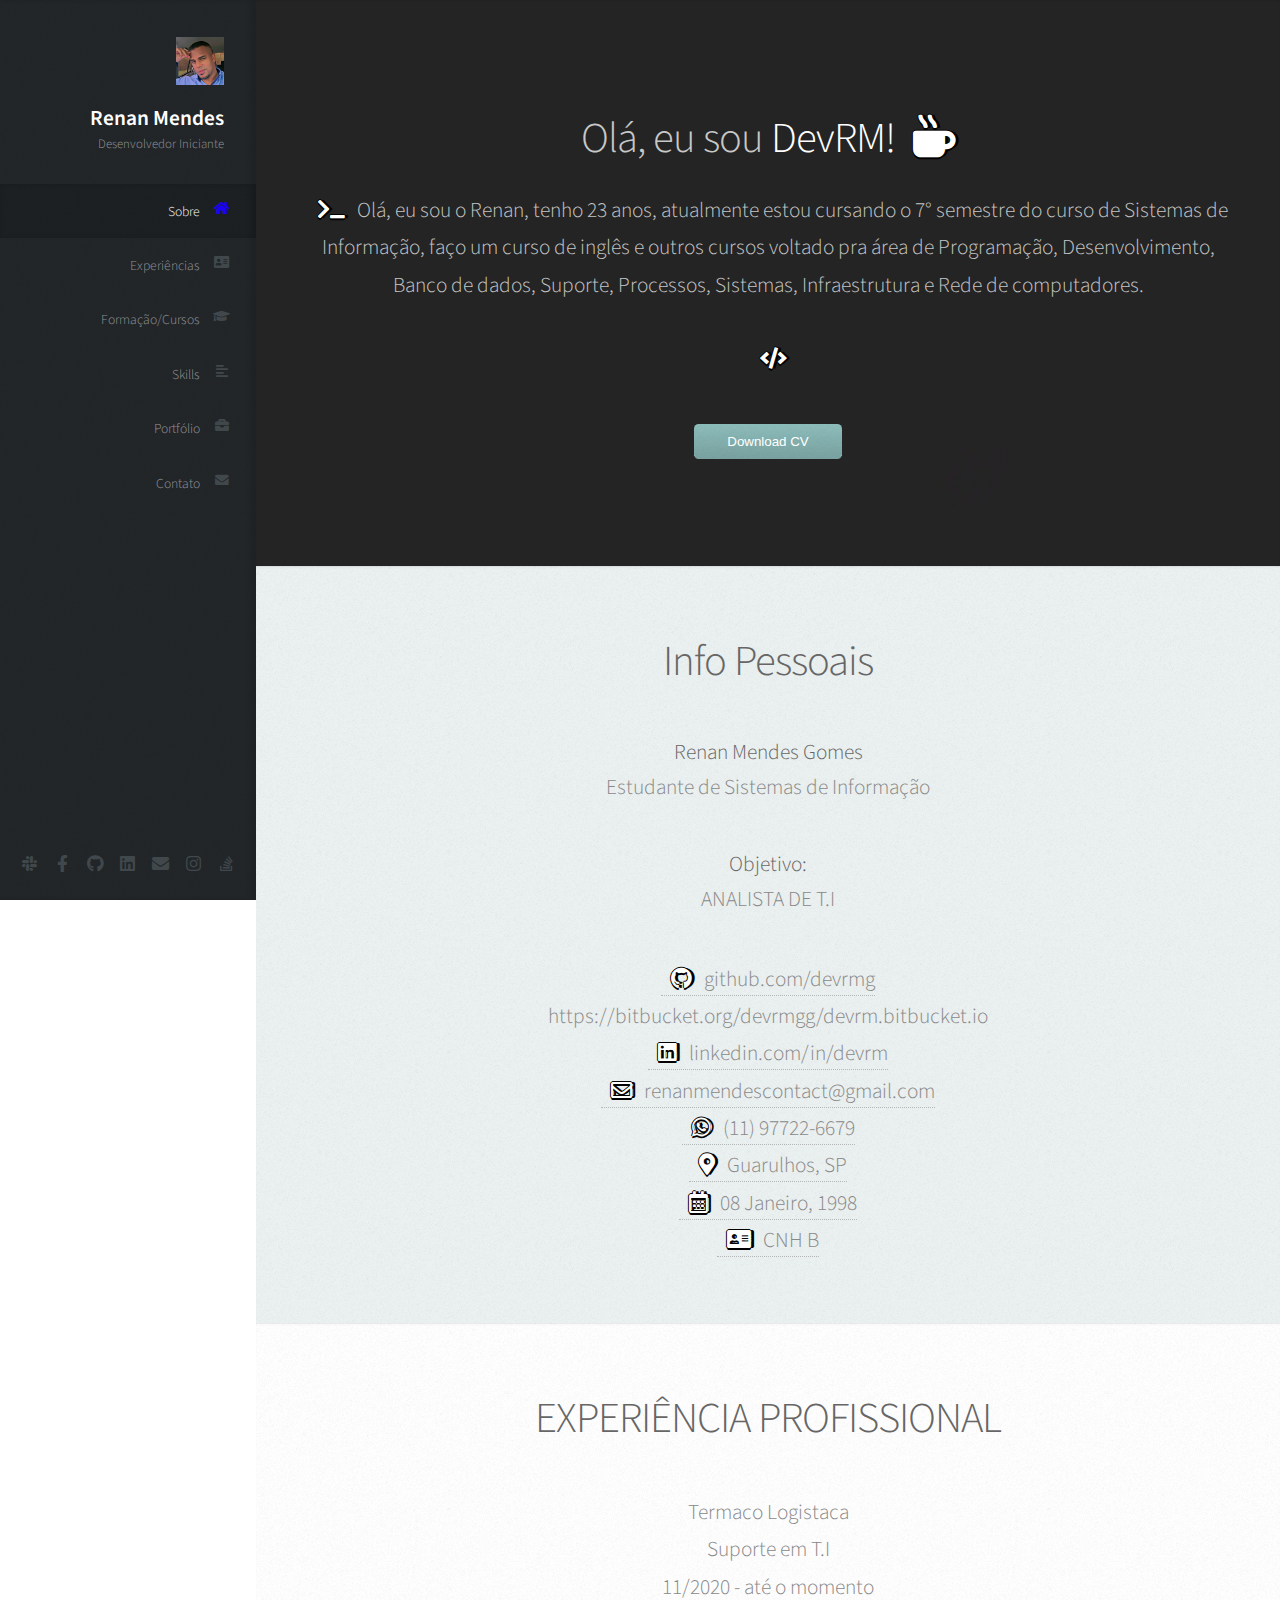
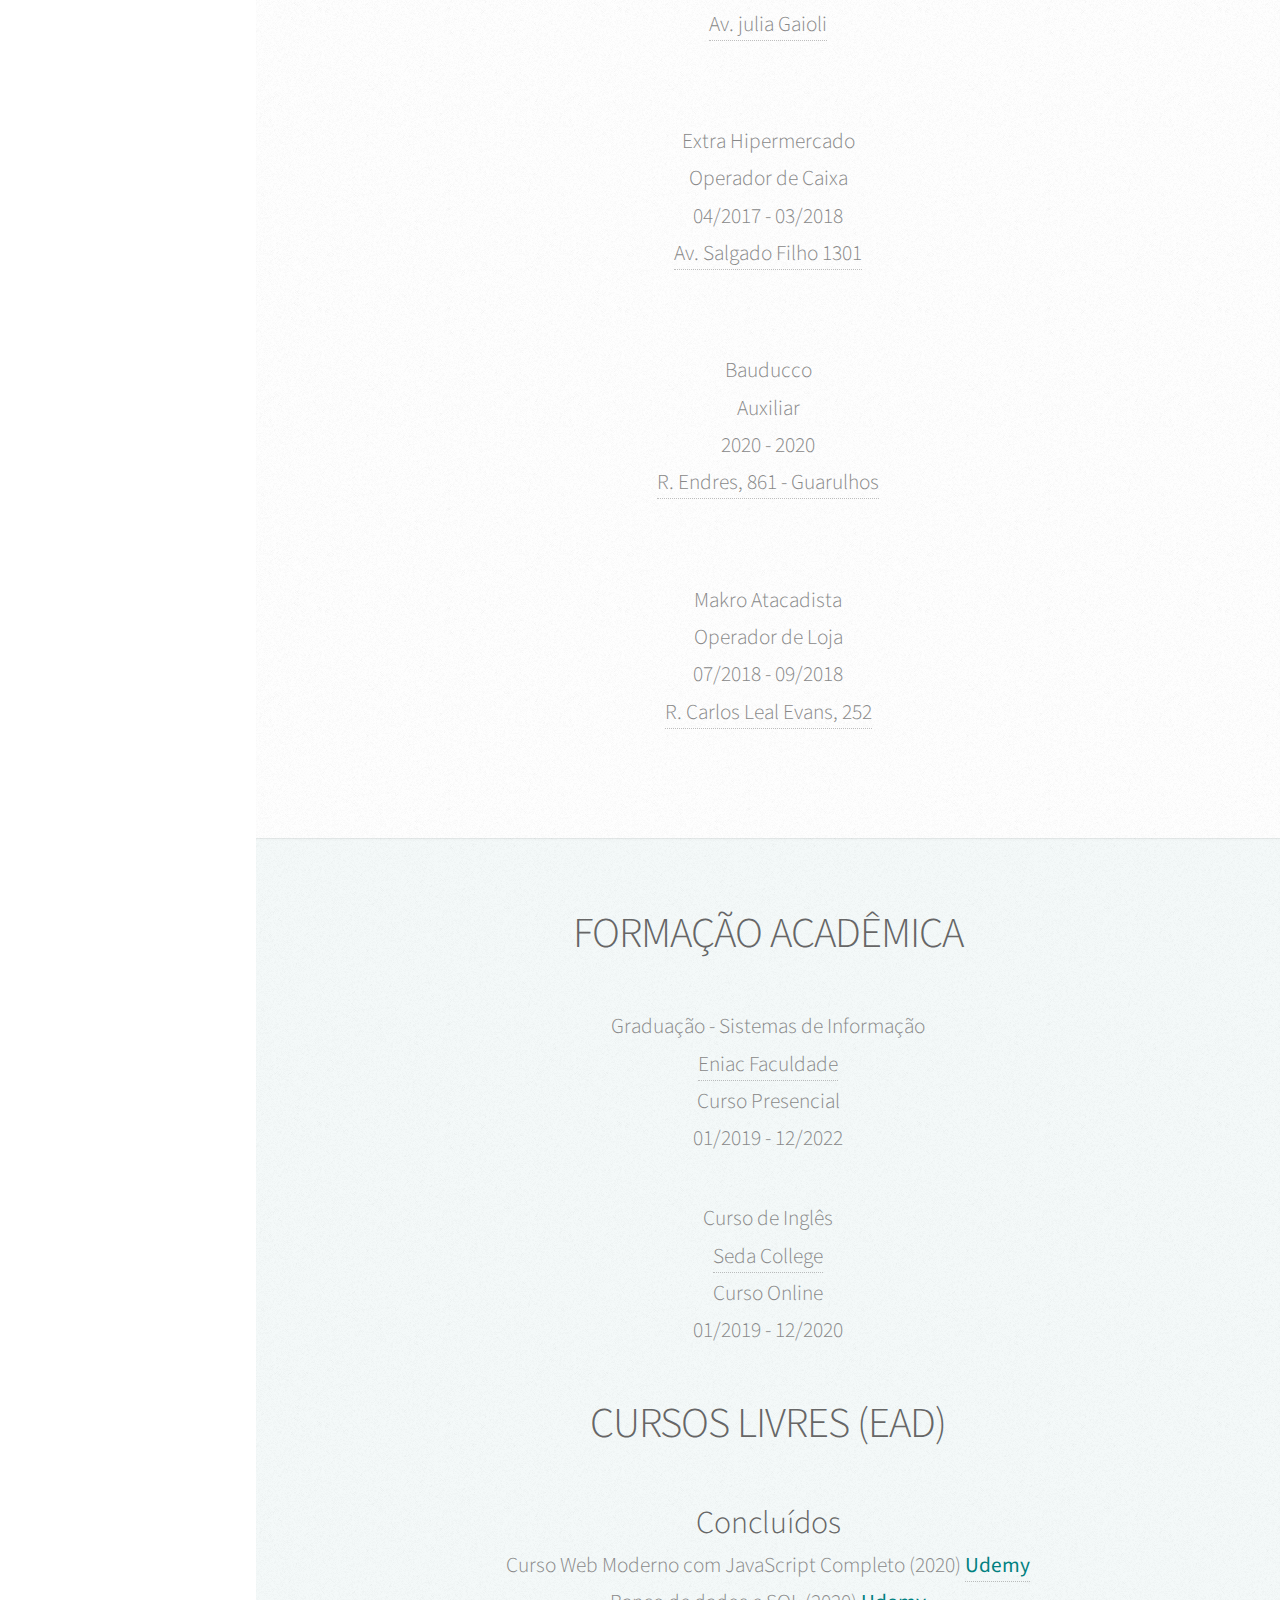
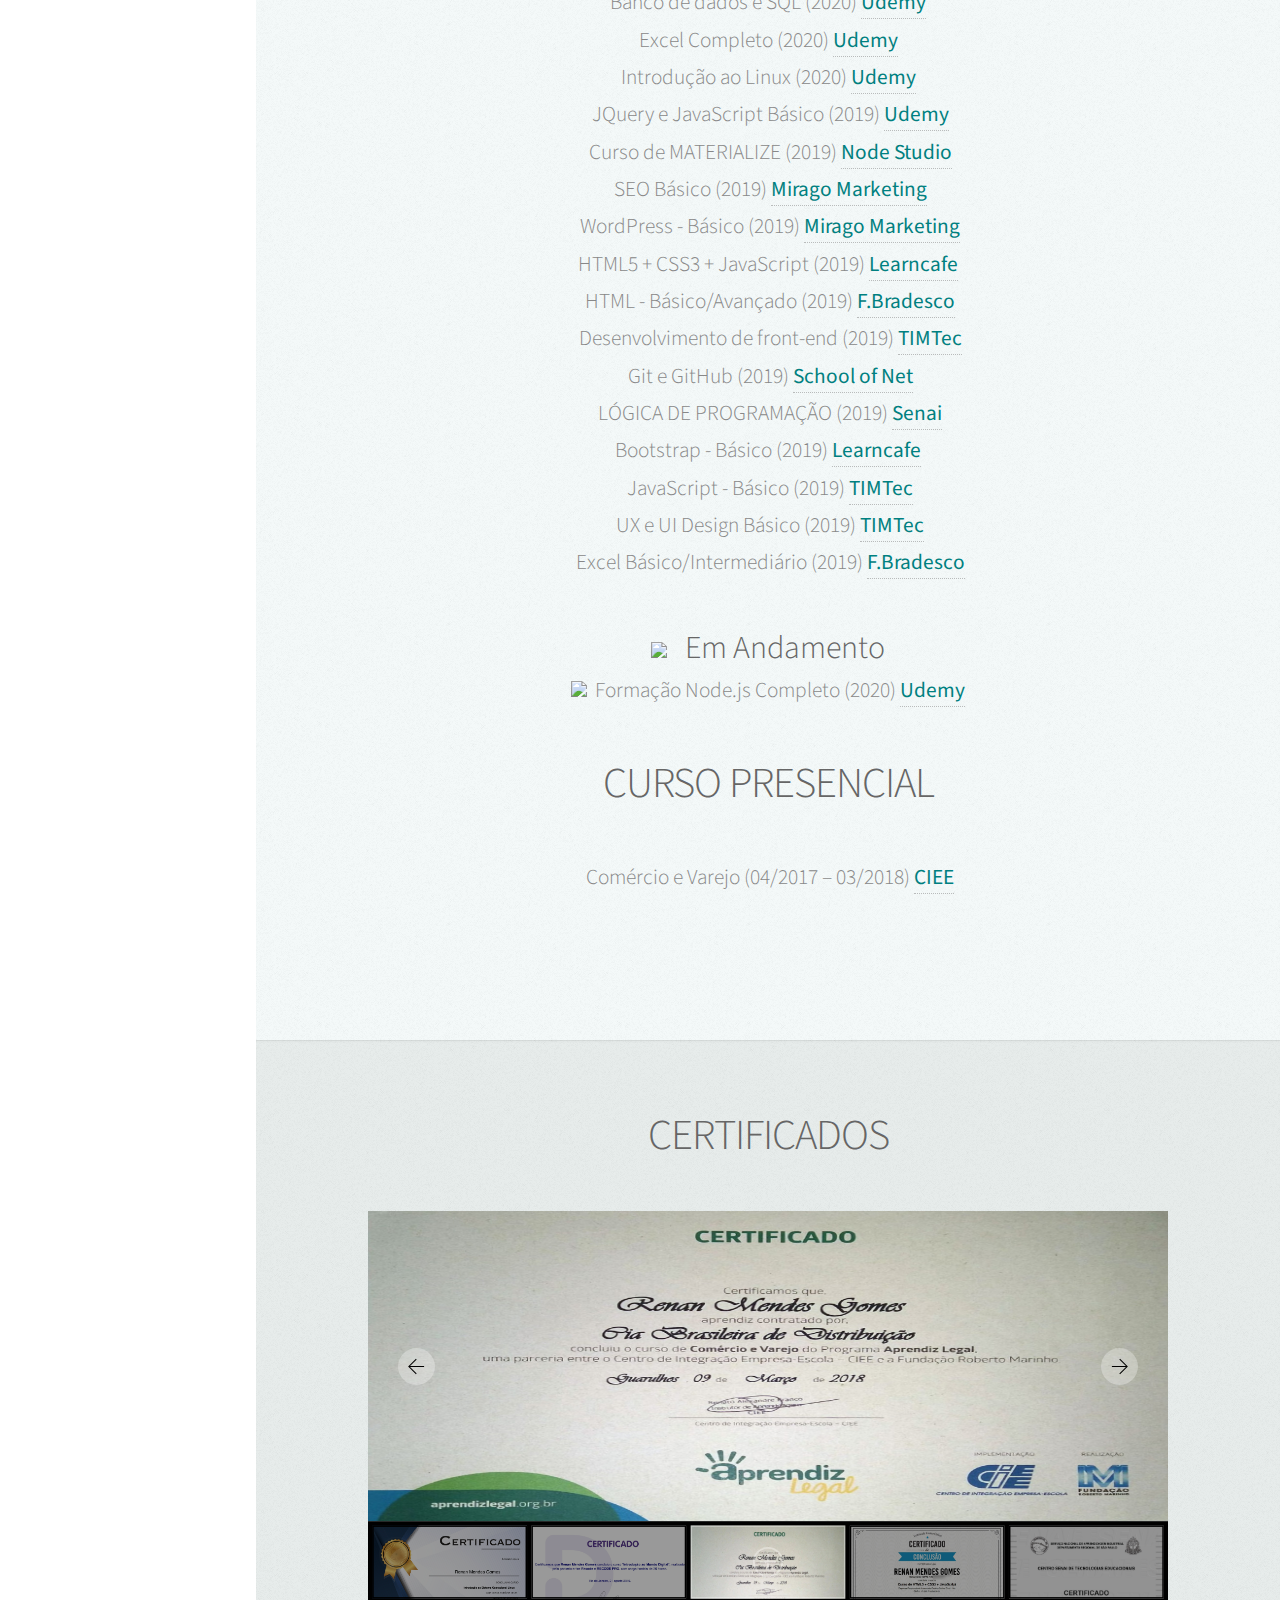
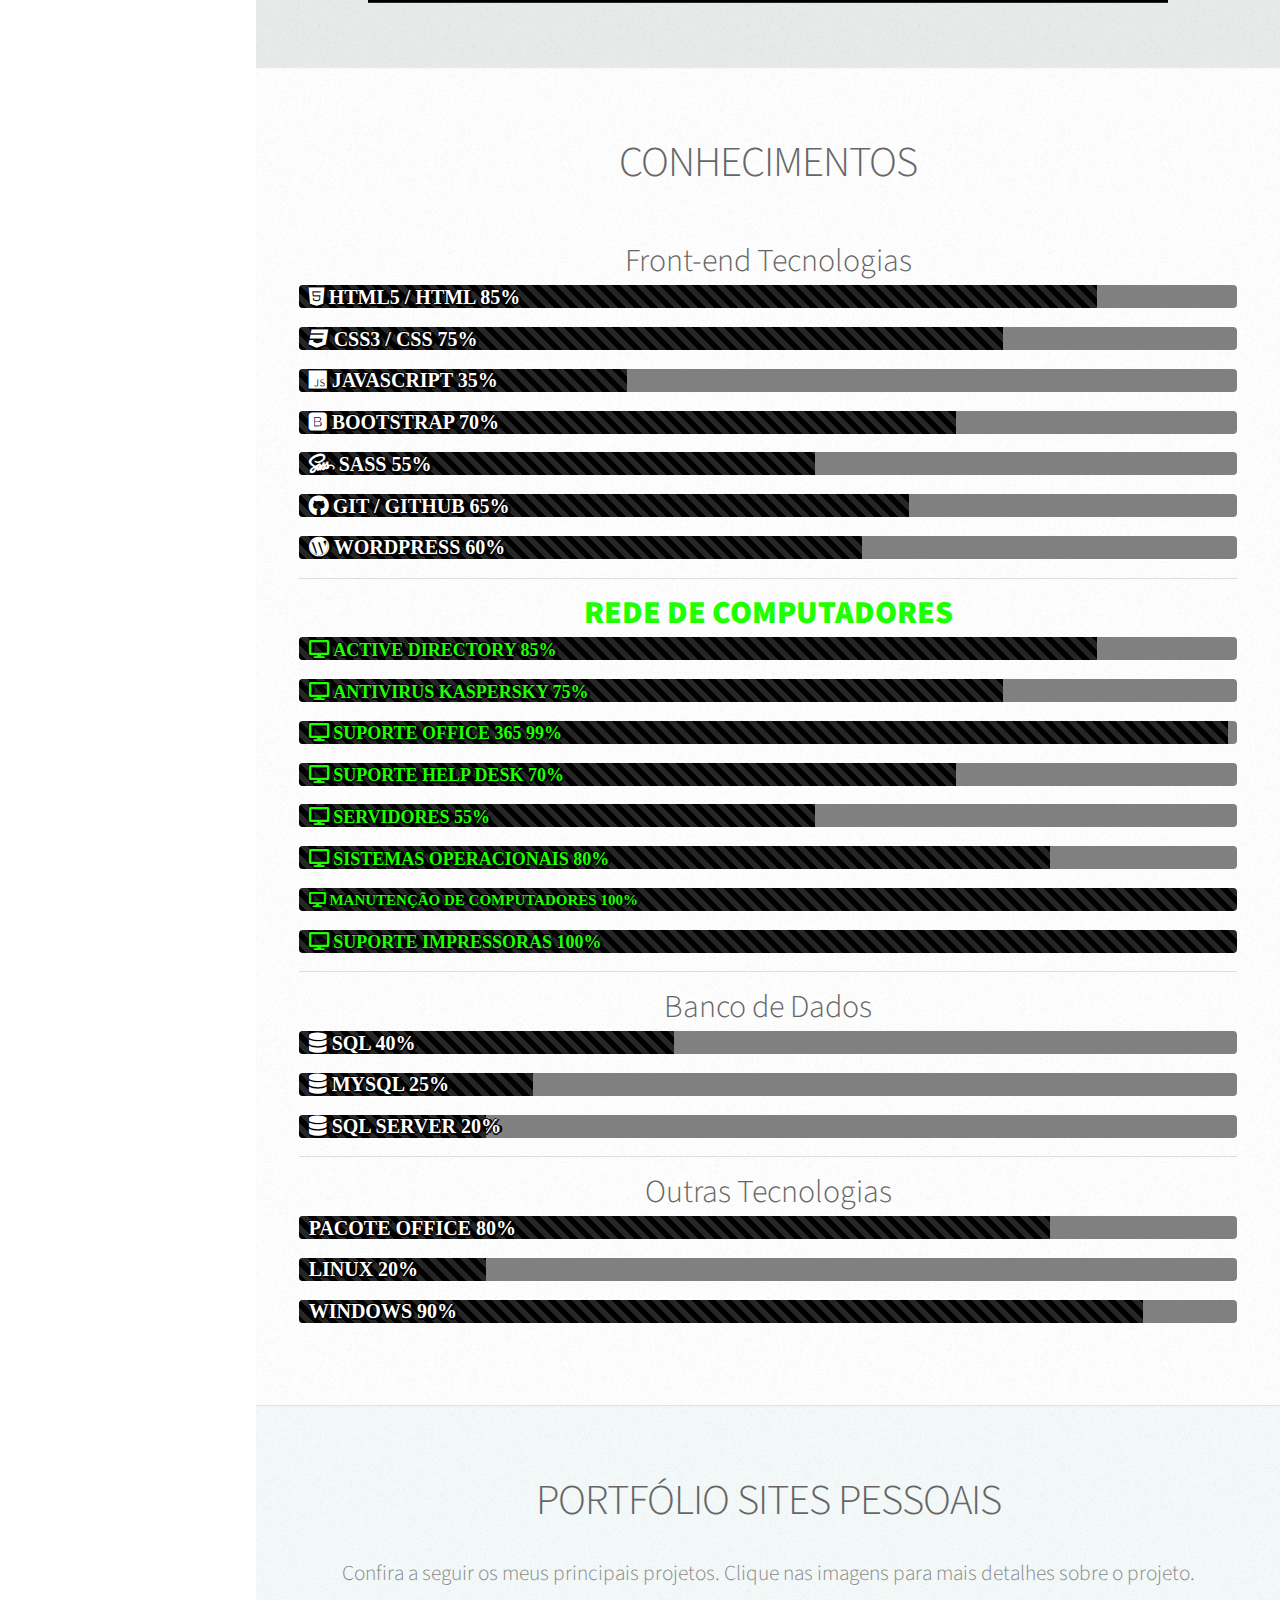
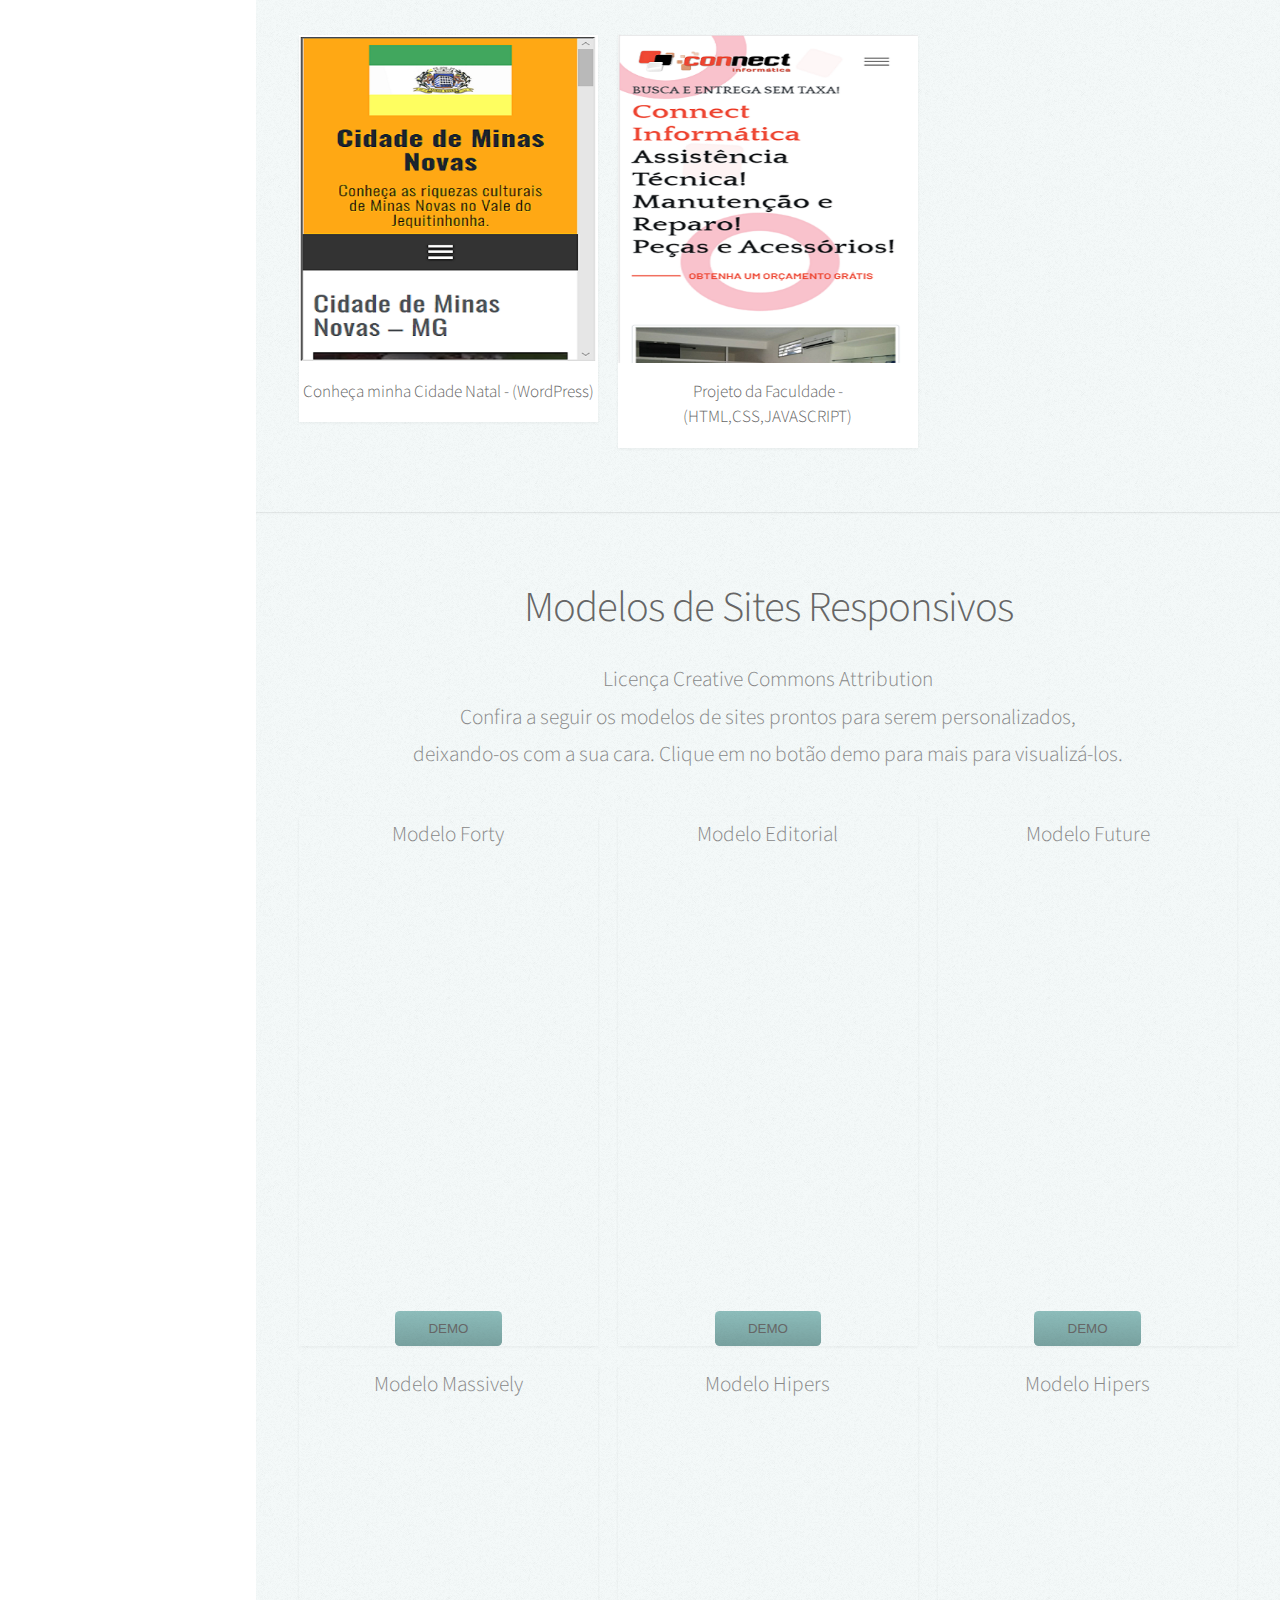
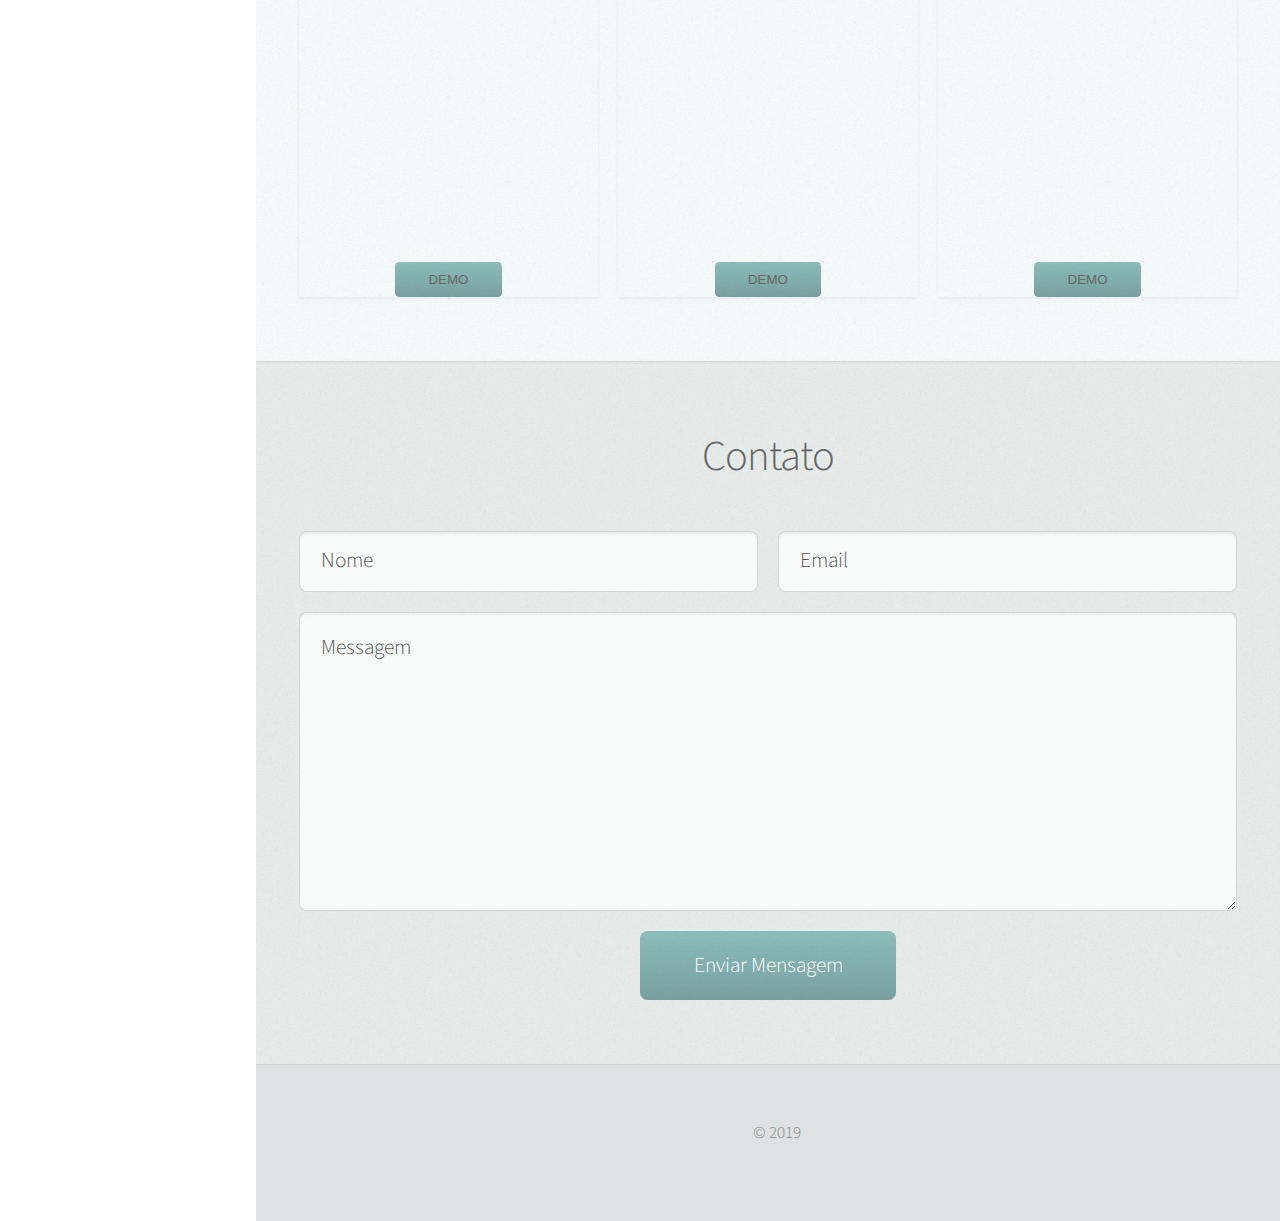
==== commit 5c1ac589: "Update index.html" ====
--- a/index.html
+++ b/index.html
@@ -5,6 +5,16 @@
 		<title>DevRm Desenvolvedor Jr!</title>
 		<meta charset="utf-8" />
 		<meta name="viewport" content="width=device-width, initial-scale=1, user-scalable=no" />
+
+        <!--
+
+        -->
+<meta property="og:url" content="https://devrmg.github.io/devrm/" />
+<meta property="og:title" content="RENAN MENDES" />
+<meta property="og:image" content="https://uploaddeimagens.com.br/imagens/DHRHR1s" />
+<meta property="og:description" content="PORTFÓLIO/CV " />
+<meta name="theme-color" content="#fe2813">
+
 		<link rel="stylesheet" href="assets/css/main.css" />
 		<!-- Icon -->
 		<link rel="icon"  href="images/resume.png">
@@ -512,7 +522,7 @@
 						
 							</header>
 							<div class="progress"> 
-									<div class="progress-bar progress-bar-striped bg-danger progress-bar-animated" role="progressbar" aria-valuenow="100" aria-valuemin="0" aria-valuemax="100" style="width: 100%"><i class="fa fa-desktop" style="font-size:18px;color: rgb(30, 255, 0);" > MANUNTEÇÃO DE COMPUTADORES 100% </i></div>
+									<div class="progress-bar progress-bar-striped bg-danger progress-bar-animated" role="progressbar" aria-valuenow="100" aria-valuemin="0" aria-valuemax="100" style="width: 100%"><i class="fa fa-desktop" style="font-size:15px;color: rgb(30, 255, 0);" > MANUTENÇÃO DE COMPUTADORES 100% </i></div>
 									
 							 </div> 
                             </header>
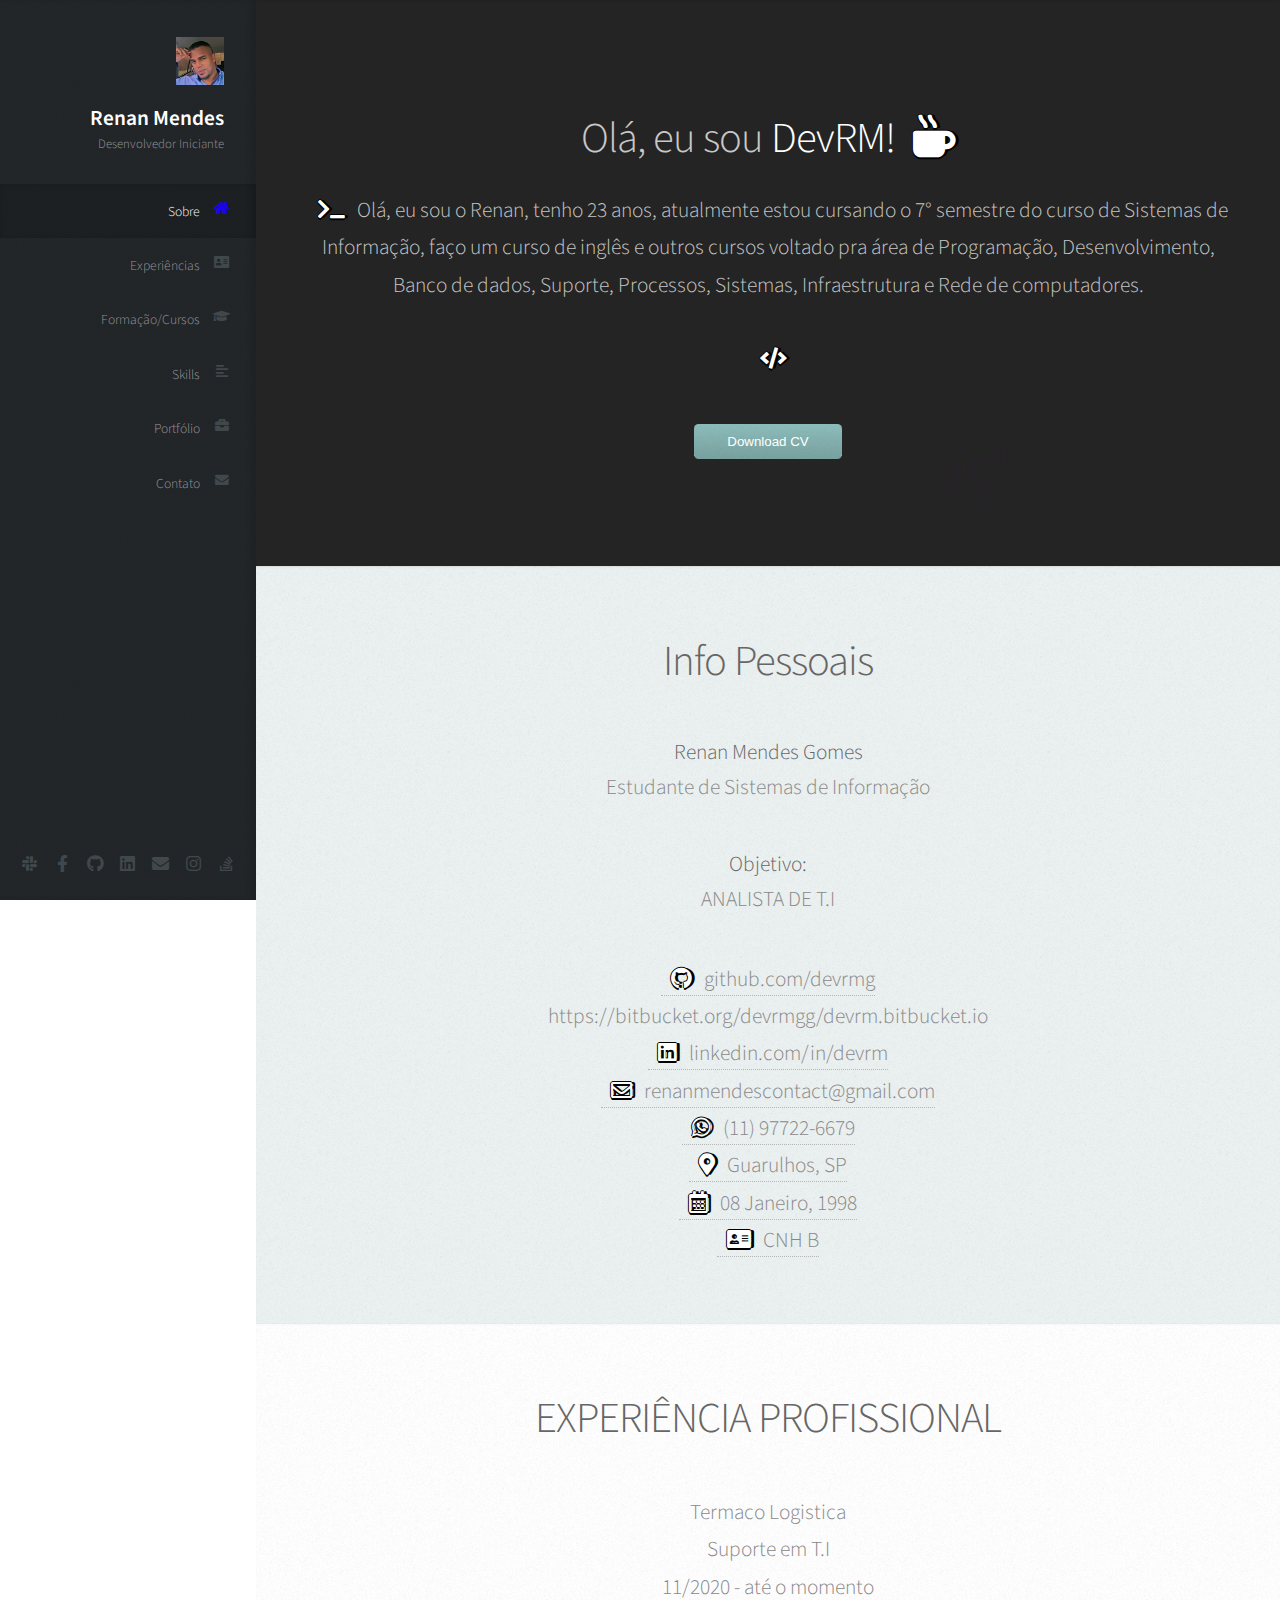
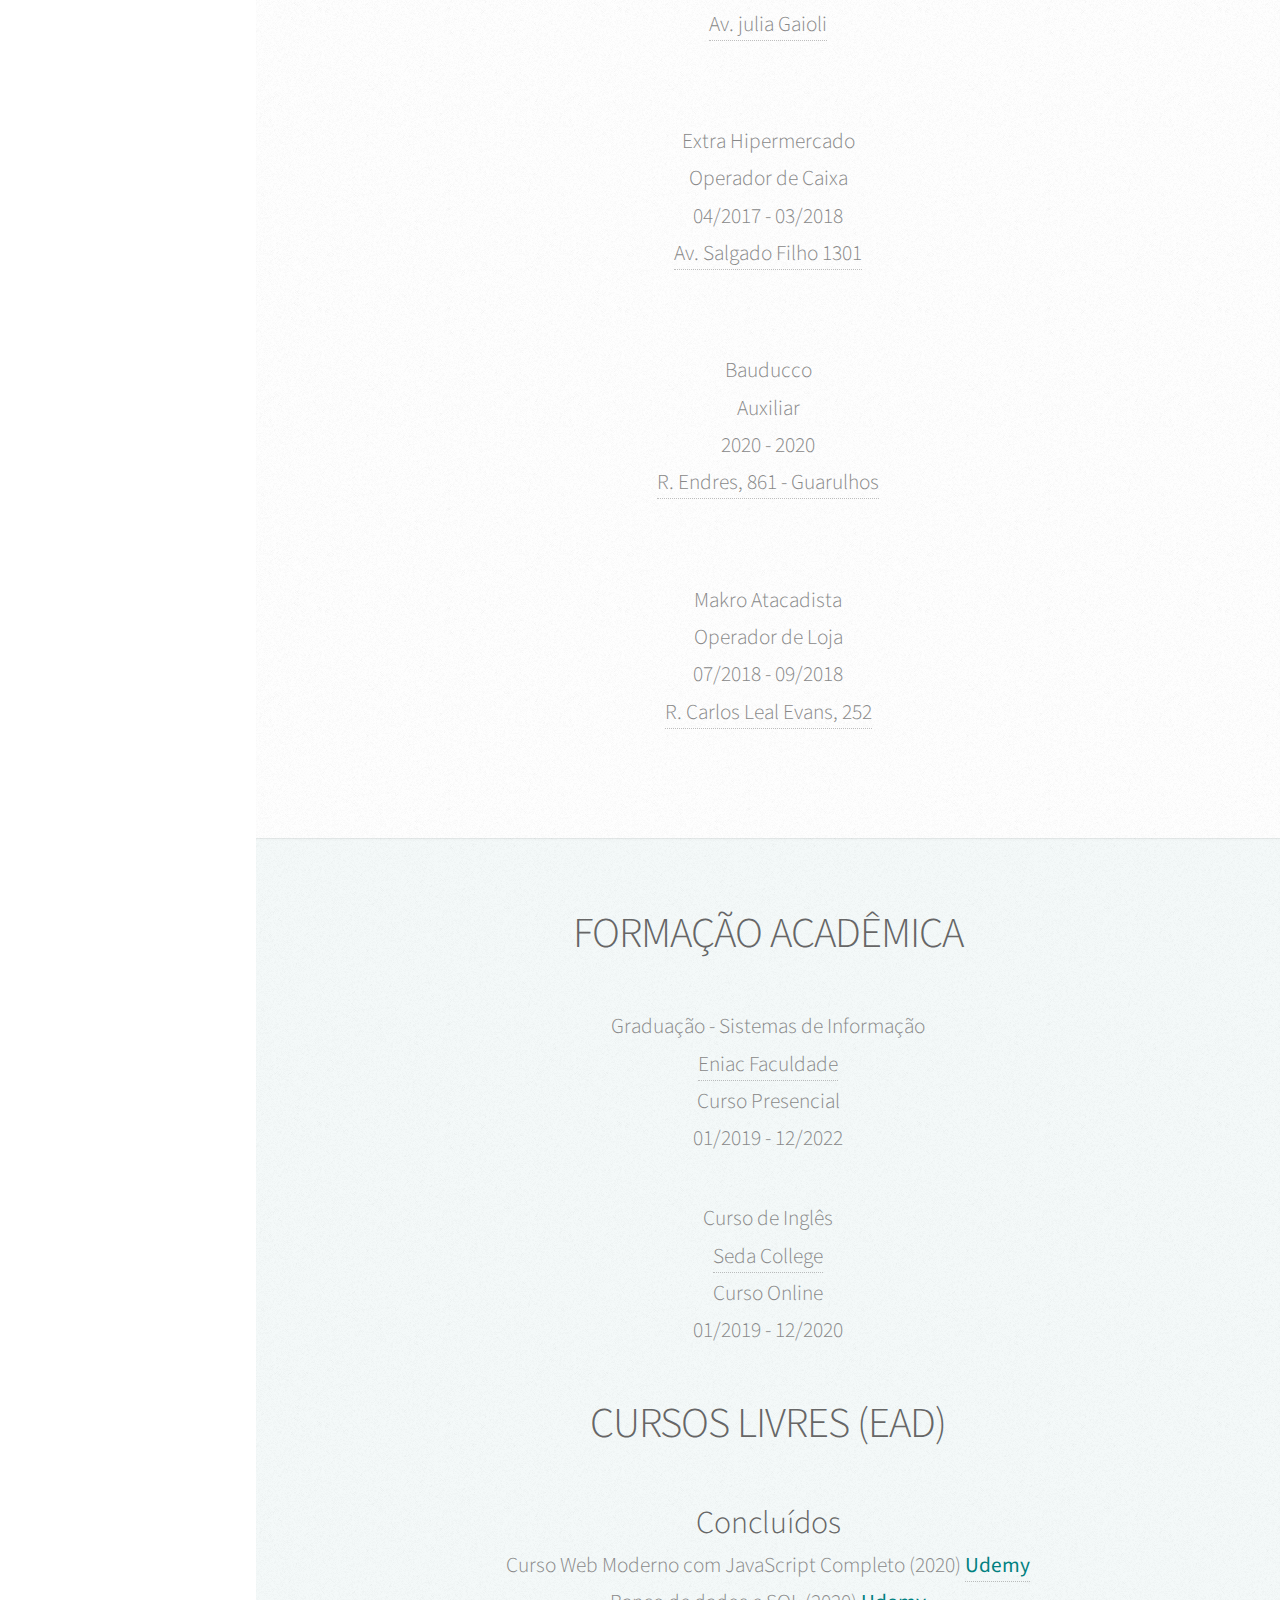
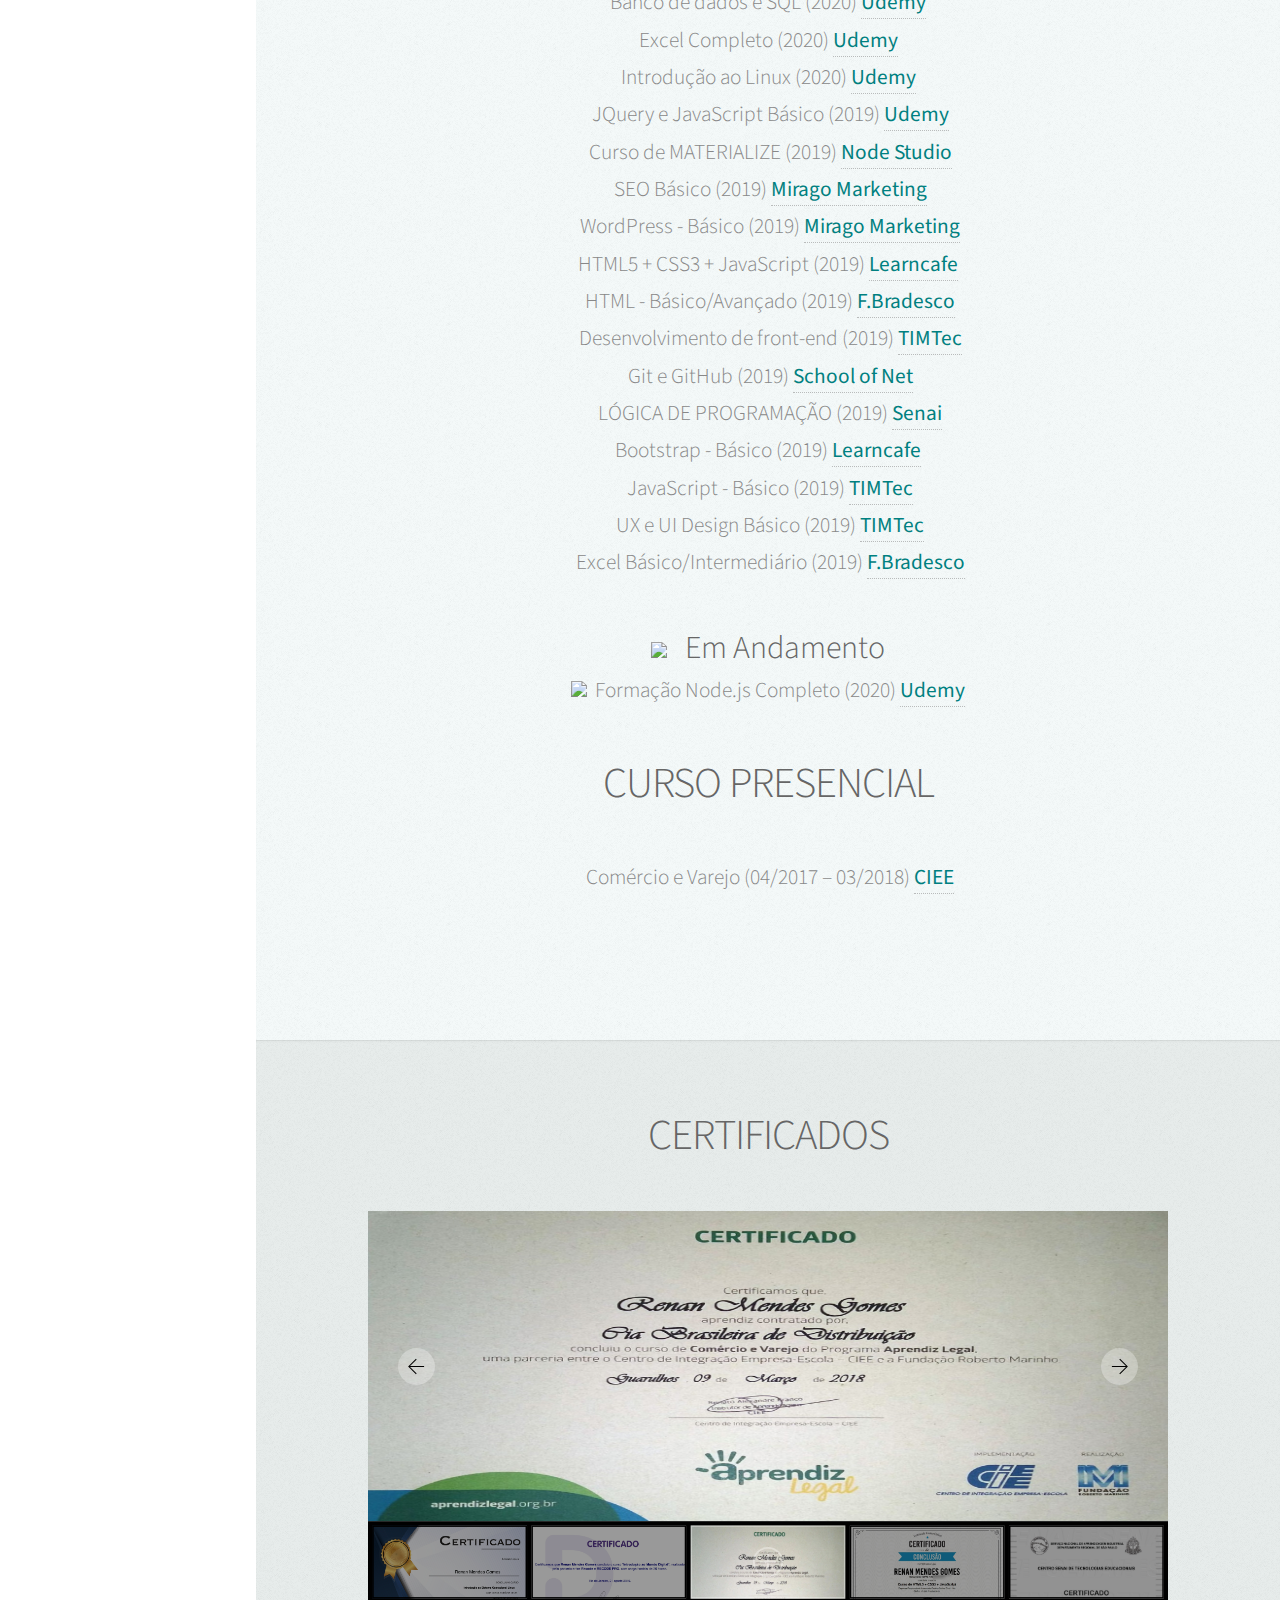
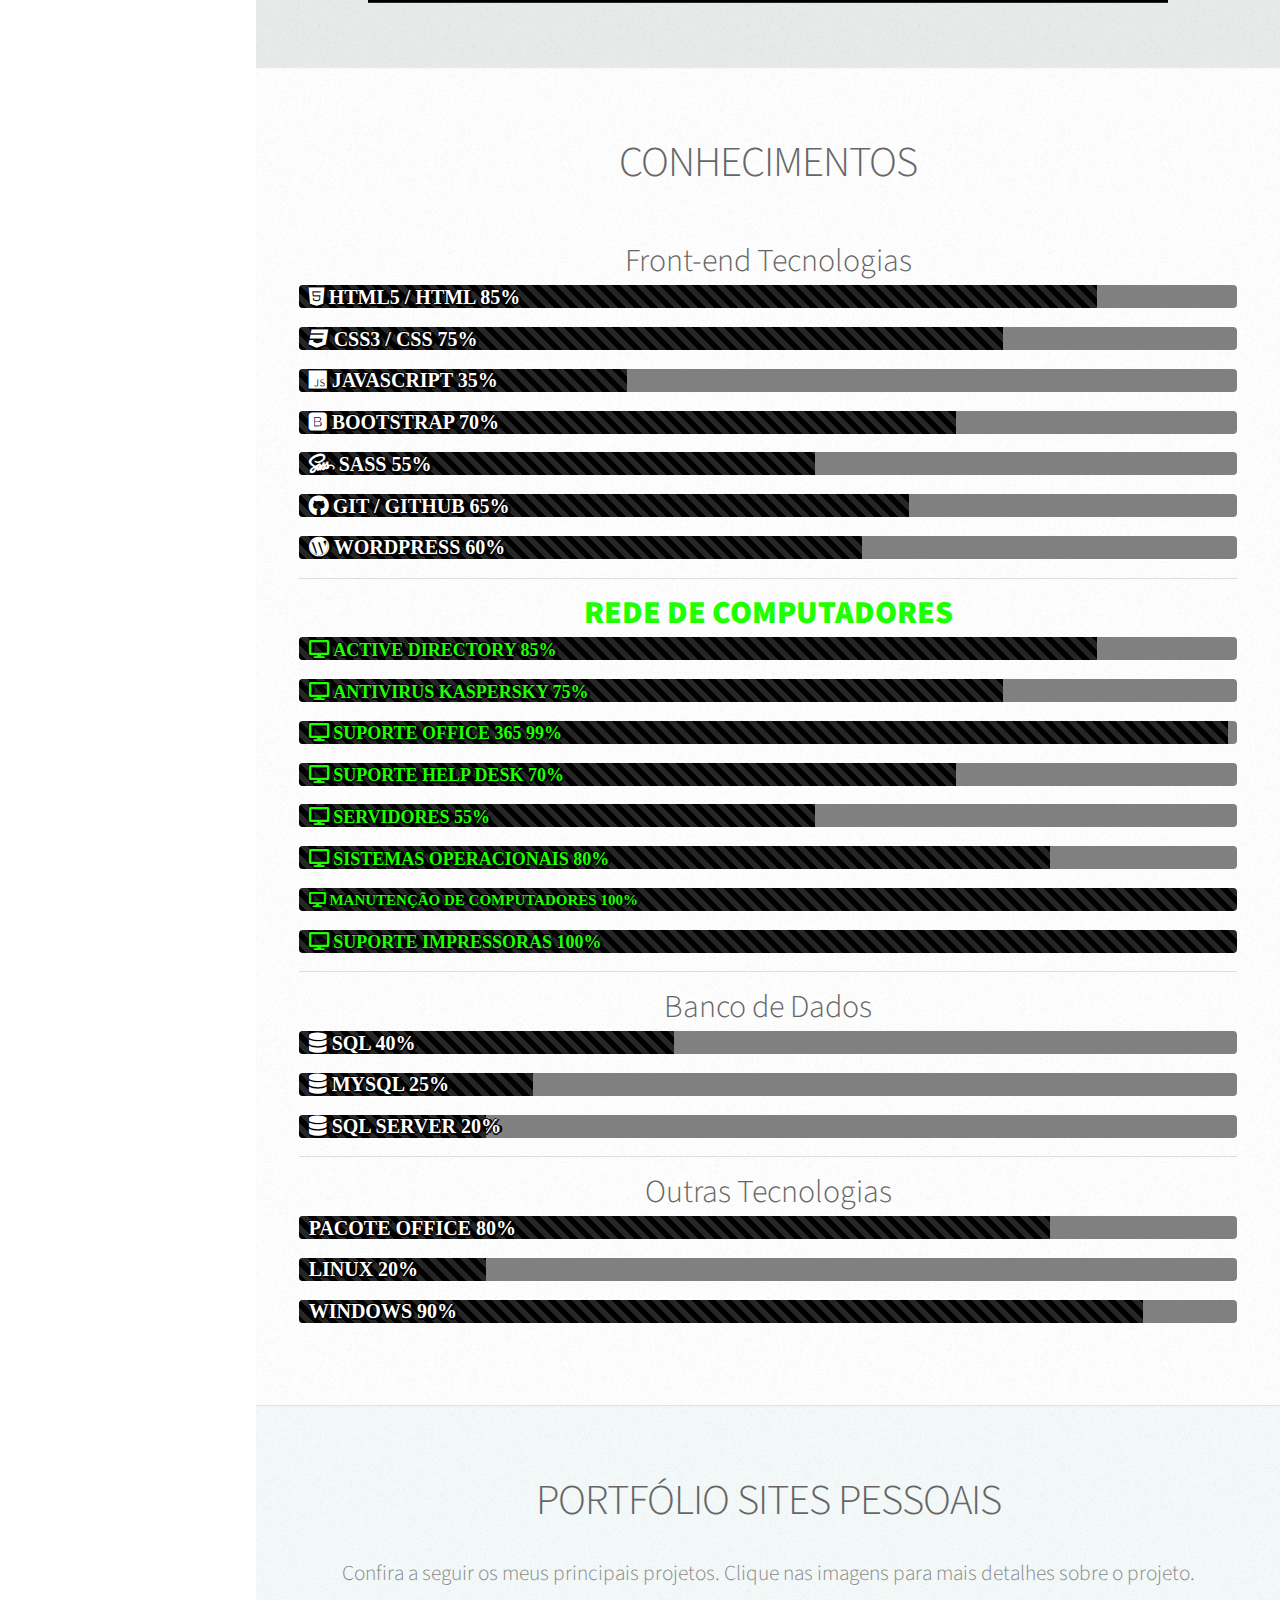
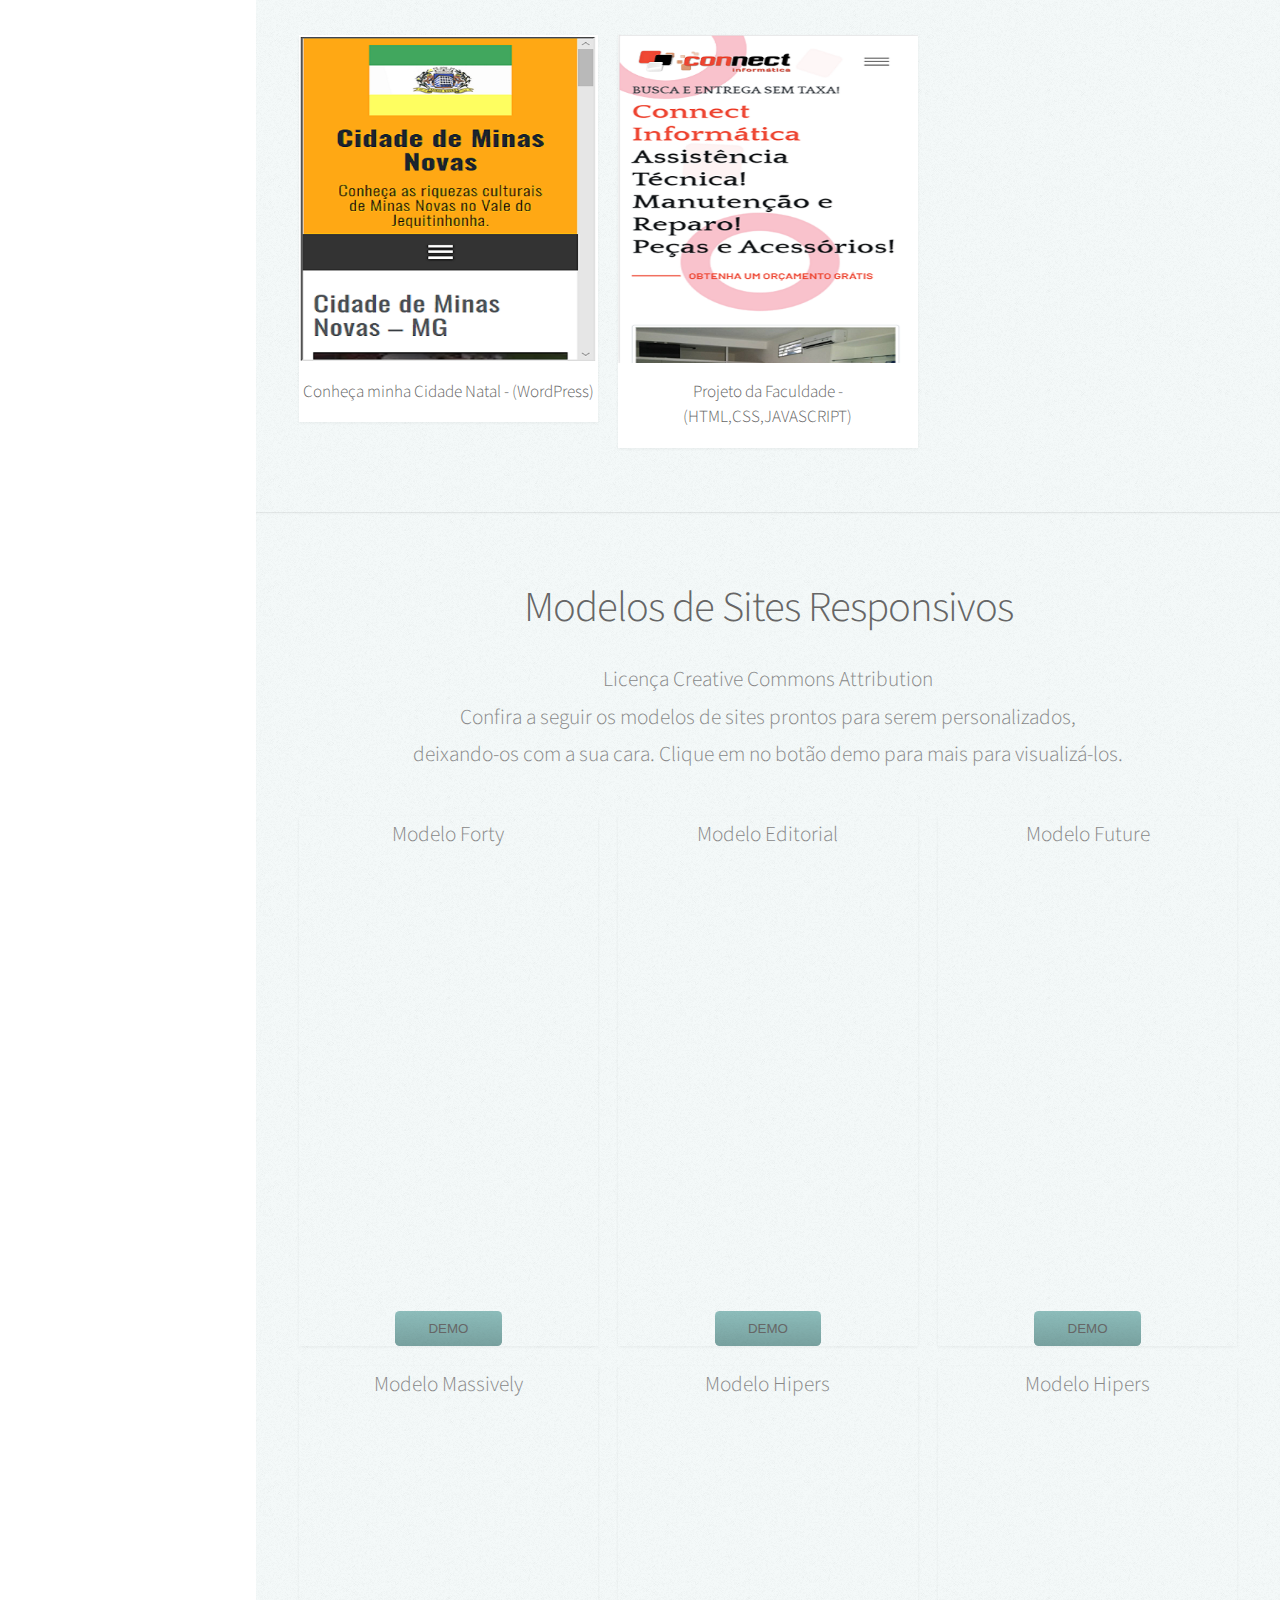
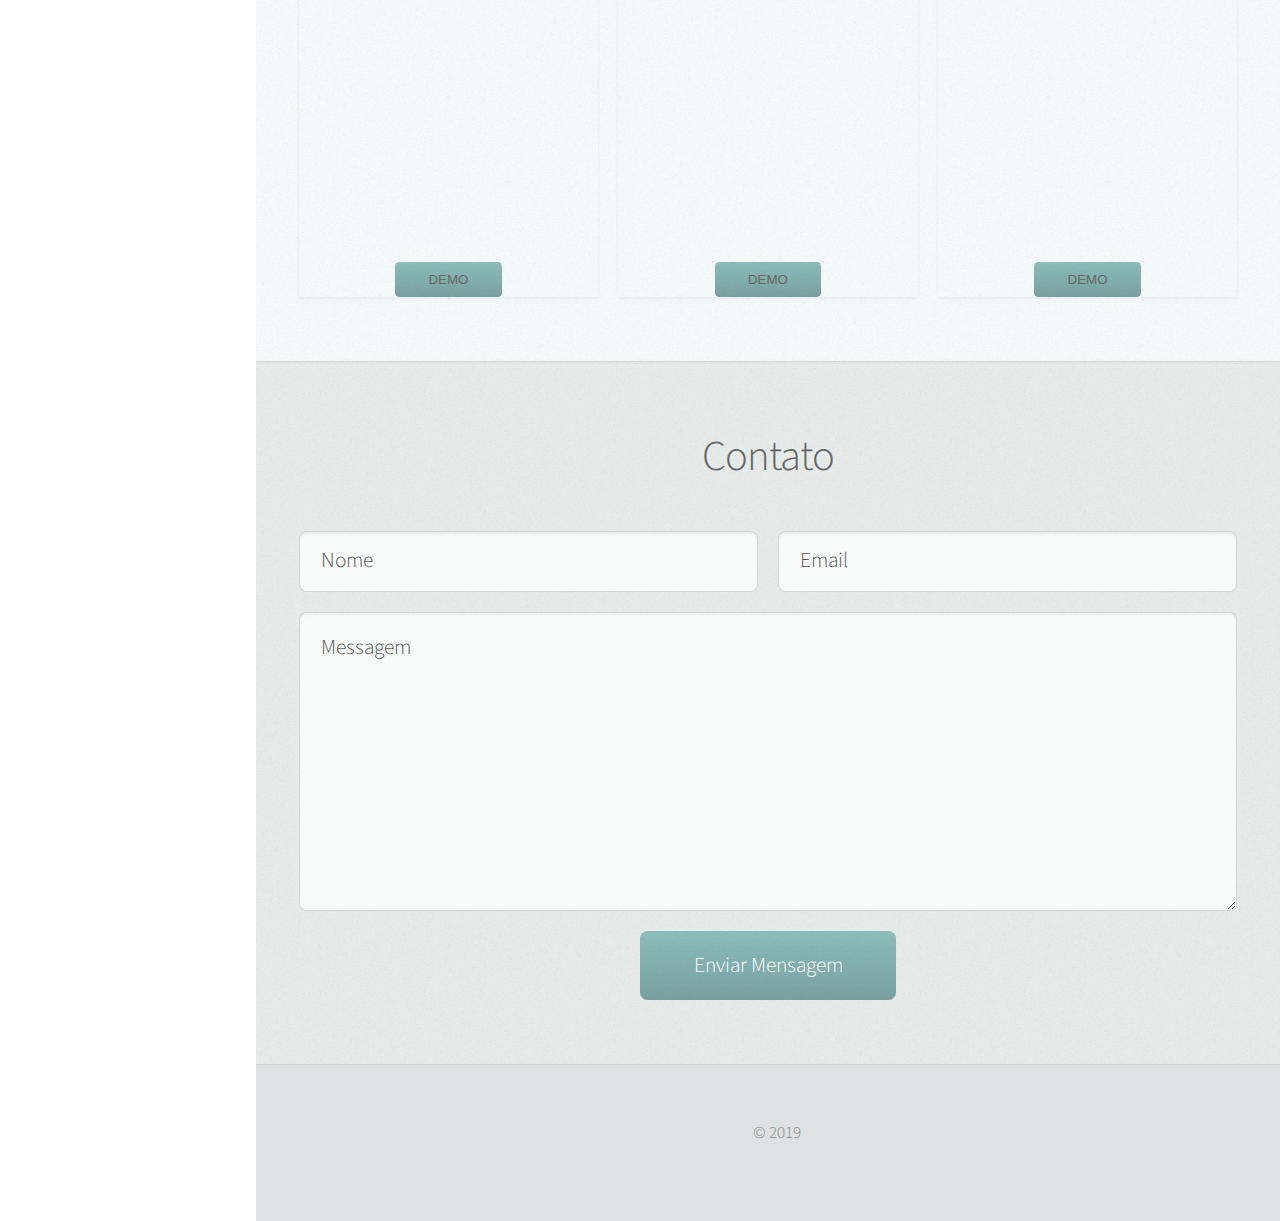
==== commit 8cbbe989: "Update index.html" ====
--- a/index.html
+++ b/index.html
@@ -128,7 +128,7 @@
 									<h2>EXPERIÊNCIA PROFISSIONAL</h2>
 							</header>
 
-                            <p>Termaco Logistaca <br>
+                            <p>Termaco Logistica <br>
 								Suporte em T.I <br>
 								11/2020 - até o momento <br>
 								<a href="https://www.google.com/maps/place/Termaco+Log%C3%ADstica/@-23.4215405,-46.3889365,15z/data=!4m2!3m1!1s0x0:0x6248e4582233e691?sa=X&ved=2ahUKEwiVn8Xaoe73AhWfkZUCHVzDB8gQ_BJ6BAhNEAU" target="_blank">Av. julia Gaioli</a> </p>
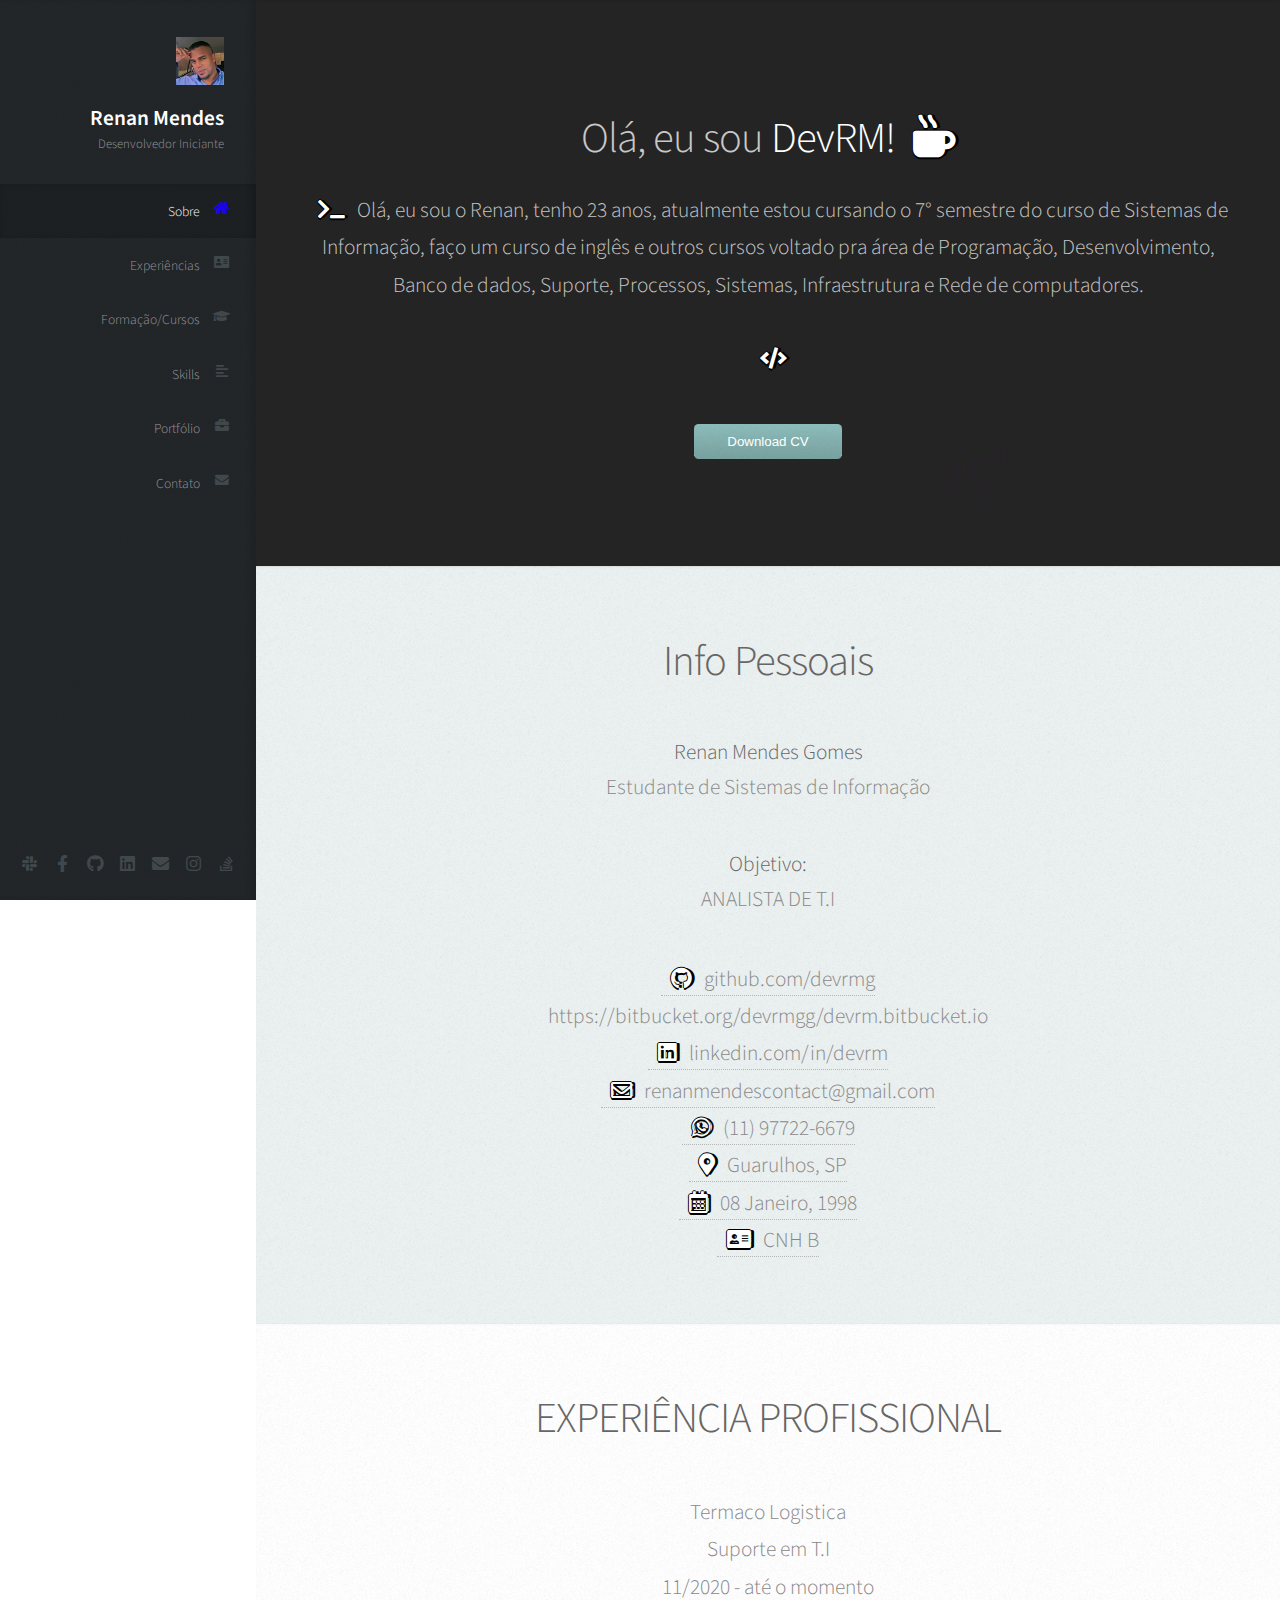
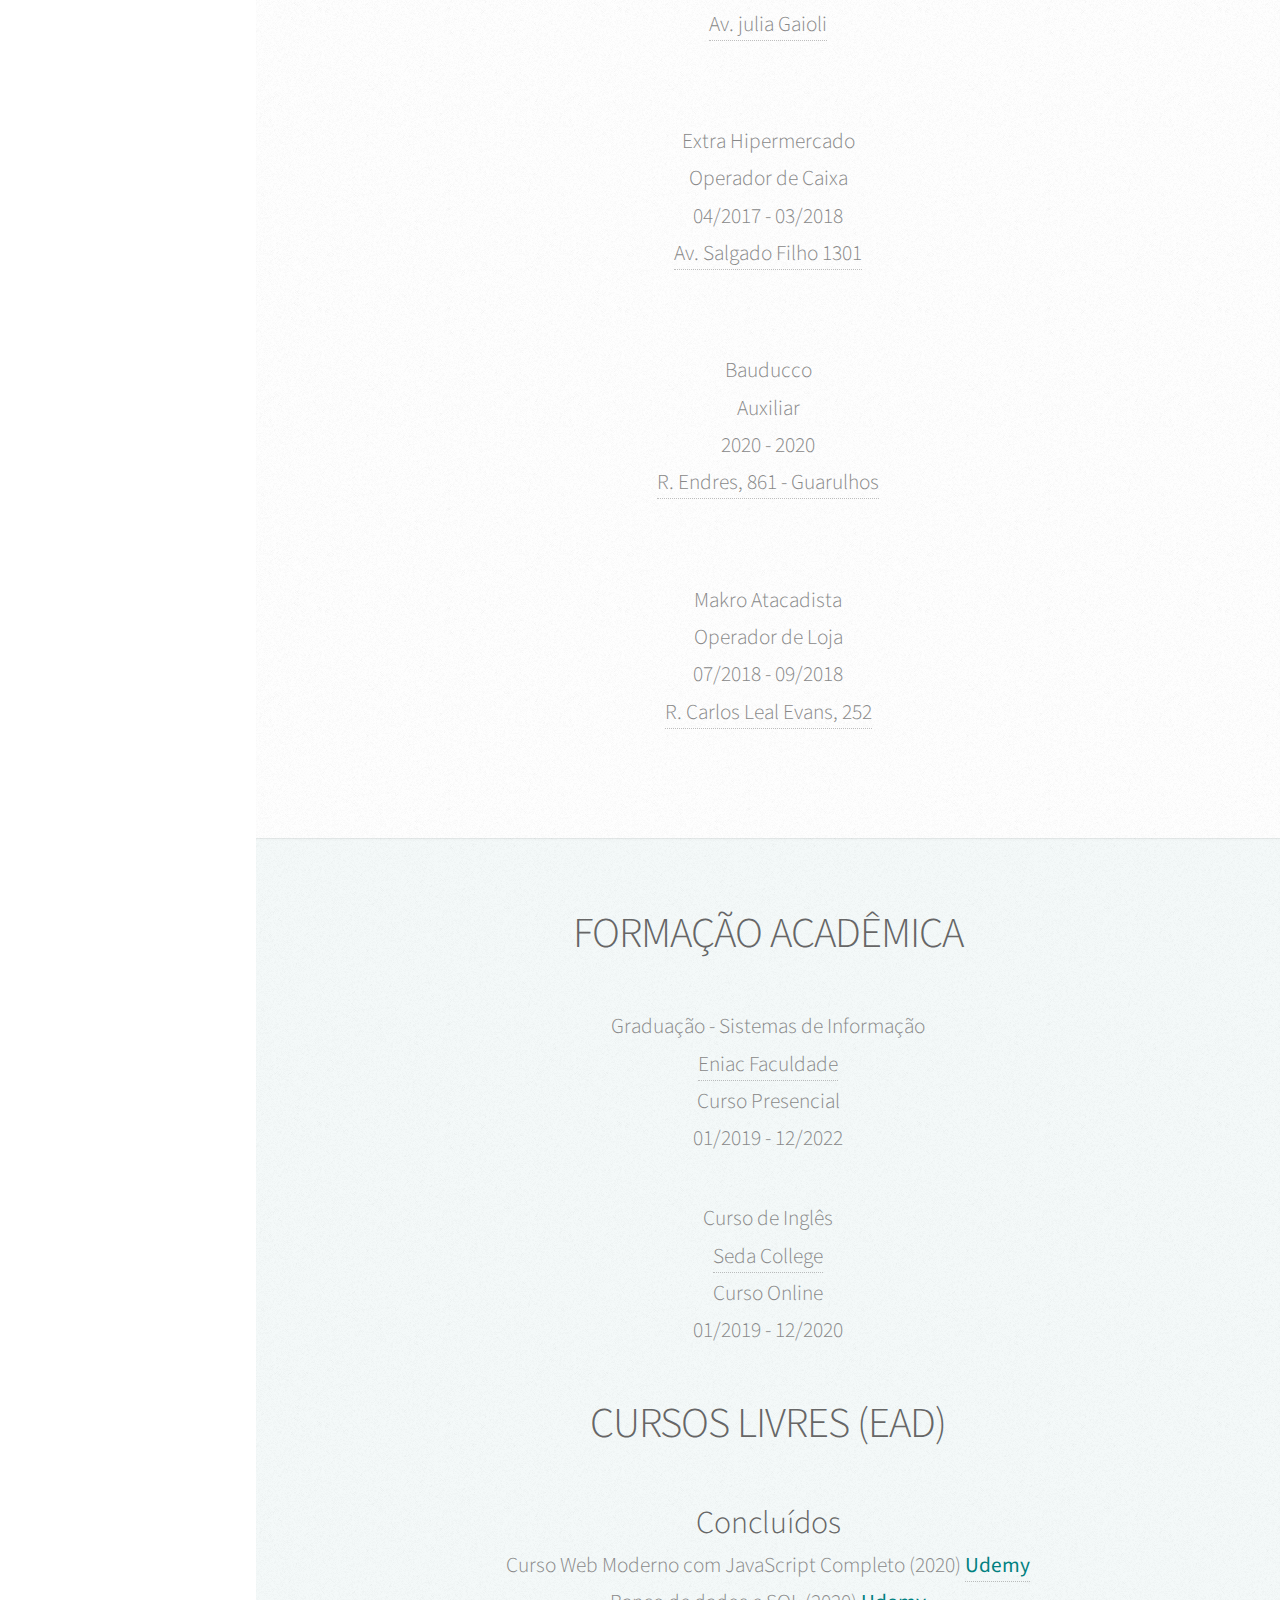
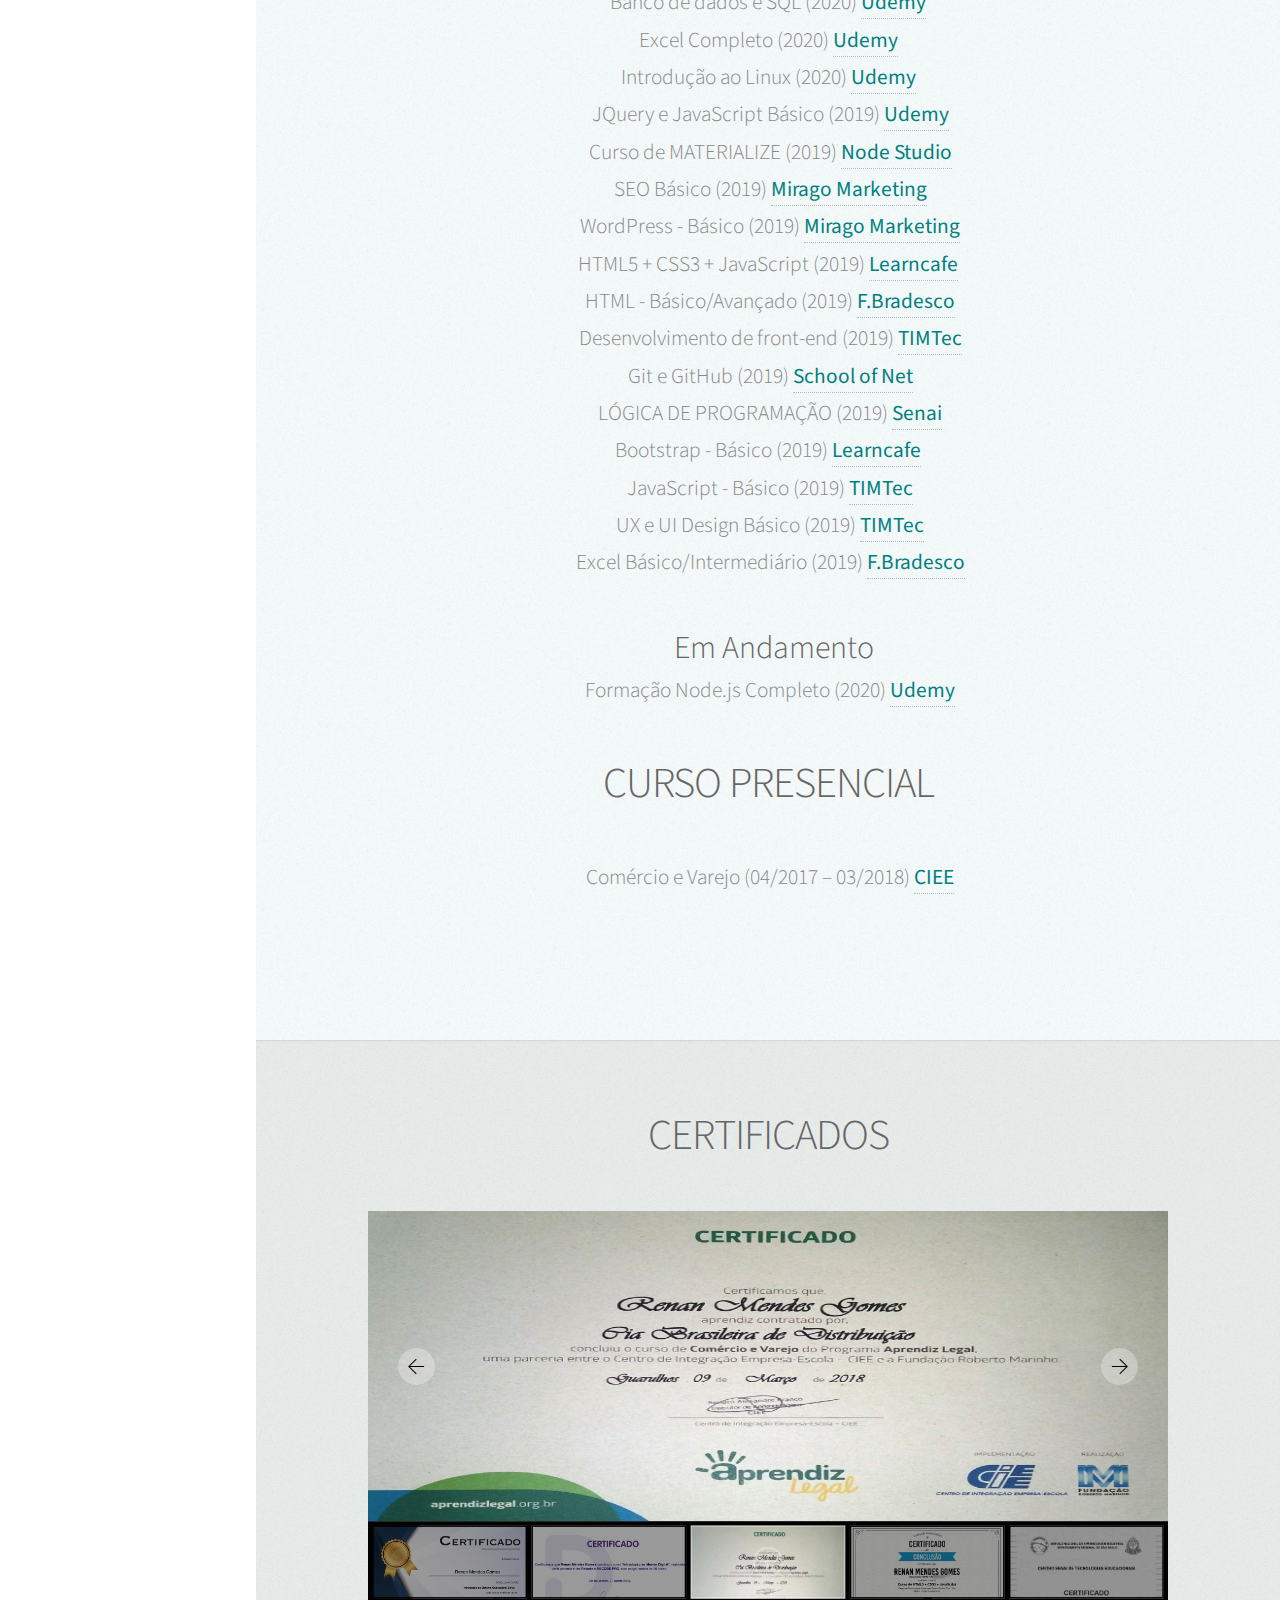
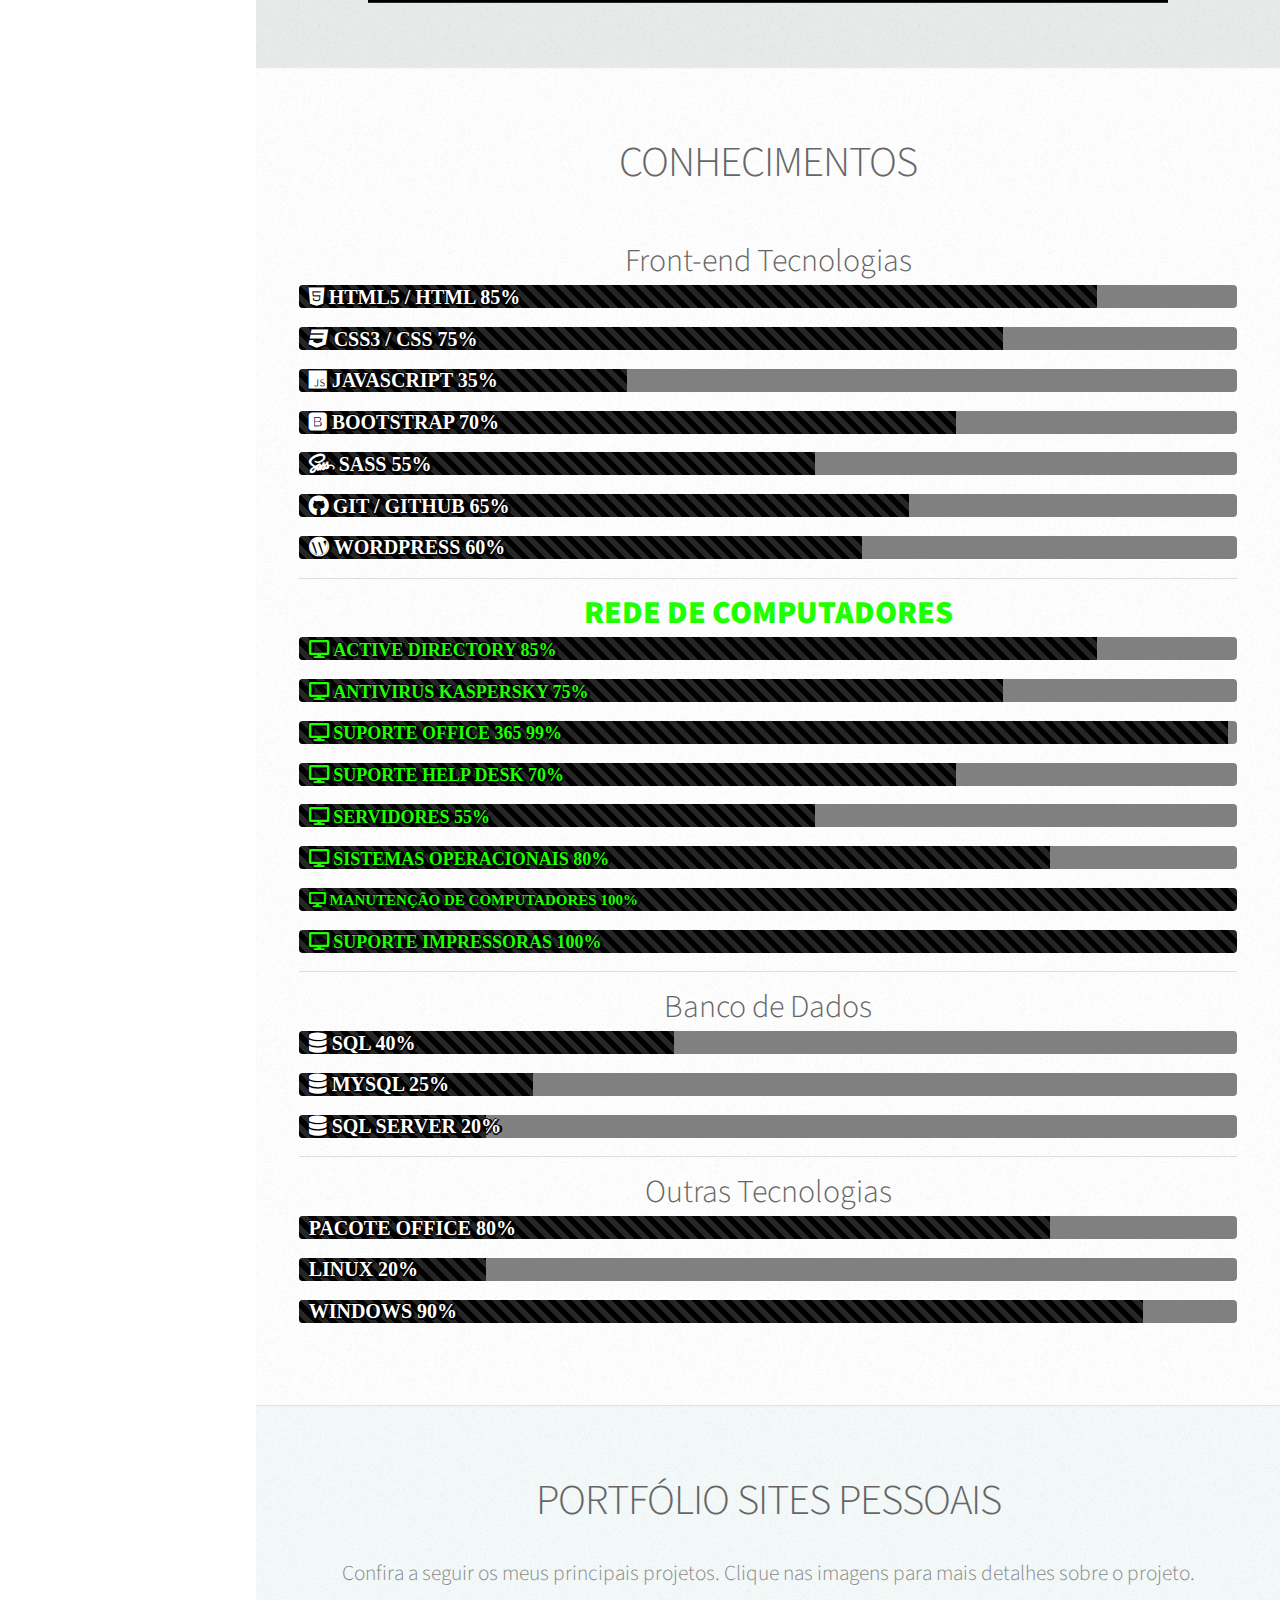
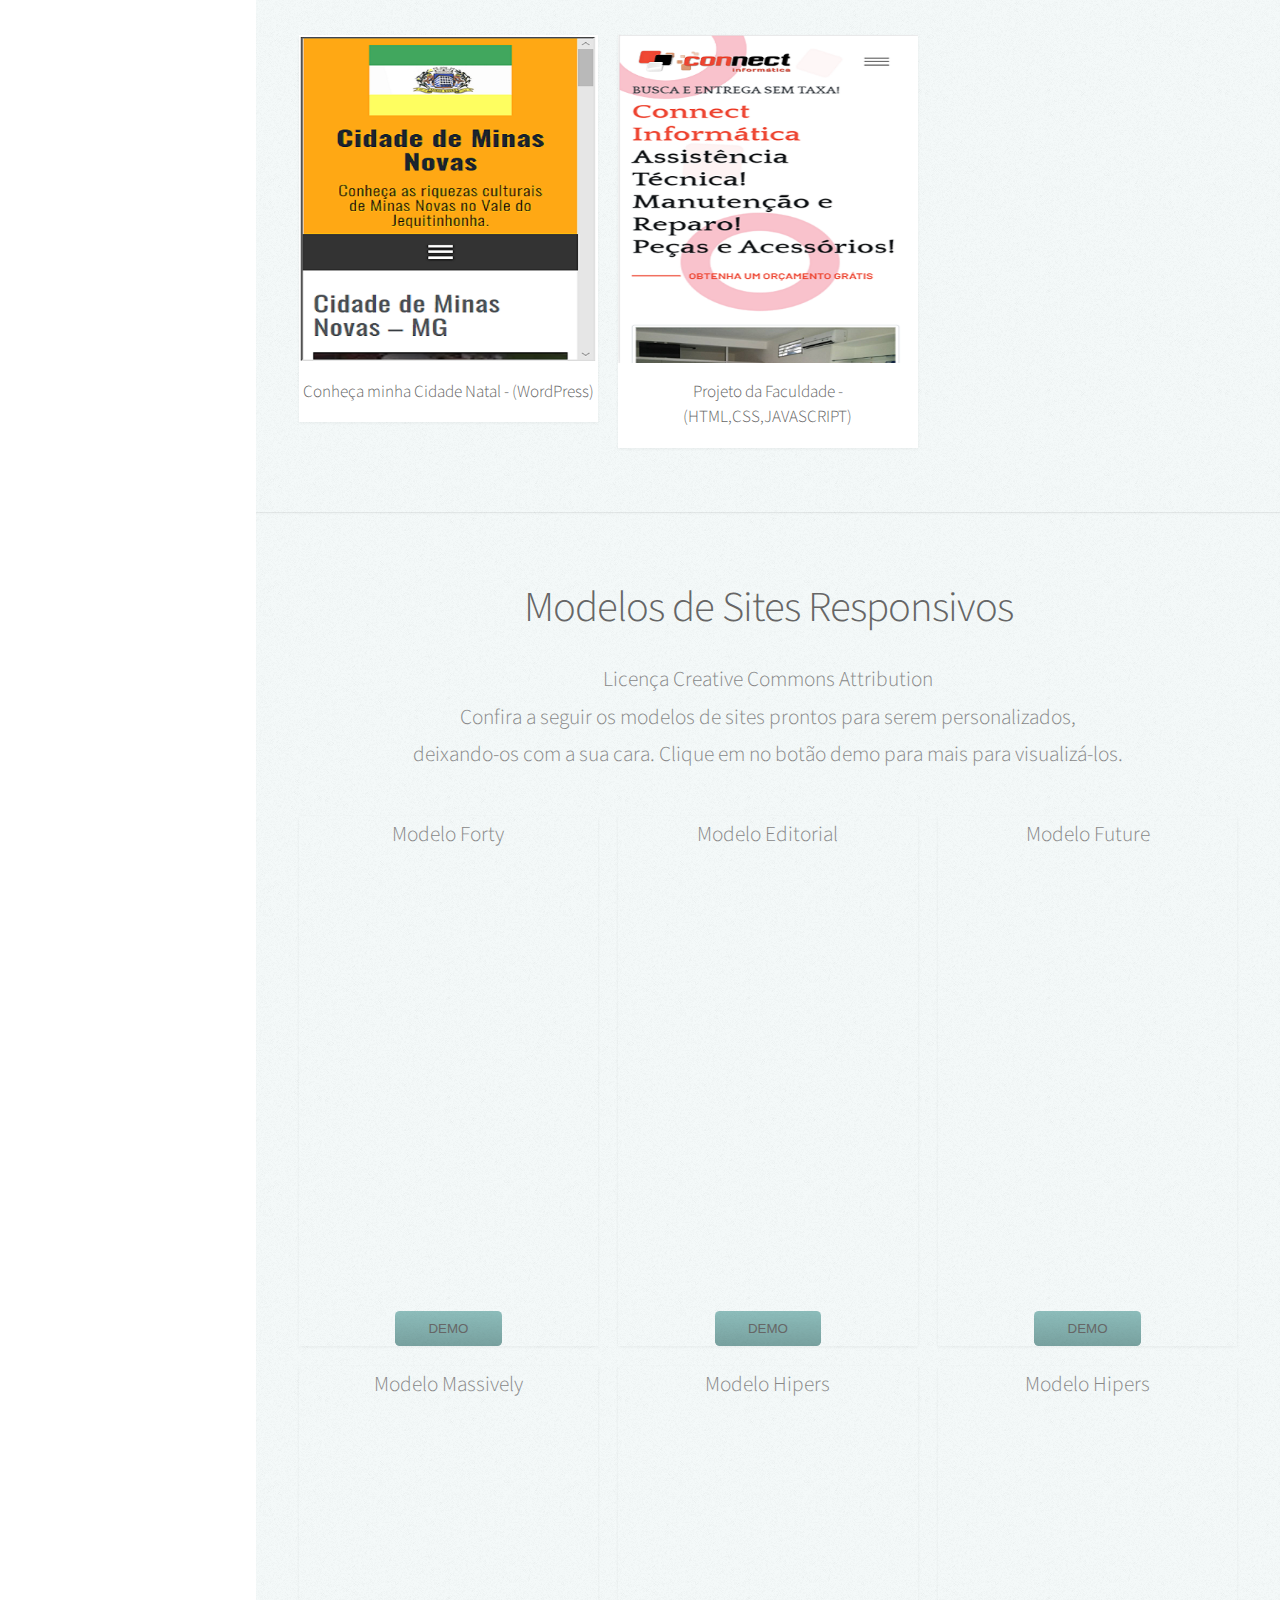
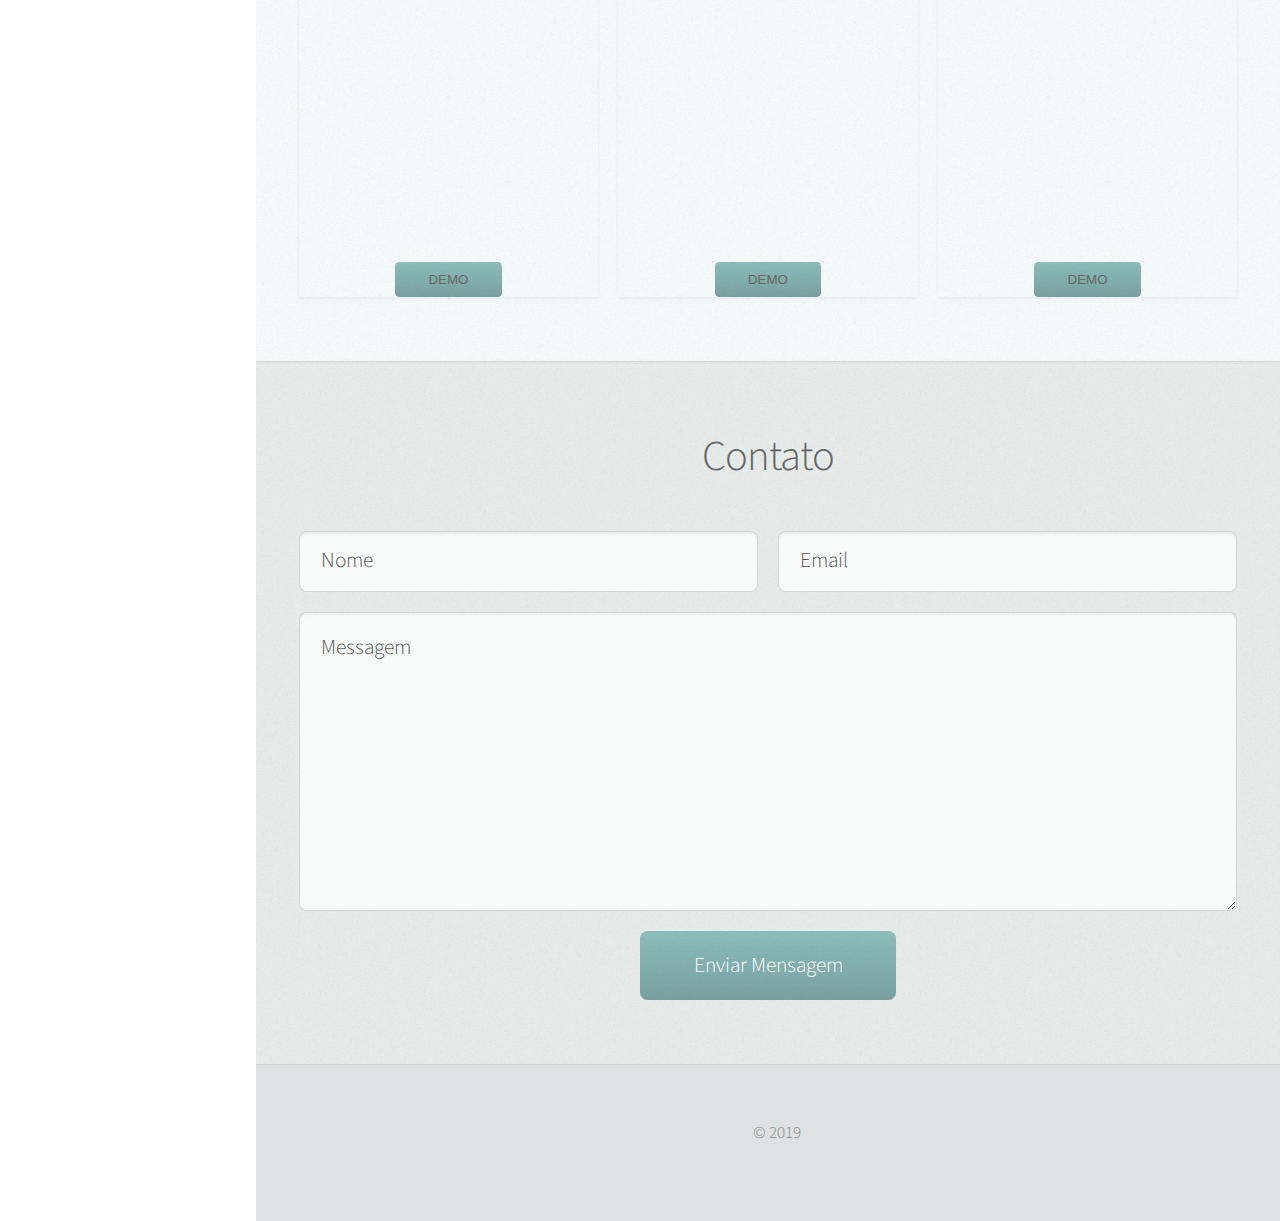
==== commit b693f5dd: "atualizacao linkedin" ====
--- a/index.html
+++ b/index.html
@@ -198,8 +198,8 @@
 								<img src=""> UX e UI Design  Básico (2019) <a href="https://cursos.timtec.com.br/courses" target="_blank" id="col">  TIMTec </a> <br>
 								<img src=""> Excel Básico/Intermediário (2019)  <a  href="https://www.ev.org.br/" target="_blank" id="col">  F.Bradesco </a>
 							</p>
-								<h3><img src="https://img.icons8.com/cotton/34/000000/clock-alert.png"> &nbsp; Em Andamento</h3>
-									<img src="https://img.icons8.com/cotton/24/000000/clock-alert.png"> &nbsp;Formação Node.js Completo (2020) <a href="https://www.udemy.com/" target="_blank" id="col"> Udemy  </a>
+								<h3> &nbsp; Em Andamento</h3>
+								      &nbsp;Formação Node.js Completo (2020) <a href="https://www.udemy.com/" target="_blank" id="col"> Udemy  </a>
                                      <br>
 
 									
